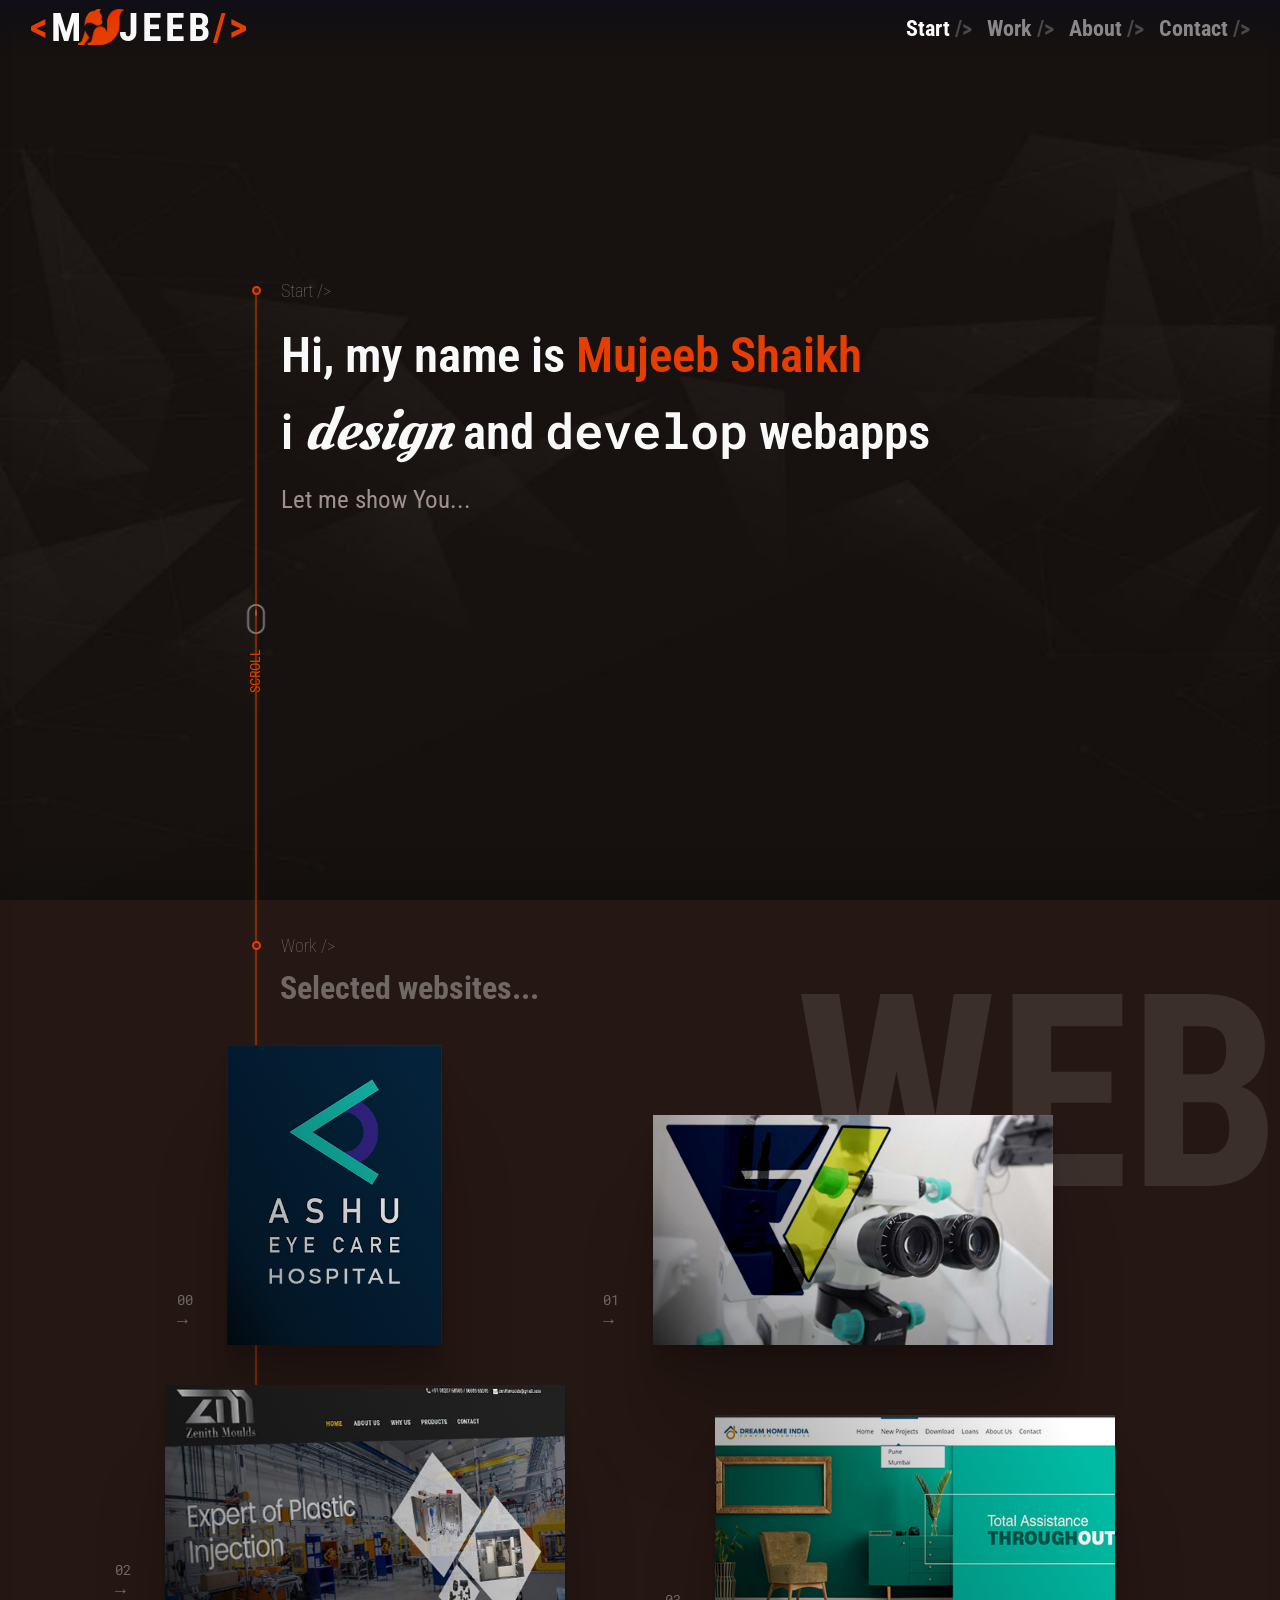
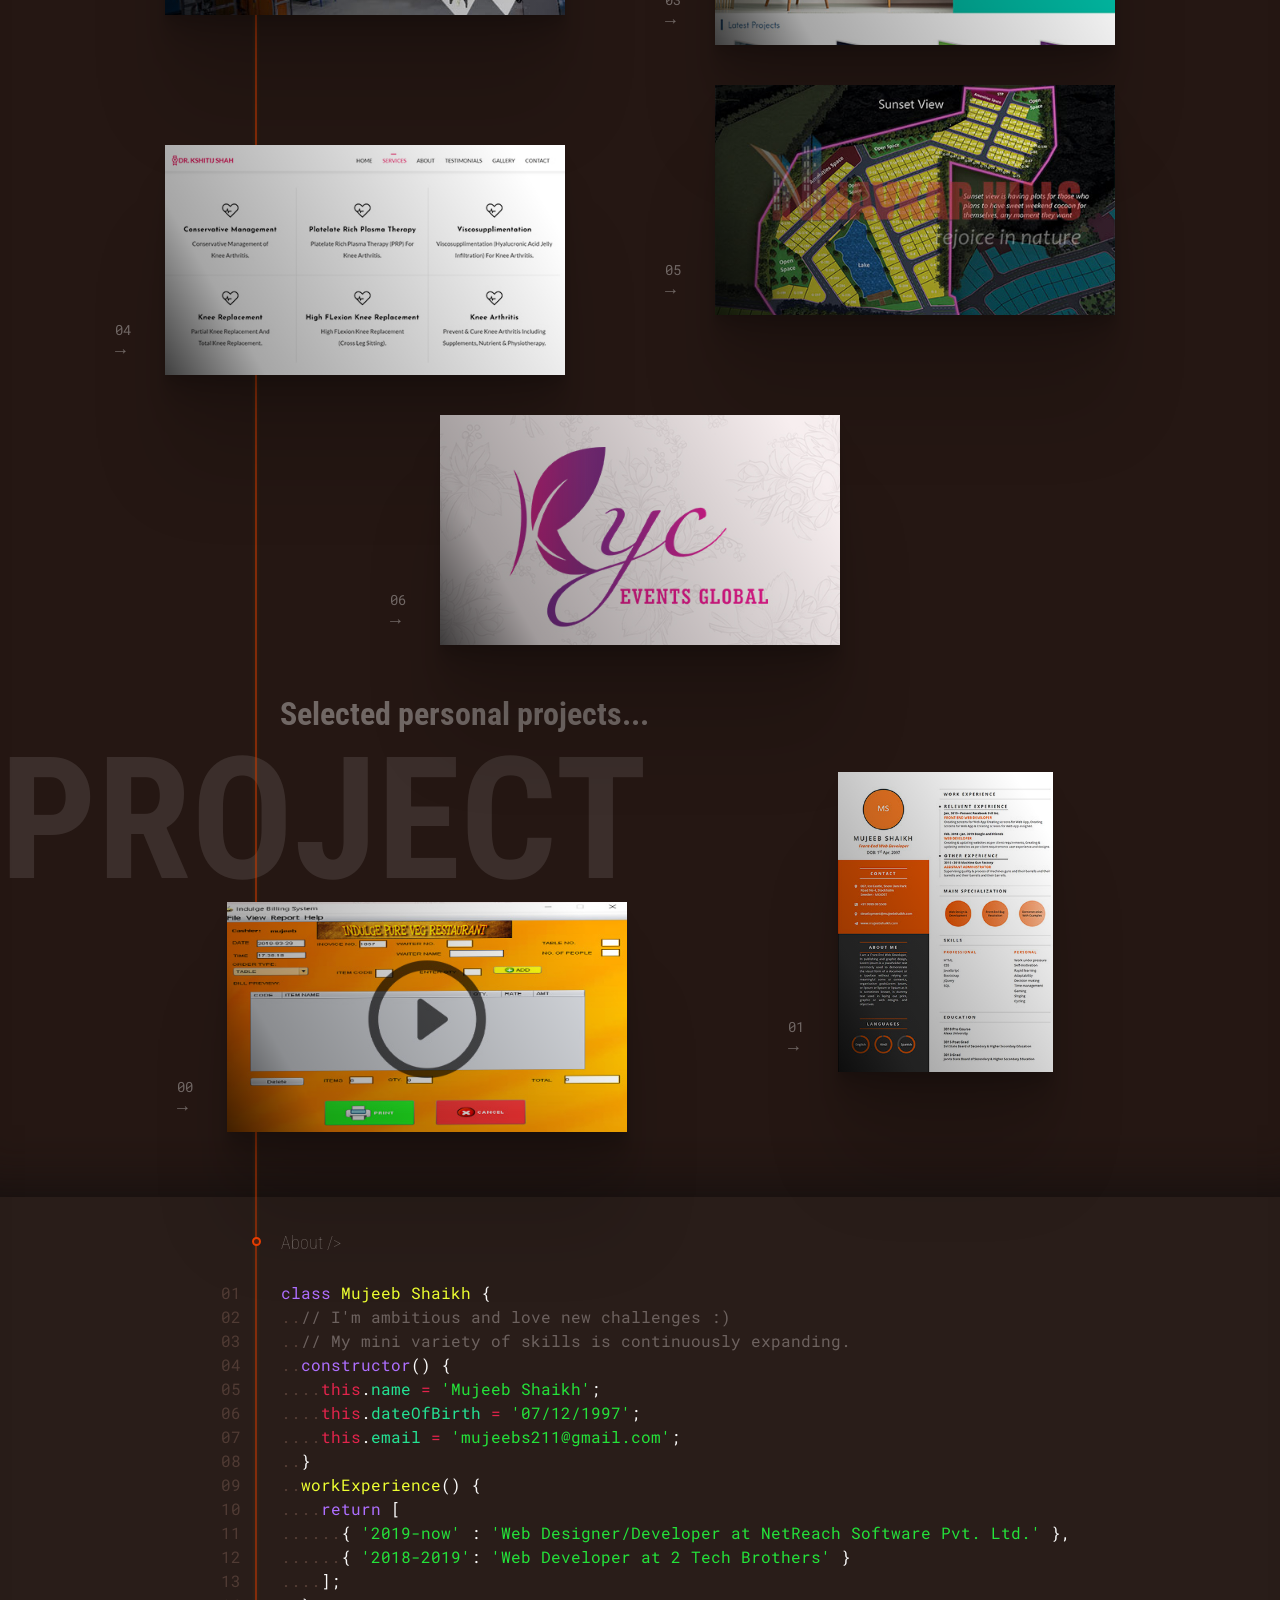
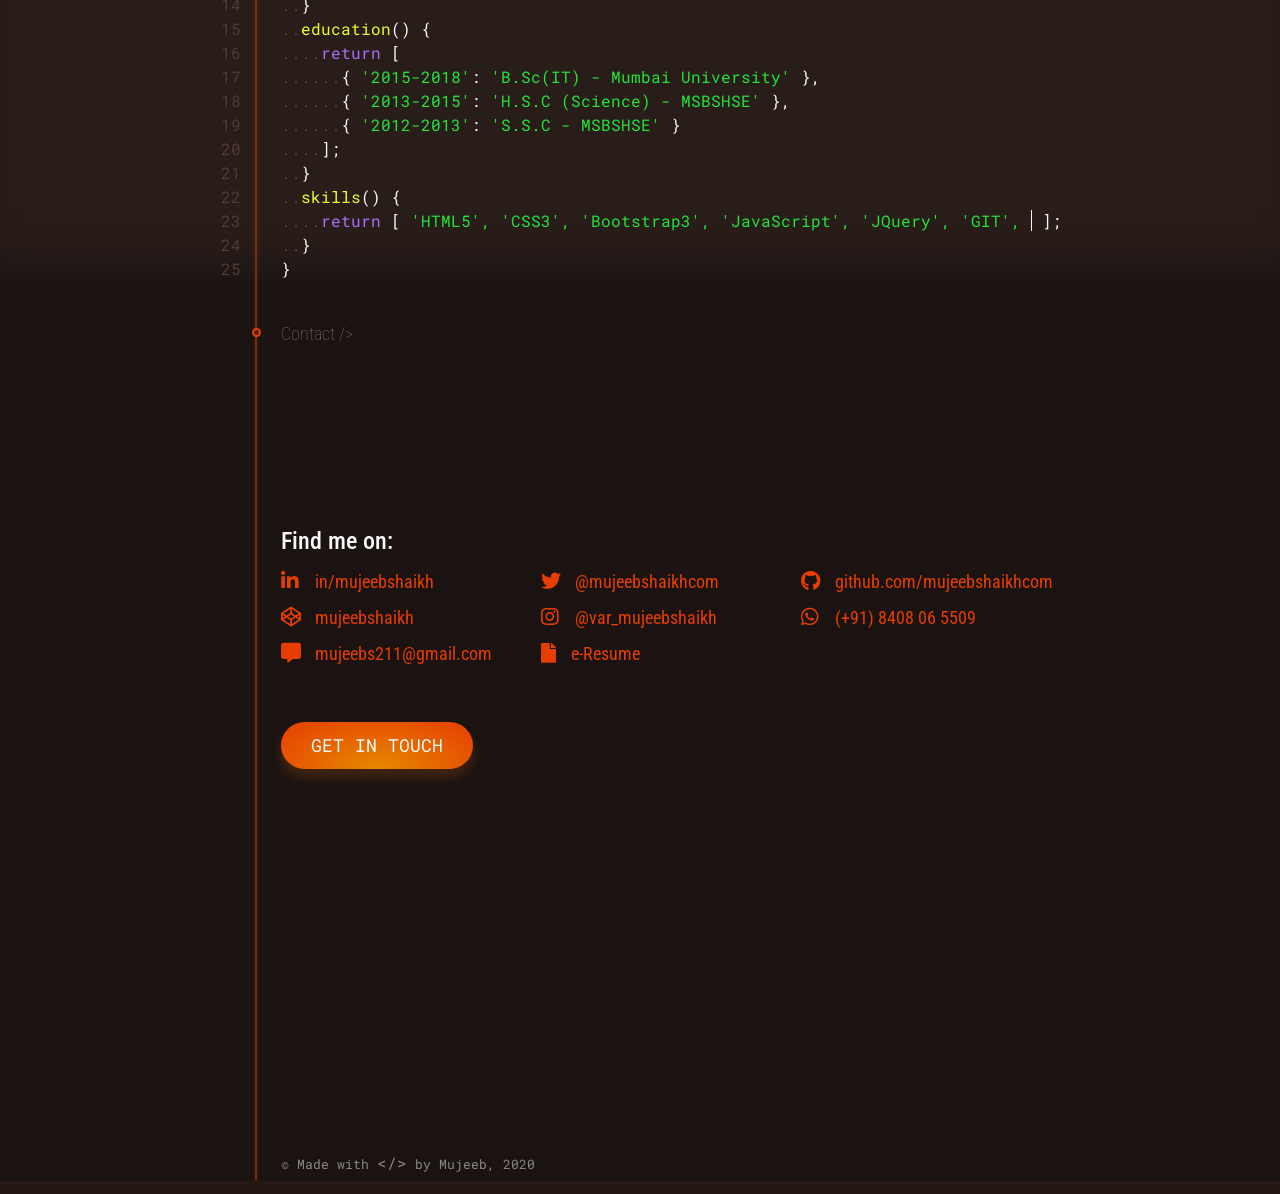
==== index.html @ 078da567 "work section completed with responsiveness" ====
<!DOCTYPE html>
<html lang="en">
<head>
    <meta charset="UTF-8">
    <meta name="viewport" content="width=device-width, initial-scale=1.0">
    <meta name="theme-color" content="#E63D00">
    <meta name="apple-mobile-web-app-status-bar-style" content="#E63D00">
    <meta name="description" content="Web Developer in Mumbai, UI Developer in Mumbai, Web Developer in Vasai, UI Developer in Vasai, Web Developer in Vasai-Virar, UI Developer in Vasai-Virar">
    <meta name="msapplication-square310x310logo" content="assets/images/icon.jpg">
    <link rel="shortcut icon" href="assets/images/favicon.png" />
    <link rel="apple-touch-icon" href="assets/images/logo.png" />
    <link rel="icon" sizes="192x192" href="assets/images/myicon.jpg">
    <link rel="apple-touch-startup-image" href="assets/images/logo.png">
    <link href="https://fonts.googleapis.com/css2?family=Oleo+Script:wght@400;700&family=Roboto+Condensed:ital,wght@0,300;0,400;0,700;1,300;1,400;1,700&family=Roboto+Mono:ital,wght@0,100;0,300;0,400;0,500;0,700;1,100;1,300;1,400;1,500;1,700&display=swap" rel="stylesheet">
    <link rel="stylesheet" href="https://maxcdn.bootstrapcdn.com/bootstrap/4.0.0/css/bootstrap.min.css" integrity="sha384-Gn5384xqQ1aoWXA+058RXPxPg6fy4IWvTNh0E263XmFcJlSAwiGgFAW/dAiS6JXm" crossorigin="anonymous">
    <link href="assets/fonts/fontawesome-free-5.13.0-web/css/all.min.css" rel="stylesheet">
    <link rel="stylesheet" href="assets/style/style.css" />
    <script src="https://code.jquery.com/jquery-3.5.1.js" integrity="sha256-QWo7LDvxbWT2tbbQ97B53yJnYU3WhH/C8ycbRAkjPDc=" crossorigin="anonymous"></script>
    <title>&lt;Mujeeb/&gt; Portfolio | Front-end Developer</title>
</head>
<body class="scrollspy">
    <header>
        <div class="navi-bar">
            <div class="logo-holder">
                <a class="theme-white" href=""><span class="theme-color">&lt;</span>M<img class="logoImg" src="./assets/images/logo.png" />JEEB<span class="theme-color">/&gt;</span></a>
            </div>
            <div class="hamburger">
                <div class="line"></div>
            </div>
            <div class="navi-links" >
                <ul class="nav" id="navbar-ms">
                    <li class="active"><a href="#start" class="">Start <span class="">/&gt;</span></a></li>
                    <li><a href="#work">Work <span class="">/&gt;</span></a></li>
                    <li><a href="#about">About <span class="">/&gt;</span></a></li>
                    <li><a href="#contact">Contact <span class="">/&gt;</span></a></li>
                </ul>
            </div>
        </div>
    </header>
    <div>
        <section id="start">
            <div class="sec-body">
                <h4 class="sec-title">Start /&gt;</h4>
                <div class="intro">
                    <h1>Hi, my name is <span class="theme-color">Mujeeb&nbsp;Shaikh</span><br/>
                        i <span class="emp-font">design</span> and <span class="code-font">develop</span> webapps
                    </h1>
                    <p class="side-text">Let me show You...</p>
                </div>
                <div class="scroll-cmd "><a href="#work" class="theme-color"><span>SCROLL</span><img src="assets/images/mouse.png" /></a></div>
            </div>
        </section>

        <section id="work">
            <div class="sec-body">
                <h4 class="sec-title">Work /&gt;</h4>
                <div class="website-container">
                    <h1 class="bigWeb">WEB</h1>
                    <div class="work-gallery">
                        <h2>Selected websites...</h2>
                        <div class="wkCard-wrapper container">
                            <div class="wkCard portrait" data-tilt data-tilt-glare data-tilt-max-glare="0.15">
                                <a href="http://ashulaservision.com/" target="_blank">    
                                    <div class="cardTxt">
                                        <div class="lWrap">
                                            <div class="title">
                                                Ashu <br/> Laser <br/> Vision
                                            </div>
                                            <div class="serial code-font">
                                                <span>00</span><br>
                                                <span class="arr">&rarr;</span>
                                            </div>
                                        </div>
                                        <div class="logo">
                                            <img src="./assets/images/ashulogo.png" alt="">
                                        </div>
                                    </div>
                                </a>
                            </div>
                            
                            <div class="wkCard landscape" data-tilt data-tilt-glare data-tilt-max-glare="0.15">
                                <a href="http://futurevisioneyecare.com/" target="_blank">    
                                    <div class="cardTxt">
                                        <div class="lWrap">
                                            <div class="title">
                                                Future <br/> Vision <br/> Eyecare
                                            </div>
                                            <div class="serial code-font">
                                                <span>01</span><br>
                                                <span class="arr">&rarr;</span>
                                            </div>
                                        </div>
                                        <div class="logo">
                                            <img src="./assets/images/futureLogo.JPG" alt="">
                                        </div>
                                    </div>
                                </a>
                            </div>
                            
                            <div class="wkCard landscape" data-tilt data-tilt-glare data-tilt-max-glare="0.15">
                                <a href="http://www.zenithmoulds.com/" target="_blank">    
                                    <div class="cardTxt">
                                        <div class="lWrap">
                                            <div class="title">
                                                Zenith <br/> Moulds
                                            </div>
                                            <div class="serial code-font">
                                                <span>02</span><br>
                                                <span class="arr">&rarr;</span>
                                            </div>
                                        </div>
                                        <div class="logo">
                                            <img src="./assets/images/zmLogo.png" alt="">
                                        </div>
                                    </div>
                                </a>
                            </div>
                            
                            <div class="wkCard landscape" data-tilt data-tilt-glare data-tilt-max-glare="0.15">
                                <a href="http://dreamhomeindia.co/" target="_blank">    
                                    <div class="cardTxt">
                                        <div class="lWrap">
                                            <div class="title">
                                                Dream <br/> Home <br/> India
                                            </div>
                                            <div class="serial code-font">
                                                <span>03</span><br>
                                                <span class="arr">&rarr;</span>
                                            </div>
                                        </div>
                                        <div class="logo">
                                            <img src="./assets/images/dhi-logo.png" alt="">
                                        </div>
                                    </div>
                                </a>
                            </div>
                            
                            <div class="wkCard landscape" data-tilt data-tilt-glare data-tilt-max-glare="0.15">
                                <a href="http://drkshitijshah.com" target="_blank">    
                                    <div class="cardTxt">
                                        <div class="lWrap">
                                            <div class="title">
                                                Prime <br/> Orthopedic <br/> Speciality <br/> Hospital
                                            </div>
                                            <div class="serial code-font">
                                                <span>04</span><br>
                                                <span class="arr">&rarr;</span>
                                            </div>
                                        </div>
                                        <div class="logo">
                                            <img src="./assets/images/DrKshitijLogo.png" alt="">
                                        </div>
                                    </div>
                                </a>
                            </div>
                            
                            <div class="wkCard landscape" data-tilt data-tilt-glare data-tilt-max-glare="0.15">
                                <a href="http://navkarhills.com/" target="_blank">    
                                    <div class="cardTxt">
                                        <div class="lWrap">
                                            <div class="title">
                                                Navkar <br/> Hills
                                            </div>
                                            <div class="serial code-font">
                                                <span>05</span><br>
                                                <span class="arr">&rarr;</span>
                                            </div>
                                        </div>
                                        <div class="logo">
                                            <img src="./assets/images/navkar-hillsLogo.png" alt="">
                                        </div>
                                    </div>
                                </a>
                            </div>
                            
                            <div class="wkCard landscape" data-tilt data-tilt-glare data-tilt-max-glare="0.15">
                                <a href="https://www.kycevents.in/destination-wedding.aspx" target="_blank">    
                                    <div class="cardTxt">
                                        <div class="lWrap">
                                            <div class="title">
                                                KYC Events |<br/> Destination <br/> Wedding
                                            </div>
                                            <div class="serial code-font">
                                                <span>06</span><br>
                                                <span class="arr">&rarr;</span>
                                            </div>
                                        </div>
                                        <div class="logo">
                                            <img src="./assets/images/kycLogo.png" alt="">
                                        </div>
                                    </div>
                                </a>
                            </div>
                        </div>
                    </div>
                </div>
                
                <div class="proj-container">
                    <h1 class="bigProj">PROJECT</h1>
                    <div class="work-gallery">
                        <h2>Selected personal projects...</h2>
                        <div class="pjCard-wrapper container">
                            <div class="pjCard landscape" data-tilt data-tilt-glare data-tilt-max-glare="0.15">
                                <a id="indulgeVidMod">    
                                    <div class="cardTxt">
                                        <div class="lWrap">
                                            <div class="title">
                                                Indulge <br/> Billing <br/> System
                                            </div>
                                            <div class="serial code-font">
                                                <span>00</span><br>
                                                <span class="arr">&rarr;</span>
                                            </div>
                                        </div>
                                    </div>
                                </a>
                            </div>
                            
                            <div class="pjCard portrait" data-tilt data-tilt-glare data-tilt-max-glare="0.15">
                                <a href="./eResume.html" target="_blank">    
                                    <div class="cardTxt">
                                        <div class="lWrap">
                                            <div class="title">
                                                E-Resume
                                            </div>
                                            <div class="serial code-font">
                                                <span>01</span><br>
                                                <span class="arr">&rarr;</span>
                                            </div>
                                        </div>
                                    </div>
                                </a>
                            </div>
                        </div>
                    </div>
                </div>
                
            </div>
        </section>

        <section id="about">
            <div class="sec-body">
                <h4 class="sec-title">About /&gt;</h4>
                <div class="code-font abt-data">
                    <div class="row">
                        <div class="line-no">
                            <span>01</span>
                        </div>
                        <div class="abt-line">
                            <span class="syntax-theme">class</span> 
                            <span class="syntax-yellow">Mujeeb Shaikh</span> 
                            <span class="syntax-bracket">{</span>
                        </div>
                    </div>
                    <div class="row">
                        <div class="line-no">
                            <span>02</span>
                        </div>
                        <div class="abt-line">
                            <span class="syntax-dot">..</span><span class="syntax-comment">// I'm ambitious and love new challenges :)</span> 
                        </div>
                    </div>
                    <div class="row">
                        <div class="line-no">
                            <span>03</span>
                        </div>
                        <div class="abt-line">
                            <span class="syntax-dot">..</span><span class="syntax-comment">// My mini variety of skills is continuously expanding.</span> 
                        </div>
                    </div>
                    <div class="row">
                        <div class="line-no">
                            <span>04</span>
                        </div>
                        <div class="abt-line">
                            <span class="syntax-dot">..</span><span class="syntax-theme">constructor</span><span class="syntax-bracket">() {</span>
                        </div>
                    </div>
                    <div class="row">
                        <div class="line-no">
                            <span>05</span>
                        </div>
                        <div class="abt-line">
                            <span class="syntax-dot">....</span><span class="syntax-red">this</span><span class="syntax-bracket">.</span><span class="syntax-green1">name</span>
                            <span class="syntax-red">=</span>
                            <span class="syntax-green2">'Mujeeb Shaikh'</span><span class="syntax-bracket">;</span>
                        </div>
                    </div>
                    <div class="row">
                        <div class="line-no">
                            <span>06</span>
                        </div>
                        <div class="abt-line">
                            <span class="syntax-dot">....</span><span class="syntax-red">this</span><span class="syntax-bracket">.</span><span class="syntax-green1">dateOfBirth</span>
                            <span class="syntax-red">=</span>
                            <span class="syntax-green2">'07/12/1997'</span><span class="syntax-bracket">;</span>
                        </div>
                    </div>
                    <div class="row">
                        <div class="line-no">
                            <span>07</span>
                        </div>
                        <div class="abt-line">
                            <span class="syntax-dot">....</span><span class="syntax-red">this</span><span class="syntax-bracket">.</span><span class="syntax-green1">email</span>
                            <span class="syntax-red">=</span>
                            <span class="syntax-green2">'mujeebs211@gmail.com'</span><span class="syntax-bracket">;</span>
                        </div>
                    </div>
                    <div class="row">
                        <div class="line-no">
                            <span>08</span>
                        </div>
                        <div class="abt-line">
                            <span class="syntax-dot">..</span><span class="syntax-bracket">}</span>
                        </div>
                    </div>
                    <div class="row">
                        <div class="line-no">
                            <span>09</span>
                        </div>
                        <div class="abt-line">
                            <span class="syntax-dot">..</span><span class="syntax-yellow">workExperience</span><span class="syntax-bracket">() {</span>
                        </div>
                    </div>
                    <div class="row">
                        <div class="line-no">
                            <span>10</span>
                        </div>
                        <div class="abt-line">
                            <span class="syntax-dot">....</span><span class="syntax-theme">return</span>
                            <span class="syntax-bracket">[</span>
                        </div>
                    </div>
                    <div class="row">
                        <div class="line-no">
                            <span>11</span>
                        </div>
                        <div class="abt-line">
                            <span class="syntax-dot">......</span><span class="syntax-bracket">{</span>
                            <span class="syntax-green2">'2019-now'</span>
                            <span class="syntax-bracket">:</span>
                            <span class="syntax-green2">'Web Designer/Developer at NetReach Software Pvt. Ltd.'</span>
                            <span class="syntax-bracket">}</span><span class="syntax-bracket">,</span>
                        </div>
                    </div>
                    <div class="row">
                        <div class="line-no">
                            <span>12</span>
                        </div>
                        <div class="abt-line">
                            <span class="syntax-dot">......</span><span class="syntax-bracket">{</span>
                            <span class="syntax-green2">'2018-2019'</span><span class="syntax-bracket">:</span>
                            <span class="syntax-green2">'Web Developer at 2 Tech Brothers'</span>
                            <span class="syntax-bracket">}</span>
                        </div>
                    </div>
                    <div class="row">
                        <div class="line-no">
                            <span>13</span>
                        </div>
                        <div class="abt-line">
                            <span class="syntax-dot">....</span><span class="syntax-bracket">]</span><span class="syntax-bracket">;</span>
                        </div>
                    </div>
                    <div class="row">
                        <div class="line-no">
                            <span>14</span>
                        </div>
                        <div class="abt-line">
                            <span class="syntax-dot">..</span><span class="syntax-bracket">}</span>
                        </div>
                    </div>
                    <div class="row">
                        <div class="line-no">
                            <span>15</span>
                        </div>
                        <div class="abt-line">
                            <span class="syntax-dot">..</span><span class="syntax-yellow">education</span><span class="syntax-bracket">() {</span>
                        </div>
                    </div>
                    <div class="row">
                        <div class="line-no">
                            <span>16</span>
                        </div>
                        <div class="abt-line">
                            <span class="syntax-dot">....</span><span class="syntax-theme">return</span>
                            <span class="syntax-bracket">[</span>
                        </div>
                    </div>
                    <div class="row">
                        <div class="line-no">
                            <span>17</span>
                        </div>
                        <div class="abt-line">
                            <span class="syntax-dot">......</span><span class="syntax-bracket">{</span>
                            <span class="syntax-green2">'2015-2018'</span><span class="syntax-bracket">:</span>
                            <span class="syntax-green2">'B.Sc(IT) - Mumbai University'</span>
                            <span class="syntax-bracket">}</span><span class="syntax-bracket">,</span>
                        </div>
                    </div>
                    <div class="row">
                        <div class="line-no">
                            <span>18</span>
                        </div>
                        <div class="abt-line">
                            <span class="syntax-dot">......</span><span class="syntax-bracket">{</span>
                            <span class="syntax-green2">'2013-2015'</span><span class="syntax-bracket">:</span>
                            <span class="syntax-green2">'H.S.C (Science) - MSBSHSE'</span>
                            <span class="syntax-bracket">}</span><span class="syntax-bracket">,</span>
                        </div>
                    </div>
                    <div class="row">
                        <div class="line-no">
                            <span>19</span>
                        </div>
                        <div class="abt-line">
                            <span class="syntax-dot">......</span><span class="syntax-bracket">{</span>
                            <span class="syntax-green2">'2012-2013'</span><span class="syntax-bracket">:</span>
                            <span class="syntax-green2">'S.S.C - MSBSHSE'</span>
                            <span class="syntax-bracket">}</span>
                        </div>
                    </div>
                    <div class="row">
                        <div class="line-no">
                            <span>20</span>
                        </div>
                        <div class="abt-line">
                            <span class="syntax-dot">....</span><span class="syntax-bracket">]</span><span class="syntax-bracket">;</span>
                        </div>
                    </div>
                    <div class="row">
                        <div class="line-no">
                            <span>21</span>
                        </div>
                        <div class="abt-line">
                            <span class="syntax-dot">..</span><span class="syntax-bracket">}</span>
                        </div>
                    </div>
                    <div class="row">
                        <div class="line-no">
                            <span>22</span>
                        </div>
                        <div class="abt-line">
                            <span class="syntax-dot">..</span><span class="syntax-yellow">skills</span><span class="syntax-bracket">() {</span>
                        </div>
                    </div>
                    <div class="row">
                        <div class="line-no">
                            <span>23</span>
                        </div>
                        <div class="abt-line">
                            <span class="syntax-dot">....</span><span class="syntax-theme">return</span>
                            <span class="syntax-bracket">[</span>
                            <span class="syntax-green2">'HTML5', 'CSS3', 'Bootstrap3', 'JavaScript', 'JQuery', 'GIT',</span>
                            <span class="anim-cursor"></span>
                            <span class="syntax-bracket">&nbsp;]</span><span class="syntax-bracket">;</span>
                        </div>
                    </div>
                    <div class="row">
                        <div class="line-no">
                            <span>24</span>
                        </div>
                        <div class="abt-line">
                            <span class="syntax-dot">..</span><span class="syntax-bracket">}</span>
                        </div>
                    </div>
                    <div class="row">
                        <div class="line-no">
                            <span>25</span>
                        </div>
                        <div class="abt-line">
                            <span class="syntax-bracket">}</span>
                        </div>
                    </div>
                </div>
            </div>
        </section>

        <section id="contact">
            <div class="sec-body">
                <h4 class="sec-title">Contact /&gt;</h4>
                <div class="cont-wrapper">
                    <div class="cont-data">
                        <h4>Find me on:</h4>
                        <div class="social-links">
                            <div class="row">
                                <a class="theme-color" href="https://www.linkedin.com/in/mujeebshaikh" target="_blank"><i class="fab fa-linkedin-in"></i> in/mujeebshaikh</a>
                                <a class="theme-color" href="https://twitter.com/mujeebshaikhcom" target="_blank"><i class="fab fa-twitter"></i> @mujeebshaikhcom</a>
                                <a class="theme-color" href="https://github.com/mujeebshaikhcom" target="_blank"><i class="fab fa-github"></i> github.com/mujeebshaikhcom</a>
                            </div>
                            <div class="row">
                                <a class="theme-color" href="https://codepen.io/mujeebshaikh" target="_blank"><i class="fab fa-codepen"></i> mujeebshaikh</a>
                                <a class="theme-color" href="https://www.instagram.com/var_mujeebshaikh" target="_blank"><i class="fab fa-instagram"></i> @var_mujeebshaikh</a>
                                <a class="theme-color" href="https://wa.me/+918408065509?text=Hi%20Mujeeb,%20I'm%20interested%20in%20your%20profile" target="_blank"><i class="fab fa-whatsapp"></i> (+91) 8408 06 5509</a>
                            </div>
                            <div class="row">
                                <a class="theme-color" href="mailto:mujeebs211@gmail.com" target="_blank"><i class="fas fa-comment-alt"></i> mujeebs211@gmail.com</a>
                                <a class="theme-color" href="./eResume.html" target="_blank"><i class="fas fa-file"></i>e-Resume</a>
                                
                            </div>
                        </div>
                        <div class="contact-btn">
                            <button id="getInTch" class="code-font">GET IN TOUCH</button>
                        </div>
                    </div>
                    <div class="copyR code-font">
                        <p>&copy; Made with <span class="big">&lt;/&gt;</span> by Mujeeb, 2020</p>
                    </div>
                </div>
            </div>
            <div class="contact-steps-wrapper">
                <div class="contact-steps-body">
                    <i id="closeForm" class="fa fa-times"></i>
                    <div>
                        <div class="steps-head">
                            <h2>Get in touch!</h2>
                        </div>
                        <form id="contForm">
                            <div class="contact-steps">
                                <div>
                                    Hi, my name is
                                    <div class="d-inline">
                                        <input type="text" id="nameInput" />
                                        <label for="nameInput" class="placeholder">your name</label> 
                                    </div>
                                    and my email is
                                    <div class="d-inline">
                                        <input type="text" id="emailInput" />
                                        <label for="emailInput" class="placeholder">your email</label> 
                                    </div>
                                </div>
                            </div>
                            <div class="contact-steps">
                                <div>
                                    I'm interested in
                                    <div class="d-inline">
                                        <input type="text" id="interestInput" />
                                        <label for="interestInput" class="placeholder">job offer</label> 
                                    </div>
                                </div>
                            </div>
                            <div class="contact-steps">
                                <div>
                                    Your message:
                                    <div class="d-inline">
                                        <input type="text" id="messageInput" />
                                        <label for="messageInput" class="placeholder">Hi, Mujeeb</label> 
                                    </div>
                                </div>
                            </div>
                            <div class="contact-steps">
                                <div>
                                    Sending...
                                </div>
                            </div>
                        </form>
                        <div class="steps-nav">
                            <span class="step">STEP <span class="curr-step">1</span>/4</span>
                            <div class="contact-btn">
                                <button id="nextStep" class="code-font">NEXT &rarr;</button>
                            </div>
                        </div>
                    </div>
                </div>
            </div>
        </section>
        
        <hr class="theme-bg-color timeline" />
        
    </div>
    
    <div class="cur-follo"><div class="outer-cir"></div></div>

    <!-- video modal -->
    <div id="indulgeModal">
        <i id="closeVid" class="fa fa-times"></i>
        <div class="video-container">
            <div id="player"></div>
            <!-- <iframe src="https://www.youtube.com/embed/4-GMGyH9dGw" frameborder="0" allow="accelerometer; autoplay; encrypted-media; gyroscope; picture-in-picture" allowfullscreen></iframe> -->
        </div>
    </div>

</body>
    <script src="/assets/script/vanilla-tilt.js"></script>
    <script src="assets/script/main.js"></script>
</html>
---- assets/fonts/fontawesome-free-5.13.0-web/css/all.min.css ----
.fa,.fab,.fad,.fal,.far,.fas{-moz-osx-font-smoothing:grayscale;-webkit-font-smoothing:antialiased;display:inline-block;font-style:normal;font-variant:normal;text-rendering:auto;line-height:1}.fa-lg{font-size:1.33333em;line-height:.75em;vertical-align:-.0667em}.fa-xs{font-size:.75em}.fa-sm{font-size:.875em}.fa-1x{font-size:1em}.fa-2x{font-size:2em}.fa-3x{font-size:3em}.fa-4x{font-size:4em}.fa-5x{font-size:5em}.fa-6x{font-size:6em}.fa-7x{font-size:7em}.fa-8x{font-size:8em}.fa-9x{font-size:9em}.fa-10x{font-size:10em}.fa-fw{text-align:center;width:1.25em}.fa-ul{list-style-type:none;margin-left:2.5em;padding-left:0}.fa-ul>li{position:relative}.fa-li{left:-2em;position:absolute;text-align:center;width:2em;line-height:inherit}.fa-border{border:.08em solid #eee;border-radius:.1em;padding:.2em .25em .15em}.fa-pull-left{float:left}.fa-pull-right{float:right}.fa.fa-pull-left,.fab.fa-pull-left,.fal.fa-pull-left,.far.fa-pull-left,.fas.fa-pull-left{margin-right:.3em}.fa.fa-pull-right,.fab.fa-pull-right,.fal.fa-pull-right,.far.fa-pull-right,.fas.fa-pull-right{margin-left:.3em}.fa-spin{-webkit-animation:fa-spin 2s linear infinite;animation:fa-spin 2s linear infinite}.fa-pulse{-webkit-animation:fa-spin 1s steps(8) infinite;animation:fa-spin 1s steps(8) infinite}@-webkit-keyframes fa-spin{0%{-webkit-transform:rotate(0deg);transform:rotate(0deg)}to{-webkit-transform:rotate(1turn);transform:rotate(1turn)}}@keyframes fa-spin{0%{-webkit-transform:rotate(0deg);transform:rotate(0deg)}to{-webkit-transform:rotate(1turn);transform:rotate(1turn)}}.fa-rotate-90{-ms-filter:"progid:DXImageTransform.Microsoft.BasicImage(rotation=1)";-webkit-transform:rotate(90deg);transform:rotate(90deg)}.fa-rotate-180{-ms-filter:"progid:DXImageTransform.Microsoft.BasicImage(rotation=2)";-webkit-transform:rotate(180deg);transform:rotate(180deg)}.fa-rotate-270{-ms-filter:"progid:DXImageTransform.Microsoft.BasicImage(rotation=3)";-webkit-transform:rotate(270deg);transform:rotate(270deg)}.fa-flip-horizontal{-ms-filter:"progid:DXImageTransform.Microsoft.BasicImage(rotation=0, mirror=1)";-webkit-transform:scaleX(-1);transform:scaleX(-1)}.fa-flip-vertical{-webkit-transform:scaleY(-1);transform:scaleY(-1)}.fa-flip-both,.fa-flip-horizontal.fa-flip-vertical,.fa-flip-vertical{-ms-filter:"progid:DXImageTransform.Microsoft.BasicImage(rotation=2, mirror=1)"}.fa-flip-both,.fa-flip-horizontal.fa-flip-vertical{-webkit-transform:scale(-1);transform:scale(-1)}:root .fa-flip-both,:root .fa-flip-horizontal,:root .fa-flip-vertical,:root .fa-rotate-90,:root .fa-rotate-180,:root .fa-rotate-270{-webkit-filter:none;filter:none}.fa-stack{display:inline-block;height:2em;line-height:2em;position:relative;vertical-align:middle;width:2.5em}.fa-stack-1x,.fa-stack-2x{left:0;position:absolute;text-align:center;width:100%}.fa-stack-1x{line-height:inherit}.fa-stack-2x{font-size:2em}.fa-inverse{color:#fff}.fa-500px:before{content:"\f26e"}.fa-accessible-icon:before{content:"\f368"}.fa-accusoft:before{content:"\f369"}.fa-acquisitions-incorporated:before{content:"\f6af"}.fa-ad:before{content:"\f641"}.fa-address-book:before{content:"\f2b9"}.fa-address-card:before{content:"\f2bb"}.fa-adjust:before{content:"\f042"}.fa-adn:before{content:"\f170"}.fa-adobe:before{content:"\f778"}.fa-adversal:before{content:"\f36a"}.fa-affiliatetheme:before{content:"\f36b"}.fa-air-freshener:before{content:"\f5d0"}.fa-airbnb:before{content:"\f834"}.fa-algolia:before{content:"\f36c"}.fa-align-center:before{content:"\f037"}.fa-align-justify:before{content:"\f039"}.fa-align-left:before{content:"\f036"}.fa-align-right:before{content:"\f038"}.fa-alipay:before{content:"\f642"}.fa-allergies:before{content:"\f461"}.fa-amazon:before{content:"\f270"}.fa-amazon-pay:before{content:"\f42c"}.fa-ambulance:before{content:"\f0f9"}.fa-american-sign-language-interpreting:before{content:"\f2a3"}.fa-amilia:before{content:"\f36d"}.fa-anchor:before{content:"\f13d"}.fa-android:before{content:"\f17b"}.fa-angellist:before{content:"\f209"}.fa-angle-double-down:before{content:"\f103"}.fa-angle-double-left:before{content:"\f100"}.fa-angle-double-right:before{content:"\f101"}.fa-angle-double-up:before{content:"\f102"}.fa-angle-down:before{content:"\f107"}.fa-angle-left:before{content:"\f104"}.fa-angle-right:before{content:"\f105"}.fa-angle-up:before{content:"\f106"}.fa-angry:before{content:"\f556"}.fa-angrycreative:before{content:"\f36e"}.fa-angular:before{content:"\f420"}.fa-ankh:before{content:"\f644"}.fa-app-store:before{content:"\f36f"}.fa-app-store-ios:before{content:"\f370"}.fa-apper:before{content:"\f371"}.fa-apple:before{content:"\f179"}.fa-apple-alt:before{content:"\f5d1"}.fa-apple-pay:before{content:"\f415"}.fa-archive:before{content:"\f187"}.fa-archway:before{content:"\f557"}.fa-arrow-alt-circle-down:before{content:"\f358"}.fa-arrow-alt-circle-left:before{content:"\f359"}.fa-arrow-alt-circle-right:before{content:"\f35a"}.fa-arrow-alt-circle-up:before{content:"\f35b"}.fa-arrow-circle-down:before{content:"\f0ab"}.fa-arrow-circle-left:before{content:"\f0a8"}.fa-arrow-circle-right:before{content:"\f0a9"}.fa-arrow-circle-up:before{content:"\f0aa"}.fa-arrow-down:before{content:"\f063"}.fa-arrow-left:before{content:"\f060"}.fa-arrow-right:before{content:"\f061"}.fa-arrow-up:before{content:"\f062"}.fa-arrows-alt:before{content:"\f0b2"}.fa-arrows-alt-h:before{content:"\f337"}.fa-arrows-alt-v:before{content:"\f338"}.fa-artstation:before{content:"\f77a"}.fa-assistive-listening-systems:before{content:"\f2a2"}.fa-asterisk:before{content:"\f069"}.fa-asymmetrik:before{content:"\f372"}.fa-at:before{content:"\f1fa"}.fa-atlas:before{content:"\f558"}.fa-atlassian:before{content:"\f77b"}.fa-atom:before{content:"\f5d2"}.fa-audible:before{content:"\f373"}.fa-audio-description:before{content:"\f29e"}.fa-autoprefixer:before{content:"\f41c"}.fa-avianex:before{content:"\f374"}.fa-aviato:before{content:"\f421"}.fa-award:before{content:"\f559"}.fa-aws:before{content:"\f375"}.fa-baby:before{content:"\f77c"}.fa-baby-carriage:before{content:"\f77d"}.fa-backspace:before{content:"\f55a"}.fa-backward:before{content:"\f04a"}.fa-bacon:before{content:"\f7e5"}.fa-bahai:before{content:"\f666"}.fa-balance-scale:before{content:"\f24e"}.fa-balance-scale-left:before{content:"\f515"}.fa-balance-scale-right:before{content:"\f516"}.fa-ban:before{content:"\f05e"}.fa-band-aid:before{content:"\f462"}.fa-bandcamp:before{content:"\f2d5"}.fa-barcode:before{content:"\f02a"}.fa-bars:before{content:"\f0c9"}.fa-baseball-ball:before{content:"\f433"}.fa-basketball-ball:before{content:"\f434"}.fa-bath:before{content:"\f2cd"}.fa-battery-empty:before{content:"\f244"}.fa-battery-full:before{content:"\f240"}.fa-battery-half:before{content:"\f242"}.fa-battery-quarter:before{content:"\f243"}.fa-battery-three-quarters:before{content:"\f241"}.fa-battle-net:before{content:"\f835"}.fa-bed:before{content:"\f236"}.fa-beer:before{content:"\f0fc"}.fa-behance:before{content:"\f1b4"}.fa-behance-square:before{content:"\f1b5"}.fa-bell:before{content:"\f0f3"}.fa-bell-slash:before{content:"\f1f6"}.fa-bezier-curve:before{content:"\f55b"}.fa-bible:before{content:"\f647"}.fa-bicycle:before{content:"\f206"}.fa-biking:before{content:"\f84a"}.fa-bimobject:before{content:"\f378"}.fa-binoculars:before{content:"\f1e5"}.fa-biohazard:before{content:"\f780"}.fa-birthday-cake:before{content:"\f1fd"}.fa-bitbucket:before{content:"\f171"}.fa-bitcoin:before{content:"\f379"}.fa-bity:before{content:"\f37a"}.fa-black-tie:before{content:"\f27e"}.fa-blackberry:before{content:"\f37b"}.fa-blender:before{content:"\f517"}.fa-blender-phone:before{content:"\f6b6"}.fa-blind:before{content:"\f29d"}.fa-blog:before{content:"\f781"}.fa-blogger:before{content:"\f37c"}.fa-blogger-b:before{content:"\f37d"}.fa-bluetooth:before{content:"\f293"}.fa-bluetooth-b:before{content:"\f294"}.fa-bold:before{content:"\f032"}.fa-bolt:before{content:"\f0e7"}.fa-bomb:before{content:"\f1e2"}.fa-bone:before{content:"\f5d7"}.fa-bong:before{content:"\f55c"}.fa-book:before{content:"\f02d"}.fa-book-dead:before{content:"\f6b7"}.fa-book-medical:before{content:"\f7e6"}.fa-book-open:before{content:"\f518"}.fa-book-reader:before{content:"\f5da"}.fa-bookmark:before{content:"\f02e"}.fa-bootstrap:before{content:"\f836"}.fa-border-all:before{content:"\f84c"}.fa-border-none:before{content:"\f850"}.fa-border-style:before{content:"\f853"}.fa-bowling-ball:before{content:"\f436"}.fa-box:before{content:"\f466"}.fa-box-open:before{content:"\f49e"}.fa-box-tissue:before{content:"\f95b"}.fa-boxes:before{content:"\f468"}.fa-braille:before{content:"\f2a1"}.fa-brain:before{content:"\f5dc"}.fa-bread-slice:before{content:"\f7ec"}.fa-briefcase:before{content:"\f0b1"}.fa-briefcase-medical:before{content:"\f469"}.fa-broadcast-tower:before{content:"\f519"}.fa-broom:before{content:"\f51a"}.fa-brush:before{content:"\f55d"}.fa-btc:before{content:"\f15a"}.fa-buffer:before{content:"\f837"}.fa-bug:before{content:"\f188"}.fa-building:before{content:"\f1ad"}.fa-bullhorn:before{content:"\f0a1"}.fa-bullseye:before{content:"\f140"}.fa-burn:before{content:"\f46a"}.fa-buromobelexperte:before{content:"\f37f"}.fa-bus:before{content:"\f207"}.fa-bus-alt:before{content:"\f55e"}.fa-business-time:before{content:"\f64a"}.fa-buy-n-large:before{content:"\f8a6"}.fa-buysellads:before{content:"\f20d"}.fa-calculator:before{content:"\f1ec"}.fa-calendar:before{content:"\f133"}.fa-calendar-alt:before{content:"\f073"}.fa-calendar-check:before{content:"\f274"}.fa-calendar-day:before{content:"\f783"}.fa-calendar-minus:before{content:"\f272"}.fa-calendar-plus:before{content:"\f271"}.fa-calendar-times:before{content:"\f273"}.fa-calendar-week:before{content:"\f784"}.fa-camera:before{content:"\f030"}.fa-camera-retro:before{content:"\f083"}.fa-campground:before{content:"\f6bb"}.fa-canadian-maple-leaf:before{content:"\f785"}.fa-candy-cane:before{content:"\f786"}.fa-cannabis:before{content:"\f55f"}.fa-capsules:before{content:"\f46b"}.fa-car:before{content:"\f1b9"}.fa-car-alt:before{content:"\f5de"}.fa-car-battery:before{content:"\f5df"}.fa-car-crash:before{content:"\f5e1"}.fa-car-side:before{content:"\f5e4"}.fa-caravan:before{content:"\f8ff"}.fa-caret-down:before{content:"\f0d7"}.fa-caret-left:before{content:"\f0d9"}.fa-caret-right:before{content:"\f0da"}.fa-caret-square-down:before{content:"\f150"}.fa-caret-square-left:before{content:"\f191"}.fa-caret-square-right:before{content:"\f152"}.fa-caret-square-up:before{content:"\f151"}.fa-caret-up:before{content:"\f0d8"}.fa-carrot:before{content:"\f787"}.fa-cart-arrow-down:before{content:"\f218"}.fa-cart-plus:before{content:"\f217"}.fa-cash-register:before{content:"\f788"}.fa-cat:before{content:"\f6be"}.fa-cc-amazon-pay:before{content:"\f42d"}.fa-cc-amex:before{content:"\f1f3"}.fa-cc-apple-pay:before{content:"\f416"}.fa-cc-diners-club:before{content:"\f24c"}.fa-cc-discover:before{content:"\f1f2"}.fa-cc-jcb:before{content:"\f24b"}.fa-cc-mastercard:before{content:"\f1f1"}.fa-cc-paypal:before{content:"\f1f4"}.fa-cc-stripe:before{content:"\f1f5"}.fa-cc-visa:before{content:"\f1f0"}.fa-centercode:before{content:"\f380"}.fa-centos:before{content:"\f789"}.fa-certificate:before{content:"\f0a3"}.fa-chair:before{content:"\f6c0"}.fa-chalkboard:before{content:"\f51b"}.fa-chalkboard-teacher:before{content:"\f51c"}.fa-charging-station:before{content:"\f5e7"}.fa-chart-area:before{content:"\f1fe"}.fa-chart-bar:before{content:"\f080"}.fa-chart-line:before{content:"\f201"}.fa-chart-pie:before{content:"\f200"}.fa-check:before{content:"\f00c"}.fa-check-circle:before{content:"\f058"}.fa-check-double:before{content:"\f560"}.fa-check-square:before{content:"\f14a"}.fa-cheese:before{content:"\f7ef"}.fa-chess:before{content:"\f439"}.fa-chess-bishop:before{content:"\f43a"}.fa-chess-board:before{content:"\f43c"}.fa-chess-king:before{content:"\f43f"}.fa-chess-knight:before{content:"\f441"}.fa-chess-pawn:before{content:"\f443"}.fa-chess-queen:before{content:"\f445"}.fa-chess-rook:before{content:"\f447"}.fa-chevron-circle-down:before{content:"\f13a"}.fa-chevron-circle-left:before{content:"\f137"}.fa-chevron-circle-right:before{content:"\f138"}.fa-chevron-circle-up:before{content:"\f139"}.fa-chevron-down:before{content:"\f078"}.fa-chevron-left:before{content:"\f053"}.fa-chevron-right:before{content:"\f054"}.fa-chevron-up:before{content:"\f077"}.fa-child:before{content:"\f1ae"}.fa-chrome:before{content:"\f268"}.fa-chromecast:before{content:"\f838"}.fa-church:before{content:"\f51d"}.fa-circle:before{content:"\f111"}.fa-circle-notch:before{content:"\f1ce"}.fa-city:before{content:"\f64f"}.fa-clinic-medical:before{content:"\f7f2"}.fa-clipboard:before{content:"\f328"}.fa-clipboard-check:before{content:"\f46c"}.fa-clipboard-list:before{content:"\f46d"}.fa-clock:before{content:"\f017"}.fa-clone:before{content:"\f24d"}.fa-closed-captioning:before{content:"\f20a"}.fa-cloud:before{content:"\f0c2"}.fa-cloud-download-alt:before{content:"\f381"}.fa-cloud-meatball:before{content:"\f73b"}.fa-cloud-moon:before{content:"\f6c3"}.fa-cloud-moon-rain:before{content:"\f73c"}.fa-cloud-rain:before{content:"\f73d"}.fa-cloud-showers-heavy:before{content:"\f740"}.fa-cloud-sun:before{content:"\f6c4"}.fa-cloud-sun-rain:before{content:"\f743"}.fa-cloud-upload-alt:before{content:"\f382"}.fa-cloudscale:before{content:"\f383"}.fa-cloudsmith:before{content:"\f384"}.fa-cloudversify:before{content:"\f385"}.fa-cocktail:before{content:"\f561"}.fa-code:before{content:"\f121"}.fa-code-branch:before{content:"\f126"}.fa-codepen:before{content:"\f1cb"}.fa-codiepie:before{content:"\f284"}.fa-coffee:before{content:"\f0f4"}.fa-cog:before{content:"\f013"}.fa-cogs:before{content:"\f085"}.fa-coins:before{content:"\f51e"}.fa-columns:before{content:"\f0db"}.fa-comment:before{content:"\f075"}.fa-comment-alt:before{content:"\f27a"}.fa-comment-dollar:before{content:"\f651"}.fa-comment-dots:before{content:"\f4ad"}.fa-comment-medical:before{content:"\f7f5"}.fa-comment-slash:before{content:"\f4b3"}.fa-comments:before{content:"\f086"}.fa-comments-dollar:before{content:"\f653"}.fa-compact-disc:before{content:"\f51f"}.fa-compass:before{content:"\f14e"}.fa-compress:before{content:"\f066"}.fa-compress-alt:before{content:"\f422"}.fa-compress-arrows-alt:before{content:"\f78c"}.fa-concierge-bell:before{content:"\f562"}.fa-confluence:before{content:"\f78d"}.fa-connectdevelop:before{content:"\f20e"}.fa-contao:before{content:"\f26d"}.fa-cookie:before{content:"\f563"}.fa-cookie-bite:before{content:"\f564"}.fa-copy:before{content:"\f0c5"}.fa-copyright:before{content:"\f1f9"}.fa-cotton-bureau:before{content:"\f89e"}.fa-couch:before{content:"\f4b8"}.fa-cpanel:before{content:"\f388"}.fa-creative-commons:before{content:"\f25e"}.fa-creative-commons-by:before{content:"\f4e7"}.fa-creative-commons-nc:before{content:"\f4e8"}.fa-creative-commons-nc-eu:before{content:"\f4e9"}.fa-creative-commons-nc-jp:before{content:"\f4ea"}.fa-creative-commons-nd:before{content:"\f4eb"}.fa-creative-commons-pd:before{content:"\f4ec"}.fa-creative-commons-pd-alt:before{content:"\f4ed"}.fa-creative-commons-remix:before{content:"\f4ee"}.fa-creative-commons-sa:before{content:"\f4ef"}.fa-creative-commons-sampling:before{content:"\f4f0"}.fa-creative-commons-sampling-plus:before{content:"\f4f1"}.fa-creative-commons-share:before{content:"\f4f2"}.fa-creative-commons-zero:before{content:"\f4f3"}.fa-credit-card:before{content:"\f09d"}.fa-critical-role:before{content:"\f6c9"}.fa-crop:before{content:"\f125"}.fa-crop-alt:before{content:"\f565"}.fa-cross:before{content:"\f654"}.fa-crosshairs:before{content:"\f05b"}.fa-crow:before{content:"\f520"}.fa-crown:before{content:"\f521"}.fa-crutch:before{content:"\f7f7"}.fa-css3:before{content:"\f13c"}.fa-css3-alt:before{content:"\f38b"}.fa-cube:before{content:"\f1b2"}.fa-cubes:before{content:"\f1b3"}.fa-cut:before{content:"\f0c4"}.fa-cuttlefish:before{content:"\f38c"}.fa-d-and-d:before{content:"\f38d"}.fa-d-and-d-beyond:before{content:"\f6ca"}.fa-dailymotion:before{content:"\f952"}.fa-dashcube:before{content:"\f210"}.fa-database:before{content:"\f1c0"}.fa-deaf:before{content:"\f2a4"}.fa-delicious:before{content:"\f1a5"}.fa-democrat:before{content:"\f747"}.fa-deploydog:before{content:"\f38e"}.fa-deskpro:before{content:"\f38f"}.fa-desktop:before{content:"\f108"}.fa-dev:before{content:"\f6cc"}.fa-deviantart:before{content:"\f1bd"}.fa-dharmachakra:before{content:"\f655"}.fa-dhl:before{content:"\f790"}.fa-diagnoses:before{content:"\f470"}.fa-diaspora:before{content:"\f791"}.fa-dice:before{content:"\f522"}.fa-dice-d20:before{content:"\f6cf"}.fa-dice-d6:before{content:"\f6d1"}.fa-dice-five:before{content:"\f523"}.fa-dice-four:before{content:"\f524"}.fa-dice-one:before{content:"\f525"}.fa-dice-six:before{content:"\f526"}.fa-dice-three:before{content:"\f527"}.fa-dice-two:before{content:"\f528"}.fa-digg:before{content:"\f1a6"}.fa-digital-ocean:before{content:"\f391"}.fa-digital-tachograph:before{content:"\f566"}.fa-directions:before{content:"\f5eb"}.fa-discord:before{content:"\f392"}.fa-discourse:before{content:"\f393"}.fa-disease:before{content:"\f7fa"}.fa-divide:before{content:"\f529"}.fa-dizzy:before{content:"\f567"}.fa-dna:before{content:"\f471"}.fa-dochub:before{content:"\f394"}.fa-docker:before{content:"\f395"}.fa-dog:before{content:"\f6d3"}.fa-dollar-sign:before{content:"\f155"}.fa-dolly:before{content:"\f472"}.fa-dolly-flatbed:before{content:"\f474"}.fa-donate:before{content:"\f4b9"}.fa-door-closed:before{content:"\f52a"}.fa-door-open:before{content:"\f52b"}.fa-dot-circle:before{content:"\f192"}.fa-dove:before{content:"\f4ba"}.fa-download:before{content:"\f019"}.fa-draft2digital:before{content:"\f396"}.fa-drafting-compass:before{content:"\f568"}.fa-dragon:before{content:"\f6d5"}.fa-draw-polygon:before{content:"\f5ee"}.fa-dribbble:before{content:"\f17d"}.fa-dribbble-square:before{content:"\f397"}.fa-dropbox:before{content:"\f16b"}.fa-drum:before{content:"\f569"}.fa-drum-steelpan:before{content:"\f56a"}.fa-drumstick-bite:before{content:"\f6d7"}.fa-drupal:before{content:"\f1a9"}.fa-dumbbell:before{content:"\f44b"}.fa-dumpster:before{content:"\f793"}.fa-dumpster-fire:before{content:"\f794"}.fa-dungeon:before{content:"\f6d9"}.fa-dyalog:before{content:"\f399"}.fa-earlybirds:before{content:"\f39a"}.fa-ebay:before{content:"\f4f4"}.fa-edge:before{content:"\f282"}.fa-edit:before{content:"\f044"}.fa-egg:before{content:"\f7fb"}.fa-eject:before{content:"\f052"}.fa-elementor:before{content:"\f430"}.fa-ellipsis-h:before{content:"\f141"}.fa-ellipsis-v:before{content:"\f142"}.fa-ello:before{content:"\f5f1"}.fa-ember:before{content:"\f423"}.fa-empire:before{content:"\f1d1"}.fa-envelope:before{content:"\f0e0"}.fa-envelope-open:before{content:"\f2b6"}.fa-envelope-open-text:before{content:"\f658"}.fa-envelope-square:before{content:"\f199"}.fa-envira:before{content:"\f299"}.fa-equals:before{content:"\f52c"}.fa-eraser:before{content:"\f12d"}.fa-erlang:before{content:"\f39d"}.fa-ethereum:before{content:"\f42e"}.fa-ethernet:before{content:"\f796"}.fa-etsy:before{content:"\f2d7"}.fa-euro-sign:before{content:"\f153"}.fa-evernote:before{content:"\f839"}.fa-exchange-alt:before{content:"\f362"}.fa-exclamation:before{content:"\f12a"}.fa-exclamation-circle:before{content:"\f06a"}.fa-exclamation-triangle:before{content:"\f071"}.fa-expand:before{content:"\f065"}.fa-expand-alt:before{content:"\f424"}.fa-expand-arrows-alt:before{content:"\f31e"}.fa-expeditedssl:before{content:"\f23e"}.fa-external-link-alt:before{content:"\f35d"}.fa-external-link-square-alt:before{content:"\f360"}.fa-eye:before{content:"\f06e"}.fa-eye-dropper:before{content:"\f1fb"}.fa-eye-slash:before{content:"\f070"}.fa-facebook:before{content:"\f09a"}.fa-facebook-f:before{content:"\f39e"}.fa-facebook-messenger:before{content:"\f39f"}.fa-facebook-square:before{content:"\f082"}.fa-fan:before{content:"\f863"}.fa-fantasy-flight-games:before{content:"\f6dc"}.fa-fast-backward:before{content:"\f049"}.fa-fast-forward:before{content:"\f050"}.fa-faucet:before{content:"\f905"}.fa-fax:before{content:"\f1ac"}.fa-feather:before{content:"\f52d"}.fa-feather-alt:before{content:"\f56b"}.fa-fedex:before{content:"\f797"}.fa-fedora:before{content:"\f798"}.fa-female:before{content:"\f182"}.fa-fighter-jet:before{content:"\f0fb"}.fa-figma:before{content:"\f799"}.fa-file:before{content:"\f15b"}.fa-file-alt:before{content:"\f15c"}.fa-file-archive:before{content:"\f1c6"}.fa-file-audio:before{content:"\f1c7"}.fa-file-code:before{content:"\f1c9"}.fa-file-contract:before{content:"\f56c"}.fa-file-csv:before{content:"\f6dd"}.fa-file-download:before{content:"\f56d"}.fa-file-excel:before{content:"\f1c3"}.fa-file-export:before{content:"\f56e"}.fa-file-image:before{content:"\f1c5"}.fa-file-import:before{content:"\f56f"}.fa-file-invoice:before{content:"\f570"}.fa-file-invoice-dollar:before{content:"\f571"}.fa-file-medical:before{content:"\f477"}.fa-file-medical-alt:before{content:"\f478"}.fa-file-pdf:before{content:"\f1c1"}.fa-file-powerpoint:before{content:"\f1c4"}.fa-file-prescription:before{content:"\f572"}.fa-file-signature:before{content:"\f573"}.fa-file-upload:before{content:"\f574"}.fa-file-video:before{content:"\f1c8"}.fa-file-word:before{content:"\f1c2"}.fa-fill:before{content:"\f575"}.fa-fill-drip:before{content:"\f576"}.fa-film:before{content:"\f008"}.fa-filter:before{content:"\f0b0"}.fa-fingerprint:before{content:"\f577"}.fa-fire:before{content:"\f06d"}.fa-fire-alt:before{content:"\f7e4"}.fa-fire-extinguisher:before{content:"\f134"}.fa-firefox:before{content:"\f269"}.fa-firefox-browser:before{content:"\f907"}.fa-first-aid:before{content:"\f479"}.fa-first-order:before{content:"\f2b0"}.fa-first-order-alt:before{content:"\f50a"}.fa-firstdraft:before{content:"\f3a1"}.fa-fish:before{content:"\f578"}.fa-fist-raised:before{content:"\f6de"}.fa-flag:before{content:"\f024"}.fa-flag-checkered:before{content:"\f11e"}.fa-flag-usa:before{content:"\f74d"}.fa-flask:before{content:"\f0c3"}.fa-flickr:before{content:"\f16e"}.fa-flipboard:before{content:"\f44d"}.fa-flushed:before{content:"\f579"}.fa-fly:before{content:"\f417"}.fa-folder:before{content:"\f07b"}.fa-folder-minus:before{content:"\f65d"}.fa-folder-open:before{content:"\f07c"}.fa-folder-plus:before{content:"\f65e"}.fa-font:before{content:"\f031"}.fa-font-awesome:before{content:"\f2b4"}.fa-font-awesome-alt:before{content:"\f35c"}.fa-font-awesome-flag:before{content:"\f425"}.fa-font-awesome-logo-full:before{content:"\f4e6"}.fa-fonticons:before{content:"\f280"}.fa-fonticons-fi:before{content:"\f3a2"}.fa-football-ball:before{content:"\f44e"}.fa-fort-awesome:before{content:"\f286"}.fa-fort-awesome-alt:before{content:"\f3a3"}.fa-forumbee:before{content:"\f211"}.fa-forward:before{content:"\f04e"}.fa-foursquare:before{content:"\f180"}.fa-free-code-camp:before{content:"\f2c5"}.fa-freebsd:before{content:"\f3a4"}.fa-frog:before{content:"\f52e"}.fa-frown:before{content:"\f119"}.fa-frown-open:before{content:"\f57a"}.fa-fulcrum:before{content:"\f50b"}.fa-funnel-dollar:before{content:"\f662"}.fa-futbol:before{content:"\f1e3"}.fa-galactic-republic:before{content:"\f50c"}.fa-galactic-senate:before{content:"\f50d"}.fa-gamepad:before{content:"\f11b"}.fa-gas-pump:before{content:"\f52f"}.fa-gavel:before{content:"\f0e3"}.fa-gem:before{content:"\f3a5"}.fa-genderless:before{content:"\f22d"}.fa-get-pocket:before{content:"\f265"}.fa-gg:before{content:"\f260"}.fa-gg-circle:before{content:"\f261"}.fa-ghost:before{content:"\f6e2"}.fa-gift:before{content:"\f06b"}.fa-gifts:before{content:"\f79c"}.fa-git:before{content:"\f1d3"}.fa-git-alt:before{content:"\f841"}.fa-git-square:before{content:"\f1d2"}.fa-github:before{content:"\f09b"}.fa-github-alt:before{content:"\f113"}.fa-github-square:before{content:"\f092"}.fa-gitkraken:before{content:"\f3a6"}.fa-gitlab:before{content:"\f296"}.fa-gitter:before{content:"\f426"}.fa-glass-cheers:before{content:"\f79f"}.fa-glass-martini:before{content:"\f000"}.fa-glass-martini-alt:before{content:"\f57b"}.fa-glass-whiskey:before{content:"\f7a0"}.fa-glasses:before{content:"\f530"}.fa-glide:before{content:"\f2a5"}.fa-glide-g:before{content:"\f2a6"}.fa-globe:before{content:"\f0ac"}.fa-globe-africa:before{content:"\f57c"}.fa-globe-americas:before{content:"\f57d"}.fa-globe-asia:before{content:"\f57e"}.fa-globe-europe:before{content:"\f7a2"}.fa-gofore:before{content:"\f3a7"}.fa-golf-ball:before{content:"\f450"}.fa-goodreads:before{content:"\f3a8"}.fa-goodreads-g:before{content:"\f3a9"}.fa-google:before{content:"\f1a0"}.fa-google-drive:before{content:"\f3aa"}.fa-google-play:before{content:"\f3ab"}.fa-google-plus:before{content:"\f2b3"}.fa-google-plus-g:before{content:"\f0d5"}.fa-google-plus-square:before{content:"\f0d4"}.fa-google-wallet:before{content:"\f1ee"}.fa-gopuram:before{content:"\f664"}.fa-graduation-cap:before{content:"\f19d"}.fa-gratipay:before{content:"\f184"}.fa-grav:before{content:"\f2d6"}.fa-greater-than:before{content:"\f531"}.fa-greater-than-equal:before{content:"\f532"}.fa-grimace:before{content:"\f57f"}.fa-grin:before{content:"\f580"}.fa-grin-alt:before{content:"\f581"}.fa-grin-beam:before{content:"\f582"}.fa-grin-beam-sweat:before{content:"\f583"}.fa-grin-hearts:before{content:"\f584"}.fa-grin-squint:before{content:"\f585"}.fa-grin-squint-tears:before{content:"\f586"}.fa-grin-stars:before{content:"\f587"}.fa-grin-tears:before{content:"\f588"}.fa-grin-tongue:before{content:"\f589"}.fa-grin-tongue-squint:before{content:"\f58a"}.fa-grin-tongue-wink:before{content:"\f58b"}.fa-grin-wink:before{content:"\f58c"}.fa-grip-horizontal:before{content:"\f58d"}.fa-grip-lines:before{content:"\f7a4"}.fa-grip-lines-vertical:before{content:"\f7a5"}.fa-grip-vertical:before{content:"\f58e"}.fa-gripfire:before{content:"\f3ac"}.fa-grunt:before{content:"\f3ad"}.fa-guitar:before{content:"\f7a6"}.fa-gulp:before{content:"\f3ae"}.fa-h-square:before{content:"\f0fd"}.fa-hacker-news:before{content:"\f1d4"}.fa-hacker-news-square:before{content:"\f3af"}.fa-hackerrank:before{content:"\f5f7"}.fa-hamburger:before{content:"\f805"}.fa-hammer:before{content:"\f6e3"}.fa-hamsa:before{content:"\f665"}.fa-hand-holding:before{content:"\f4bd"}.fa-hand-holding-heart:before{content:"\f4be"}.fa-hand-holding-medical:before{content:"\f95c"}.fa-hand-holding-usd:before{content:"\f4c0"}.fa-hand-holding-water:before{content:"\f4c1"}.fa-hand-lizard:before{content:"\f258"}.fa-hand-middle-finger:before{content:"\f806"}.fa-hand-paper:before{content:"\f256"}.fa-hand-peace:before{content:"\f25b"}.fa-hand-point-down:before{content:"\f0a7"}.fa-hand-point-left:before{content:"\f0a5"}.fa-hand-point-right:before{content:"\f0a4"}.fa-hand-point-up:before{content:"\f0a6"}.fa-hand-pointer:before{content:"\f25a"}.fa-hand-rock:before{content:"\f255"}.fa-hand-scissors:before{content:"\f257"}.fa-hand-sparkles:before{content:"\f95d"}.fa-hand-spock:before{content:"\f259"}.fa-hands:before{content:"\f4c2"}.fa-hands-helping:before{content:"\f4c4"}.fa-hands-wash:before{content:"\f95e"}.fa-handshake:before{content:"\f2b5"}.fa-handshake-alt-slash:before{content:"\f95f"}.fa-handshake-slash:before{content:"\f960"}.fa-hanukiah:before{content:"\f6e6"}.fa-hard-hat:before{content:"\f807"}.fa-hashtag:before{content:"\f292"}.fa-hat-cowboy:before{content:"\f8c0"}.fa-hat-cowboy-side:before{content:"\f8c1"}.fa-hat-wizard:before{content:"\f6e8"}.fa-hdd:before{content:"\f0a0"}.fa-head-side-cough:before{content:"\f961"}.fa-head-side-cough-slash:before{content:"\f962"}.fa-head-side-mask:before{content:"\f963"}.fa-head-side-virus:before{content:"\f964"}.fa-heading:before{content:"\f1dc"}.fa-headphones:before{content:"\f025"}.fa-headphones-alt:before{content:"\f58f"}.fa-headset:before{content:"\f590"}.fa-heart:before{content:"\f004"}.fa-heart-broken:before{content:"\f7a9"}.fa-heartbeat:before{content:"\f21e"}.fa-helicopter:before{content:"\f533"}.fa-highlighter:before{content:"\f591"}.fa-hiking:before{content:"\f6ec"}.fa-hippo:before{content:"\f6ed"}.fa-hips:before{content:"\f452"}.fa-hire-a-helper:before{content:"\f3b0"}.fa-history:before{content:"\f1da"}.fa-hockey-puck:before{content:"\f453"}.fa-holly-berry:before{content:"\f7aa"}.fa-home:before{content:"\f015"}.fa-hooli:before{content:"\f427"}.fa-hornbill:before{content:"\f592"}.fa-horse:before{content:"\f6f0"}.fa-horse-head:before{content:"\f7ab"}.fa-hospital:before{content:"\f0f8"}.fa-hospital-alt:before{content:"\f47d"}.fa-hospital-symbol:before{content:"\f47e"}.fa-hospital-user:before{content:"\f80d"}.fa-hot-tub:before{content:"\f593"}.fa-hotdog:before{content:"\f80f"}.fa-hotel:before{content:"\f594"}.fa-hotjar:before{content:"\f3b1"}.fa-hourglass:before{content:"\f254"}.fa-hourglass-end:before{content:"\f253"}.fa-hourglass-half:before{content:"\f252"}.fa-hourglass-start:before{content:"\f251"}.fa-house-damage:before{content:"\f6f1"}.fa-house-user:before{content:"\f965"}.fa-houzz:before{content:"\f27c"}.fa-hryvnia:before{content:"\f6f2"}.fa-html5:before{content:"\f13b"}.fa-hubspot:before{content:"\f3b2"}.fa-i-cursor:before{content:"\f246"}.fa-ice-cream:before{content:"\f810"}.fa-icicles:before{content:"\f7ad"}.fa-icons:before{content:"\f86d"}.fa-id-badge:before{content:"\f2c1"}.fa-id-card:before{content:"\f2c2"}.fa-id-card-alt:before{content:"\f47f"}.fa-ideal:before{content:"\f913"}.fa-igloo:before{content:"\f7ae"}.fa-image:before{content:"\f03e"}.fa-images:before{content:"\f302"}.fa-imdb:before{content:"\f2d8"}.fa-inbox:before{content:"\f01c"}.fa-indent:before{content:"\f03c"}.fa-industry:before{content:"\f275"}.fa-infinity:before{content:"\f534"}.fa-info:before{content:"\f129"}.fa-info-circle:before{content:"\f05a"}.fa-instagram:before{content:"\f16d"}.fa-instagram-square:before{content:"\f955"}.fa-intercom:before{content:"\f7af"}.fa-internet-explorer:before{content:"\f26b"}.fa-invision:before{content:"\f7b0"}.fa-ioxhost:before{content:"\f208"}.fa-italic:before{content:"\f033"}.fa-itch-io:before{content:"\f83a"}.fa-itunes:before{content:"\f3b4"}.fa-itunes-note:before{content:"\f3b5"}.fa-java:before{content:"\f4e4"}.fa-jedi:before{content:"\f669"}.fa-jedi-order:before{content:"\f50e"}.fa-jenkins:before{content:"\f3b6"}.fa-jira:before{content:"\f7b1"}.fa-joget:before{content:"\f3b7"}.fa-joint:before{content:"\f595"}.fa-joomla:before{content:"\f1aa"}.fa-journal-whills:before{content:"\f66a"}.fa-js:before{content:"\f3b8"}.fa-js-square:before{content:"\f3b9"}.fa-jsfiddle:before{content:"\f1cc"}.fa-kaaba:before{content:"\f66b"}.fa-kaggle:before{content:"\f5fa"}.fa-key:before{content:"\f084"}.fa-keybase:before{content:"\f4f5"}.fa-keyboard:before{content:"\f11c"}.fa-keycdn:before{content:"\f3ba"}.fa-khanda:before{content:"\f66d"}.fa-kickstarter:before{content:"\f3bb"}.fa-kickstarter-k:before{content:"\f3bc"}.fa-kiss:before{content:"\f596"}.fa-kiss-beam:before{content:"\f597"}.fa-kiss-wink-heart:before{content:"\f598"}.fa-kiwi-bird:before{content:"\f535"}.fa-korvue:before{content:"\f42f"}.fa-landmark:before{content:"\f66f"}.fa-language:before{content:"\f1ab"}.fa-laptop:before{content:"\f109"}.fa-laptop-code:before{content:"\f5fc"}.fa-laptop-house:before{content:"\f966"}.fa-laptop-medical:before{content:"\f812"}.fa-laravel:before{content:"\f3bd"}.fa-lastfm:before{content:"\f202"}.fa-lastfm-square:before{content:"\f203"}.fa-laugh:before{content:"\f599"}.fa-laugh-beam:before{content:"\f59a"}.fa-laugh-squint:before{content:"\f59b"}.fa-laugh-wink:before{content:"\f59c"}.fa-layer-group:before{content:"\f5fd"}.fa-leaf:before{content:"\f06c"}.fa-leanpub:before{content:"\f212"}.fa-lemon:before{content:"\f094"}.fa-less:before{content:"\f41d"}.fa-less-than:before{content:"\f536"}.fa-less-than-equal:before{content:"\f537"}.fa-level-down-alt:before{content:"\f3be"}.fa-level-up-alt:before{content:"\f3bf"}.fa-life-ring:before{content:"\f1cd"}.fa-lightbulb:before{content:"\f0eb"}.fa-line:before{content:"\f3c0"}.fa-link:before{content:"\f0c1"}.fa-linkedin:before{content:"\f08c"}.fa-linkedin-in:before{content:"\f0e1"}.fa-linode:before{content:"\f2b8"}.fa-linux:before{content:"\f17c"}.fa-lira-sign:before{content:"\f195"}.fa-list:before{content:"\f03a"}.fa-list-alt:before{content:"\f022"}.fa-list-ol:before{content:"\f0cb"}.fa-list-ul:before{content:"\f0ca"}.fa-location-arrow:before{content:"\f124"}.fa-lock:before{content:"\f023"}.fa-lock-open:before{content:"\f3c1"}.fa-long-arrow-alt-down:before{content:"\f309"}.fa-long-arrow-alt-left:before{content:"\f30a"}.fa-long-arrow-alt-right:before{content:"\f30b"}.fa-long-arrow-alt-up:before{content:"\f30c"}.fa-low-vision:before{content:"\f2a8"}.fa-luggage-cart:before{content:"\f59d"}.fa-lungs:before{content:"\f604"}.fa-lungs-virus:before{content:"\f967"}.fa-lyft:before{content:"\f3c3"}.fa-magento:before{content:"\f3c4"}.fa-magic:before{content:"\f0d0"}.fa-magnet:before{content:"\f076"}.fa-mail-bulk:before{content:"\f674"}.fa-mailchimp:before{content:"\f59e"}.fa-male:before{content:"\f183"}.fa-mandalorian:before{content:"\f50f"}.fa-map:before{content:"\f279"}.fa-map-marked:before{content:"\f59f"}.fa-map-marked-alt:before{content:"\f5a0"}.fa-map-marker:before{content:"\f041"}.fa-map-marker-alt:before{content:"\f3c5"}.fa-map-pin:before{content:"\f276"}.fa-map-signs:before{content:"\f277"}.fa-markdown:before{content:"\f60f"}.fa-marker:before{content:"\f5a1"}.fa-mars:before{content:"\f222"}.fa-mars-double:before{content:"\f227"}.fa-mars-stroke:before{content:"\f229"}.fa-mars-stroke-h:before{content:"\f22b"}.fa-mars-stroke-v:before{content:"\f22a"}.fa-mask:before{content:"\f6fa"}.fa-mastodon:before{content:"\f4f6"}.fa-maxcdn:before{content:"\f136"}.fa-mdb:before{content:"\f8ca"}.fa-medal:before{content:"\f5a2"}.fa-medapps:before{content:"\f3c6"}.fa-medium:before{content:"\f23a"}.fa-medium-m:before{content:"\f3c7"}.fa-medkit:before{content:"\f0fa"}.fa-medrt:before{content:"\f3c8"}.fa-meetup:before{content:"\f2e0"}.fa-megaport:before{content:"\f5a3"}.fa-meh:before{content:"\f11a"}.fa-meh-blank:before{content:"\f5a4"}.fa-meh-rolling-eyes:before{content:"\f5a5"}.fa-memory:before{content:"\f538"}.fa-mendeley:before{content:"\f7b3"}.fa-menorah:before{content:"\f676"}.fa-mercury:before{content:"\f223"}.fa-meteor:before{content:"\f753"}.fa-microblog:before{content:"\f91a"}.fa-microchip:before{content:"\f2db"}.fa-microphone:before{content:"\f130"}.fa-microphone-alt:before{content:"\f3c9"}.fa-microphone-alt-slash:before{content:"\f539"}.fa-microphone-slash:before{content:"\f131"}.fa-microscope:before{content:"\f610"}.fa-microsoft:before{content:"\f3ca"}.fa-minus:before{content:"\f068"}.fa-minus-circle:before{content:"\f056"}.fa-minus-square:before{content:"\f146"}.fa-mitten:before{content:"\f7b5"}.fa-mix:before{content:"\f3cb"}.fa-mixcloud:before{content:"\f289"}.fa-mixer:before{content:"\f956"}.fa-mizuni:before{content:"\f3cc"}.fa-mobile:before{content:"\f10b"}.fa-mobile-alt:before{content:"\f3cd"}.fa-modx:before{content:"\f285"}.fa-monero:before{content:"\f3d0"}.fa-money-bill:before{content:"\f0d6"}.fa-money-bill-alt:before{content:"\f3d1"}.fa-money-bill-wave:before{content:"\f53a"}.fa-money-bill-wave-alt:before{content:"\f53b"}.fa-money-check:before{content:"\f53c"}.fa-money-check-alt:before{content:"\f53d"}.fa-monument:before{content:"\f5a6"}.fa-moon:before{content:"\f186"}.fa-mortar-pestle:before{content:"\f5a7"}.fa-mosque:before{content:"\f678"}.fa-motorcycle:before{content:"\f21c"}.fa-mountain:before{content:"\f6fc"}.fa-mouse:before{content:"\f8cc"}.fa-mouse-pointer:before{content:"\f245"}.fa-mug-hot:before{content:"\f7b6"}.fa-music:before{content:"\f001"}.fa-napster:before{content:"\f3d2"}.fa-neos:before{content:"\f612"}.fa-network-wired:before{content:"\f6ff"}.fa-neuter:before{content:"\f22c"}.fa-newspaper:before{content:"\f1ea"}.fa-nimblr:before{content:"\f5a8"}.fa-node:before{content:"\f419"}.fa-node-js:before{content:"\f3d3"}.fa-not-equal:before{content:"\f53e"}.fa-notes-medical:before{content:"\f481"}.fa-npm:before{content:"\f3d4"}.fa-ns8:before{content:"\f3d5"}.fa-nutritionix:before{content:"\f3d6"}.fa-object-group:before{content:"\f247"}.fa-object-ungroup:before{content:"\f248"}.fa-odnoklassniki:before{content:"\f263"}.fa-odnoklassniki-square:before{content:"\f264"}.fa-oil-can:before{content:"\f613"}.fa-old-republic:before{content:"\f510"}.fa-om:before{content:"\f679"}.fa-opencart:before{content:"\f23d"}.fa-openid:before{content:"\f19b"}.fa-opera:before{content:"\f26a"}.fa-optin-monster:before{content:"\f23c"}.fa-orcid:before{content:"\f8d2"}.fa-osi:before{content:"\f41a"}.fa-otter:before{content:"\f700"}.fa-outdent:before{content:"\f03b"}.fa-page4:before{content:"\f3d7"}.fa-pagelines:before{content:"\f18c"}.fa-pager:before{content:"\f815"}.fa-paint-brush:before{content:"\f1fc"}.fa-paint-roller:before{content:"\f5aa"}.fa-palette:before{content:"\f53f"}.fa-palfed:before{content:"\f3d8"}.fa-pallet:before{content:"\f482"}.fa-paper-plane:before{content:"\f1d8"}.fa-paperclip:before{content:"\f0c6"}.fa-parachute-box:before{content:"\f4cd"}.fa-paragraph:before{content:"\f1dd"}.fa-parking:before{content:"\f540"}.fa-passport:before{content:"\f5ab"}.fa-pastafarianism:before{content:"\f67b"}.fa-paste:before{content:"\f0ea"}.fa-patreon:before{content:"\f3d9"}.fa-pause:before{content:"\f04c"}.fa-pause-circle:before{content:"\f28b"}.fa-paw:before{content:"\f1b0"}.fa-paypal:before{content:"\f1ed"}.fa-peace:before{content:"\f67c"}.fa-pen:before{content:"\f304"}.fa-pen-alt:before{content:"\f305"}.fa-pen-fancy:before{content:"\f5ac"}.fa-pen-nib:before{content:"\f5ad"}.fa-pen-square:before{content:"\f14b"}.fa-pencil-alt:before{content:"\f303"}.fa-pencil-ruler:before{content:"\f5ae"}.fa-penny-arcade:before{content:"\f704"}.fa-people-arrows:before{content:"\f968"}.fa-people-carry:before{content:"\f4ce"}.fa-pepper-hot:before{content:"\f816"}.fa-percent:before{content:"\f295"}.fa-percentage:before{content:"\f541"}.fa-periscope:before{content:"\f3da"}.fa-person-booth:before{content:"\f756"}.fa-phabricator:before{content:"\f3db"}.fa-phoenix-framework:before{content:"\f3dc"}.fa-phoenix-squadron:before{content:"\f511"}.fa-phone:before{content:"\f095"}.fa-phone-alt:before{content:"\f879"}.fa-phone-slash:before{content:"\f3dd"}.fa-phone-square:before{content:"\f098"}.fa-phone-square-alt:before{content:"\f87b"}.fa-phone-volume:before{content:"\f2a0"}.fa-photo-video:before{content:"\f87c"}.fa-php:before{content:"\f457"}.fa-pied-piper:before{content:"\f2ae"}.fa-pied-piper-alt:before{content:"\f1a8"}.fa-pied-piper-hat:before{content:"\f4e5"}.fa-pied-piper-pp:before{content:"\f1a7"}.fa-pied-piper-square:before{content:"\f91e"}.fa-piggy-bank:before{content:"\f4d3"}.fa-pills:before{content:"\f484"}.fa-pinterest:before{content:"\f0d2"}.fa-pinterest-p:before{content:"\f231"}.fa-pinterest-square:before{content:"\f0d3"}.fa-pizza-slice:before{content:"\f818"}.fa-place-of-worship:before{content:"\f67f"}.fa-plane:before{content:"\f072"}.fa-plane-arrival:before{content:"\f5af"}.fa-plane-departure:before{content:"\f5b0"}.fa-plane-slash:before{content:"\f969"}.fa-play:before{content:"\f04b"}.fa-play-circle:before{content:"\f144"}.fa-playstation:before{content:"\f3df"}.fa-plug:before{content:"\f1e6"}.fa-plus:before{content:"\f067"}.fa-plus-circle:before{content:"\f055"}.fa-plus-square:before{content:"\f0fe"}.fa-podcast:before{content:"\f2ce"}.fa-poll:before{content:"\f681"}.fa-poll-h:before{content:"\f682"}.fa-poo:before{content:"\f2fe"}.fa-poo-storm:before{content:"\f75a"}.fa-poop:before{content:"\f619"}.fa-portrait:before{content:"\f3e0"}.fa-pound-sign:before{content:"\f154"}.fa-power-off:before{content:"\f011"}.fa-pray:before{content:"\f683"}.fa-praying-hands:before{content:"\f684"}.fa-prescription:before{content:"\f5b1"}.fa-prescription-bottle:before{content:"\f485"}.fa-prescription-bottle-alt:before{content:"\f486"}.fa-print:before{content:"\f02f"}.fa-procedures:before{content:"\f487"}.fa-product-hunt:before{content:"\f288"}.fa-project-diagram:before{content:"\f542"}.fa-pump-medical:before{content:"\f96a"}.fa-pump-soap:before{content:"\f96b"}.fa-pushed:before{content:"\f3e1"}.fa-puzzle-piece:before{content:"\f12e"}.fa-python:before{content:"\f3e2"}.fa-qq:before{content:"\f1d6"}.fa-qrcode:before{content:"\f029"}.fa-question:before{content:"\f128"}.fa-question-circle:before{content:"\f059"}.fa-quidditch:before{content:"\f458"}.fa-quinscape:before{content:"\f459"}.fa-quora:before{content:"\f2c4"}.fa-quote-left:before{content:"\f10d"}.fa-quote-right:before{content:"\f10e"}.fa-quran:before{content:"\f687"}.fa-r-project:before{content:"\f4f7"}.fa-radiation:before{content:"\f7b9"}.fa-radiation-alt:before{content:"\f7ba"}.fa-rainbow:before{content:"\f75b"}.fa-random:before{content:"\f074"}.fa-raspberry-pi:before{content:"\f7bb"}.fa-ravelry:before{content:"\f2d9"}.fa-react:before{content:"\f41b"}.fa-reacteurope:before{content:"\f75d"}.fa-readme:before{content:"\f4d5"}.fa-rebel:before{content:"\f1d0"}.fa-receipt:before{content:"\f543"}.fa-record-vinyl:before{content:"\f8d9"}.fa-recycle:before{content:"\f1b8"}.fa-red-river:before{content:"\f3e3"}.fa-reddit:before{content:"\f1a1"}.fa-reddit-alien:before{content:"\f281"}.fa-reddit-square:before{content:"\f1a2"}.fa-redhat:before{content:"\f7bc"}.fa-redo:before{content:"\f01e"}.fa-redo-alt:before{content:"\f2f9"}.fa-registered:before{content:"\f25d"}.fa-remove-format:before{content:"\f87d"}.fa-renren:before{content:"\f18b"}.fa-reply:before{content:"\f3e5"}.fa-reply-all:before{content:"\f122"}.fa-replyd:before{content:"\f3e6"}.fa-republican:before{content:"\f75e"}.fa-researchgate:before{content:"\f4f8"}.fa-resolving:before{content:"\f3e7"}.fa-restroom:before{content:"\f7bd"}.fa-retweet:before{content:"\f079"}.fa-rev:before{content:"\f5b2"}.fa-ribbon:before{content:"\f4d6"}.fa-ring:before{content:"\f70b"}.fa-road:before{content:"\f018"}.fa-robot:before{content:"\f544"}.fa-rocket:before{content:"\f135"}.fa-rocketchat:before{content:"\f3e8"}.fa-rockrms:before{content:"\f3e9"}.fa-route:before{content:"\f4d7"}.fa-rss:before{content:"\f09e"}.fa-rss-square:before{content:"\f143"}.fa-ruble-sign:before{content:"\f158"}.fa-ruler:before{content:"\f545"}.fa-ruler-combined:before{content:"\f546"}.fa-ruler-horizontal:before{content:"\f547"}.fa-ruler-vertical:before{content:"\f548"}.fa-running:before{content:"\f70c"}.fa-rupee-sign:before{content:"\f156"}.fa-sad-cry:before{content:"\f5b3"}.fa-sad-tear:before{content:"\f5b4"}.fa-safari:before{content:"\f267"}.fa-salesforce:before{content:"\f83b"}.fa-sass:before{content:"\f41e"}.fa-satellite:before{content:"\f7bf"}.fa-satellite-dish:before{content:"\f7c0"}.fa-save:before{content:"\f0c7"}.fa-schlix:before{content:"\f3ea"}.fa-school:before{content:"\f549"}.fa-screwdriver:before{content:"\f54a"}.fa-scribd:before{content:"\f28a"}.fa-scroll:before{content:"\f70e"}.fa-sd-card:before{content:"\f7c2"}.fa-search:before{content:"\f002"}.fa-search-dollar:before{content:"\f688"}.fa-search-location:before{content:"\f689"}.fa-search-minus:before{content:"\f010"}.fa-search-plus:before{content:"\f00e"}.fa-searchengin:before{content:"\f3eb"}.fa-seedling:before{content:"\f4d8"}.fa-sellcast:before{content:"\f2da"}.fa-sellsy:before{content:"\f213"}.fa-server:before{content:"\f233"}.fa-servicestack:before{content:"\f3ec"}.fa-shapes:before{content:"\f61f"}.fa-share:before{content:"\f064"}.fa-share-alt:before{content:"\f1e0"}.fa-share-alt-square:before{content:"\f1e1"}.fa-share-square:before{content:"\f14d"}.fa-shekel-sign:before{content:"\f20b"}.fa-shield-alt:before{content:"\f3ed"}.fa-shield-virus:before{content:"\f96c"}.fa-ship:before{content:"\f21a"}.fa-shipping-fast:before{content:"\f48b"}.fa-shirtsinbulk:before{content:"\f214"}.fa-shoe-prints:before{content:"\f54b"}.fa-shopify:before{content:"\f957"}.fa-shopping-bag:before{content:"\f290"}.fa-shopping-basket:before{content:"\f291"}.fa-shopping-cart:before{content:"\f07a"}.fa-shopware:before{content:"\f5b5"}.fa-shower:before{content:"\f2cc"}.fa-shuttle-van:before{content:"\f5b6"}.fa-sign:before{content:"\f4d9"}.fa-sign-in-alt:before{content:"\f2f6"}.fa-sign-language:before{content:"\f2a7"}.fa-sign-out-alt:before{content:"\f2f5"}.fa-signal:before{content:"\f012"}.fa-signature:before{content:"\f5b7"}.fa-sim-card:before{content:"\f7c4"}.fa-simplybuilt:before{content:"\f215"}.fa-sistrix:before{content:"\f3ee"}.fa-sitemap:before{content:"\f0e8"}.fa-sith:before{content:"\f512"}.fa-skating:before{content:"\f7c5"}.fa-sketch:before{content:"\f7c6"}.fa-skiing:before{content:"\f7c9"}.fa-skiing-nordic:before{content:"\f7ca"}.fa-skull:before{content:"\f54c"}.fa-skull-crossbones:before{content:"\f714"}.fa-skyatlas:before{content:"\f216"}.fa-skype:before{content:"\f17e"}.fa-slack:before{content:"\f198"}.fa-slack-hash:before{content:"\f3ef"}.fa-slash:before{content:"\f715"}.fa-sleigh:before{content:"\f7cc"}.fa-sliders-h:before{content:"\f1de"}.fa-slideshare:before{content:"\f1e7"}.fa-smile:before{content:"\f118"}.fa-smile-beam:before{content:"\f5b8"}.fa-smile-wink:before{content:"\f4da"}.fa-smog:before{content:"\f75f"}.fa-smoking:before{content:"\f48d"}.fa-smoking-ban:before{content:"\f54d"}.fa-sms:before{content:"\f7cd"}.fa-snapchat:before{content:"\f2ab"}.fa-snapchat-ghost:before{content:"\f2ac"}.fa-snapchat-square:before{content:"\f2ad"}.fa-snowboarding:before{content:"\f7ce"}.fa-snowflake:before{content:"\f2dc"}.fa-snowman:before{content:"\f7d0"}.fa-snowplow:before{content:"\f7d2"}.fa-soap:before{content:"\f96e"}.fa-socks:before{content:"\f696"}.fa-solar-panel:before{content:"\f5ba"}.fa-sort:before{content:"\f0dc"}.fa-sort-alpha-down:before{content:"\f15d"}.fa-sort-alpha-down-alt:before{content:"\f881"}.fa-sort-alpha-up:before{content:"\f15e"}.fa-sort-alpha-up-alt:before{content:"\f882"}.fa-sort-amount-down:before{content:"\f160"}.fa-sort-amount-down-alt:before{content:"\f884"}.fa-sort-amount-up:before{content:"\f161"}.fa-sort-amount-up-alt:before{content:"\f885"}.fa-sort-down:before{content:"\f0dd"}.fa-sort-numeric-down:before{content:"\f162"}.fa-sort-numeric-down-alt:before{content:"\f886"}.fa-sort-numeric-up:before{content:"\f163"}.fa-sort-numeric-up-alt:before{content:"\f887"}.fa-sort-up:before{content:"\f0de"}.fa-soundcloud:before{content:"\f1be"}.fa-sourcetree:before{content:"\f7d3"}.fa-spa:before{content:"\f5bb"}.fa-space-shuttle:before{content:"\f197"}.fa-speakap:before{content:"\f3f3"}.fa-speaker-deck:before{content:"\f83c"}.fa-spell-check:before{content:"\f891"}.fa-spider:before{content:"\f717"}.fa-spinner:before{content:"\f110"}.fa-splotch:before{content:"\f5bc"}.fa-spotify:before{content:"\f1bc"}.fa-spray-can:before{content:"\f5bd"}.fa-square:before{content:"\f0c8"}.fa-square-full:before{content:"\f45c"}.fa-square-root-alt:before{content:"\f698"}.fa-squarespace:before{content:"\f5be"}.fa-stack-exchange:before{content:"\f18d"}.fa-stack-overflow:before{content:"\f16c"}.fa-stackpath:before{content:"\f842"}.fa-stamp:before{content:"\f5bf"}.fa-star:before{content:"\f005"}.fa-star-and-crescent:before{content:"\f699"}.fa-star-half:before{content:"\f089"}.fa-star-half-alt:before{content:"\f5c0"}.fa-star-of-david:before{content:"\f69a"}.fa-star-of-life:before{content:"\f621"}.fa-staylinked:before{content:"\f3f5"}.fa-steam:before{content:"\f1b6"}.fa-steam-square:before{content:"\f1b7"}.fa-steam-symbol:before{content:"\f3f6"}.fa-step-backward:before{content:"\f048"}.fa-step-forward:before{content:"\f051"}.fa-stethoscope:before{content:"\f0f1"}.fa-sticker-mule:before{content:"\f3f7"}.fa-sticky-note:before{content:"\f249"}.fa-stop:before{content:"\f04d"}.fa-stop-circle:before{content:"\f28d"}.fa-stopwatch:before{content:"\f2f2"}.fa-stopwatch-20:before{content:"\f96f"}.fa-store:before{content:"\f54e"}.fa-store-alt:before{content:"\f54f"}.fa-store-alt-slash:before{content:"\f970"}.fa-store-slash:before{content:"\f971"}.fa-strava:before{content:"\f428"}.fa-stream:before{content:"\f550"}.fa-street-view:before{content:"\f21d"}.fa-strikethrough:before{content:"\f0cc"}.fa-stripe:before{content:"\f429"}.fa-stripe-s:before{content:"\f42a"}.fa-stroopwafel:before{content:"\f551"}.fa-studiovinari:before{content:"\f3f8"}.fa-stumbleupon:before{content:"\f1a4"}.fa-stumbleupon-circle:before{content:"\f1a3"}.fa-subscript:before{content:"\f12c"}.fa-subway:before{content:"\f239"}.fa-suitcase:before{content:"\f0f2"}.fa-suitcase-rolling:before{content:"\f5c1"}.fa-sun:before{content:"\f185"}.fa-superpowers:before{content:"\f2dd"}.fa-superscript:before{content:"\f12b"}.fa-supple:before{content:"\f3f9"}.fa-surprise:before{content:"\f5c2"}.fa-suse:before{content:"\f7d6"}.fa-swatchbook:before{content:"\f5c3"}.fa-swift:before{content:"\f8e1"}.fa-swimmer:before{content:"\f5c4"}.fa-swimming-pool:before{content:"\f5c5"}.fa-symfony:before{content:"\f83d"}.fa-synagogue:before{content:"\f69b"}.fa-sync:before{content:"\f021"}.fa-sync-alt:before{content:"\f2f1"}.fa-syringe:before{content:"\f48e"}.fa-table:before{content:"\f0ce"}.fa-table-tennis:before{content:"\f45d"}.fa-tablet:before{content:"\f10a"}.fa-tablet-alt:before{content:"\f3fa"}.fa-tablets:before{content:"\f490"}.fa-tachometer-alt:before{content:"\f3fd"}.fa-tag:before{content:"\f02b"}.fa-tags:before{content:"\f02c"}.fa-tape:before{content:"\f4db"}.fa-tasks:before{content:"\f0ae"}.fa-taxi:before{content:"\f1ba"}.fa-teamspeak:before{content:"\f4f9"}.fa-teeth:before{content:"\f62e"}.fa-teeth-open:before{content:"\f62f"}.fa-telegram:before{content:"\f2c6"}.fa-telegram-plane:before{content:"\f3fe"}.fa-temperature-high:before{content:"\f769"}.fa-temperature-low:before{content:"\f76b"}.fa-tencent-weibo:before{content:"\f1d5"}.fa-tenge:before{content:"\f7d7"}.fa-terminal:before{content:"\f120"}.fa-text-height:before{content:"\f034"}.fa-text-width:before{content:"\f035"}.fa-th:before{content:"\f00a"}.fa-th-large:before{content:"\f009"}.fa-th-list:before{content:"\f00b"}.fa-the-red-yeti:before{content:"\f69d"}.fa-theater-masks:before{content:"\f630"}.fa-themeco:before{content:"\f5c6"}.fa-themeisle:before{content:"\f2b2"}.fa-thermometer:before{content:"\f491"}.fa-thermometer-empty:before{content:"\f2cb"}.fa-thermometer-full:before{content:"\f2c7"}.fa-thermometer-half:before{content:"\f2c9"}.fa-thermometer-quarter:before{content:"\f2ca"}.fa-thermometer-three-quarters:before{content:"\f2c8"}.fa-think-peaks:before{content:"\f731"}.fa-thumbs-down:before{content:"\f165"}.fa-thumbs-up:before{content:"\f164"}.fa-thumbtack:before{content:"\f08d"}.fa-ticket-alt:before{content:"\f3ff"}.fa-times:before{content:"\f00d"}.fa-times-circle:before{content:"\f057"}.fa-tint:before{content:"\f043"}.fa-tint-slash:before{content:"\f5c7"}.fa-tired:before{content:"\f5c8"}.fa-toggle-off:before{content:"\f204"}.fa-toggle-on:before{content:"\f205"}.fa-toilet:before{content:"\f7d8"}.fa-toilet-paper:before{content:"\f71e"}.fa-toilet-paper-slash:before{content:"\f972"}.fa-toolbox:before{content:"\f552"}.fa-tools:before{content:"\f7d9"}.fa-tooth:before{content:"\f5c9"}.fa-torah:before{content:"\f6a0"}.fa-torii-gate:before{content:"\f6a1"}.fa-tractor:before{content:"\f722"}.fa-trade-federation:before{content:"\f513"}.fa-trademark:before{content:"\f25c"}.fa-traffic-light:before{content:"\f637"}.fa-trailer:before{content:"\f941"}.fa-train:before{content:"\f238"}.fa-tram:before{content:"\f7da"}.fa-transgender:before{content:"\f224"}.fa-transgender-alt:before{content:"\f225"}.fa-trash:before{content:"\f1f8"}.fa-trash-alt:before{content:"\f2ed"}.fa-trash-restore:before{content:"\f829"}.fa-trash-restore-alt:before{content:"\f82a"}.fa-tree:before{content:"\f1bb"}.fa-trello:before{content:"\f181"}.fa-tripadvisor:before{content:"\f262"}.fa-trophy:before{content:"\f091"}.fa-truck:before{content:"\f0d1"}.fa-truck-loading:before{content:"\f4de"}.fa-truck-monster:before{content:"\f63b"}.fa-truck-moving:before{content:"\f4df"}.fa-truck-pickup:before{content:"\f63c"}.fa-tshirt:before{content:"\f553"}.fa-tty:before{content:"\f1e4"}.fa-tumblr:before{content:"\f173"}.fa-tumblr-square:before{content:"\f174"}.fa-tv:before{content:"\f26c"}.fa-twitch:before{content:"\f1e8"}.fa-twitter:before{content:"\f099"}.fa-twitter-square:before{content:"\f081"}.fa-typo3:before{content:"\f42b"}.fa-uber:before{content:"\f402"}.fa-ubuntu:before{content:"\f7df"}.fa-uikit:before{content:"\f403"}.fa-umbraco:before{content:"\f8e8"}.fa-umbrella:before{content:"\f0e9"}.fa-umbrella-beach:before{content:"\f5ca"}.fa-underline:before{content:"\f0cd"}.fa-undo:before{content:"\f0e2"}.fa-undo-alt:before{content:"\f2ea"}.fa-uniregistry:before{content:"\f404"}.fa-unity:before{content:"\f949"}.fa-universal-access:before{content:"\f29a"}.fa-university:before{content:"\f19c"}.fa-unlink:before{content:"\f127"}.fa-unlock:before{content:"\f09c"}.fa-unlock-alt:before{content:"\f13e"}.fa-untappd:before{content:"\f405"}.fa-upload:before{content:"\f093"}.fa-ups:before{content:"\f7e0"}.fa-usb:before{content:"\f287"}.fa-user:before{content:"\f007"}.fa-user-alt:before{content:"\f406"}.fa-user-alt-slash:before{content:"\f4fa"}.fa-user-astronaut:before{content:"\f4fb"}.fa-user-check:before{content:"\f4fc"}.fa-user-circle:before{content:"\f2bd"}.fa-user-clock:before{content:"\f4fd"}.fa-user-cog:before{content:"\f4fe"}.fa-user-edit:before{content:"\f4ff"}.fa-user-friends:before{content:"\f500"}.fa-user-graduate:before{content:"\f501"}.fa-user-injured:before{content:"\f728"}.fa-user-lock:before{content:"\f502"}.fa-user-md:before{content:"\f0f0"}.fa-user-minus:before{content:"\f503"}.fa-user-ninja:before{content:"\f504"}.fa-user-nurse:before{content:"\f82f"}.fa-user-plus:before{content:"\f234"}.fa-user-secret:before{content:"\f21b"}.fa-user-shield:before{content:"\f505"}.fa-user-slash:before{content:"\f506"}.fa-user-tag:before{content:"\f507"}.fa-user-tie:before{content:"\f508"}.fa-user-times:before{content:"\f235"}.fa-users:before{content:"\f0c0"}.fa-users-cog:before{content:"\f509"}.fa-usps:before{content:"\f7e1"}.fa-ussunnah:before{content:"\f407"}.fa-utensil-spoon:before{content:"\f2e5"}.fa-utensils:before{content:"\f2e7"}.fa-vaadin:before{content:"\f408"}.fa-vector-square:before{content:"\f5cb"}.fa-venus:before{content:"\f221"}.fa-venus-double:before{content:"\f226"}.fa-venus-mars:before{content:"\f228"}.fa-viacoin:before{content:"\f237"}.fa-viadeo:before{content:"\f2a9"}.fa-viadeo-square:before{content:"\f2aa"}.fa-vial:before{content:"\f492"}.fa-vials:before{content:"\f493"}.fa-viber:before{content:"\f409"}.fa-video:before{content:"\f03d"}.fa-video-slash:before{content:"\f4e2"}.fa-vihara:before{content:"\f6a7"}.fa-vimeo:before{content:"\f40a"}.fa-vimeo-square:before{content:"\f194"}.fa-vimeo-v:before{content:"\f27d"}.fa-vine:before{content:"\f1ca"}.fa-virus:before{content:"\f974"}.fa-virus-slash:before{content:"\f975"}.fa-viruses:before{content:"\f976"}.fa-vk:before{content:"\f189"}.fa-vnv:before{content:"\f40b"}.fa-voicemail:before{content:"\f897"}.fa-volleyball-ball:before{content:"\f45f"}.fa-volume-down:before{content:"\f027"}.fa-volume-mute:before{content:"\f6a9"}.fa-volume-off:before{content:"\f026"}.fa-volume-up:before{content:"\f028"}.fa-vote-yea:before{content:"\f772"}.fa-vr-cardboard:before{content:"\f729"}.fa-vuejs:before{content:"\f41f"}.fa-walking:before{content:"\f554"}.fa-wallet:before{content:"\f555"}.fa-warehouse:before{content:"\f494"}.fa-water:before{content:"\f773"}.fa-wave-square:before{content:"\f83e"}.fa-waze:before{content:"\f83f"}.fa-weebly:before{content:"\f5cc"}.fa-weibo:before{content:"\f18a"}.fa-weight:before{content:"\f496"}.fa-weight-hanging:before{content:"\f5cd"}.fa-weixin:before{content:"\f1d7"}.fa-whatsapp:before{content:"\f232"}.fa-whatsapp-square:before{content:"\f40c"}.fa-wheelchair:before{content:"\f193"}.fa-whmcs:before{content:"\f40d"}.fa-wifi:before{content:"\f1eb"}.fa-wikipedia-w:before{content:"\f266"}.fa-wind:before{content:"\f72e"}.fa-window-close:before{content:"\f410"}.fa-window-maximize:before{content:"\f2d0"}.fa-window-minimize:before{content:"\f2d1"}.fa-window-restore:before{content:"\f2d2"}.fa-windows:before{content:"\f17a"}.fa-wine-bottle:before{content:"\f72f"}.fa-wine-glass:before{content:"\f4e3"}.fa-wine-glass-alt:before{content:"\f5ce"}.fa-wix:before{content:"\f5cf"}.fa-wizards-of-the-coast:before{content:"\f730"}.fa-wolf-pack-battalion:before{content:"\f514"}.fa-won-sign:before{content:"\f159"}.fa-wordpress:before{content:"\f19a"}.fa-wordpress-simple:before{content:"\f411"}.fa-wpbeginner:before{content:"\f297"}.fa-wpexplorer:before{content:"\f2de"}.fa-wpforms:before{content:"\f298"}.fa-wpressr:before{content:"\f3e4"}.fa-wrench:before{content:"\f0ad"}.fa-x-ray:before{content:"\f497"}.fa-xbox:before{content:"\f412"}.fa-xing:before{content:"\f168"}.fa-xing-square:before{content:"\f169"}.fa-y-combinator:before{content:"\f23b"}.fa-yahoo:before{content:"\f19e"}.fa-yammer:before{content:"\f840"}.fa-yandex:before{content:"\f413"}.fa-yandex-international:before{content:"\f414"}.fa-yarn:before{content:"\f7e3"}.fa-yelp:before{content:"\f1e9"}.fa-yen-sign:before{content:"\f157"}.fa-yin-yang:before{content:"\f6ad"}.fa-yoast:before{content:"\f2b1"}.fa-youtube:before{content:"\f167"}.fa-youtube-square:before{content:"\f431"}.fa-zhihu:before{content:"\f63f"}.sr-only{border:0;clip:rect(0,0,0,0);height:1px;margin:-1px;overflow:hidden;padding:0;position:absolute;width:1px}.sr-only-focusable:active,.sr-only-focusable:focus{clip:auto;height:auto;margin:0;overflow:visible;position:static;width:auto}@font-face{font-family:"Font Awesome 5 Brands";font-style:normal;font-weight:400;font-display:block;src:url(../webfonts/fa-brands-400.eot);src:url(../webfonts/fa-brands-400.eot?#iefix) format("embedded-opentype"),url(../webfonts/fa-brands-400.woff2) format("woff2"),url(../webfonts/fa-brands-400.woff) format("woff"),url(../webfonts/fa-brands-400.ttf) format("truetype"),url(../webfonts/fa-brands-400.svg#fontawesome) format("svg")}.fab{font-family:"Font Awesome 5 Brands"}@font-face{font-family:"Font Awesome 5 Free";font-style:normal;font-weight:400;font-display:block;src:url(../webfonts/fa-regular-400.eot);src:url(../webfonts/fa-regular-400.eot?#iefix) format("embedded-opentype"),url(../webfonts/fa-regular-400.woff2) format("woff2"),url(../webfonts/fa-regular-400.woff) format("woff"),url(../webfonts/fa-regular-400.ttf) format("truetype"),url(../webfonts/fa-regular-400.svg#fontawesome) format("svg")}.fab,.far{font-weight:400}@font-face{font-family:"Font Awesome 5 Free";font-style:normal;font-weight:900;font-display:block;src:url(../webfonts/fa-solid-900.eot);src:url(../webfonts/fa-solid-900.eot?#iefix) format("embedded-opentype"),url(../webfonts/fa-solid-900.woff2) format("woff2"),url(../webfonts/fa-solid-900.woff) format("woff"),url(../webfonts/fa-solid-900.ttf) format("truetype"),url(../webfonts/fa-solid-900.svg#fontawesome) format("svg")}.fa,.far,.fas{font-family:"Font Awesome 5 Free"}.fa,.fas{font-weight:900}
---- assets/style/style.css ----
html, body {
    scroll-behavior: smooth;
}
body {
    margin: 0;
    background-color: #251713;
    color: #f9f9f9;
    font-family: 'Roboto Condensed', sans-serif;
    position: relative;
    cursor: none;
    overflow-x: hidden;
}
::-moz-selection { /* Code for Firefox */
    color: #f9f9f9;
    background: #ffc300;
}
::selection {
    color: #f9f9f9;
    background: #ffc300;
}
  /* width */
::-webkit-scrollbar {
  width: 17px;
}
/* Track */
::-webkit-scrollbar-track {
  background: #ffc300;
  box-shadow: inset 0 0 1px 5px #251713;
}
/* Handle */
::-webkit-scrollbar-thumb {
  background: #E64D00; 
  border-radius: 10px;
  border: 2px solid #251713;
  box-shadow: 0 0 10px 1px rgba(0,0,0,0.75);
}
/* Handle on hover */
::-webkit-scrollbar-thumb:hover, ::-webkit-scrollbar-thumb:active {
  background: #E63D00; 
}
.logoImg {
    width: 46px;
    margin: -7px -5px 0 -6px;
}
a, .btn:not(:disabled):not(.disabled), input, label {
    cursor: none;
}
.cur-follo {
    border: 1px solid rgba(255,255,255,0.45);
    border-radius: 50%;
    width: 1px;
    height: 1px;
    padding: 12px;
    position: absolute;
    transform: translate(-50%, -50%);
    -ms-transform: translate(-50%, -50%);
    -moz-transform: translate(-50%, -50%);
    -webkit-transform: translate(-50%, -50%);
    pointer-events: none;
    background-color: rgba(0,0,0,0.3);
    z-index: 10;
    background-image: url("data:image/svg+xml,%3Csvg xmlns='http://www.w3.org/2000/svg'%3E%3Ccircle r='3' cx='12' cy='12' fill='white'/%3E%3C/svg%3E");
    display: none;
    mix-blend-mode: difference;
}
.outer-cir {
    background-image: url(../images/aim.png);
    background-size: contain;
    border-radius: 50%;
    width: 1px;
    height: 1px;
    padding: 26px;
    transform: translate(-50%, -50%);
    -ms-transform: translate(-50%, -50%);
    -moz-transform: translate(-50%, -50%);
    -webkit-transform: translate(-50%, -50%);
    -webkit-animation: 1s pan ease-out infinite;
    -moz-animation: 1s pan ease-out infinite;
    -ms-animation: 1s pan ease-out infinite;
    -o-animation: 1s pan ease-out infinite;
    animation: 1s pan ease-out infinite;
    display: none;
}
@keyframes pan { from, to { padding: 23px; } 50% { padding: 26px; }}
@-moz-keyframes pan { from, to { padding: 23px; } 50% { padding: 26px; }}
@-webkit-keyframes pan { from, to { padding: 23px; } 50% { padding: 26px; }}
@-ms-keyframes pan { from, to { padding: 23px; } 50% { padding: 26px; }}
@-o-keyframes pan { from, to { padding: 23px; } 50% { padding: 26px; }}
section {
    box-shadow: inset 0px -60px 60px -60px #110e0e;
}
.emp-font {
    font-family: 'Oleo Script', cursive;
}
.code-font {
    font-family: 'Roboto Mono', monospace;
}
.theme-white, .theme-white:hover {
    color: #f9f9f9;
}
.theme-color, .theme-color:hover {
    color: #E63D00;
}
.theme-bg-color {
    background-color: #E63D00;
}
hr.timeline {
    position: absolute;
    top: 30vh;
    left: 20vw;
    transform: rotate(90deg);
    -ms-transform: rotate(90deg);
    -moz-transform: rotate(90deg);
    -webkit-transform: rotate(90deg);
    transform-origin: 0%;
    -ms-transform-origin: 0%;
    -moz-transform-origin: 0%;
    -webkit-transform-origin: 0%;
    box-shadow: 0 0 4px 0px #e6cb003b;
    z-index: 0;
}
header {
    position: fixed;
    width: 100%;
    z-index: 9;
    transform: translateY(0px);
    -moz-transform: translateY(0px);
    -ms-transform: translateY(0px);
    -webkit-transform: translateY(0px);
    transition: transform 0.3s ease-out;
}
header.headerHide {
    transform: translateY(-56px);
    -moz-transform: translateY(-56px);
    -ms-transform: translateY(-56px);
    -webkit-transform: translateY(-56px);
    transition: transform 0.5s ease-out;
}
a, a:hover {
    text-decoration: none;
}
.logo-holder {
    font-size: 40px;
    font-weight: bold;
    line-height: 40px;
    letter-spacing: 3px;
}
.navi-bar {
    padding: 8px 30px;
    display: flex;
    justify-content: space-between;
    align-items: center;
    background-image: linear-gradient(180deg, #100e17, transparent);
}
.navi-links {
    font-size: 22px;
    font-weight: bold;
}
.navi-links>ul>li.active a, .navi-links>ul>li.active a:hover {
    color: #fff;
}
.navi-links>ul>li>a {
    color: rgba(255, 255, 255, 0.5);
    transition: color 100ms linear;
    -webkit-transition: color 100ms linear;
}
.navi-links>ul>li>a:hover {
    color: rgba(255, 255, 255, 0.75);
}
.navi-links>ul>li>a.active:hover {
    color: #fff;
}
.navi-links span {
    color: #494949;
}
.navi-links ul li {
    padding-left: 15px;
}
section#start {
    height: 100vh;
    background-image: url(../images/a5d79c8.jpg);
    background-position: 50%;
    background-size: cover;
    background-repeat: no-repeat;
}
section#start>.sec-body {
    padding: 30vh 0 0 20vw;
}
h4.sec-title {
    color: #7c726e;
    font-size: 18px;
    font-weight: 100;
    padding: 10px 0 0 25px;
    margin: 0;
    position: relative;
}
h4.sec-title::before {
    content: '';
    width: 9px;
    height: 9px;
    background-color: #4a2112;
    border: 2px solid #E63D00;
    border-radius: 50%;
    display: inline-block;
    position: absolute;
    left: -4px;
    bottom: 7px;
    z-index: 1;
}
.side-text {
    color: #9f928e;
}
.intro h1 {
    font-weight: 600;
    font-size: 49px;
    line-height: 1.4;
}
.intro {
    padding: 20px 0px 0 25px;
}
.intro .emp-font {
    font-weight: 100;
    font-style: italic;
    font-size: larger;
}
.intro .side-text {
    font-size: 25px;
}
.scroll-cmd {
    font-size: 14px;
    transform-origin: 0%;
    -ms-transform-origin: 0%;
    -moz-transform-origin: 0%;
    -webkit-transform-origin: 0%;
    transform: rotate(-90deg) scale(1.0);
    -ms-transform: rotate(-90deg) scale(1.0);
    -moz-transform: rotate(-90deg) scale(1.0);
    -webkit-transform: rotate(-90deg) scale(1.0);
    display: inline-block;
    position: relative;
    top: 16vh;
    transition: transform 200ms ease-in-out;
    -webkit-transition: transform 200ms ease;
}
.scroll-cmd:hover {
    transform: rotate(-90deg) scale(1.1);
    -ms-transform: rotate(-90deg) scale(1.1);
    -moz-transform: rotate(-90deg) scale(1.1);
    -webkit-transform: rotate(-90deg) scale(1.1);
}
.scroll-cmd img {
    filter: contrast(0);
    -webkit-filter: contrast(0);
    transform: rotate(90deg);
    -ms-transform: rotate(90deg);
    -moz-transform: rotate(90deg);
    -webkit-transform: rotate(90deg);
    width: 30px;
    margin-left: 15px;
}
section#work {
    padding-top: 25px;
    padding-bottom: 25px;
}
section#work .sec-title, section#about .sec-title, section#contact .sec-title {
    left: 20vw;
    display: inline-block;
}
section#about {
    padding-top: 25px;
    background-color: #291d19;
}
section#contact {
    background-color: #1b1311;
    height: 100vh;
    padding-top: 32px;
    box-shadow: none;
}
.abt-data .row {
    margin: 0;
}
.abt-data .row:hover {
    background-color: #362b26;
}
.anim-cursor {
    border-right: 1.5px solid #f9f9f9;
    -webkit-animation: 1s blink step-end infinite;
    -moz-animation: 1s blink step-end infinite;
    -ms-animation: 1s blink step-end infinite;
    -o-animation: 1s blink step-end infinite;
    animation: 1s blink step-end infinite;
}
  
@keyframes blink {from, to {    border-color: transparent;}50% {    border-color: #f9f9f9;}}
@-moz-keyframes blink {from, to {    border-color: transparent;}50% {    border-color: #f9f9f9;}}
@-webkit-keyframes blink {from, to {    border-color: transparent;}50% {    border-color: #f9f9f9;}}
@-ms-keyframes blink {from, to {    border-color: transparent;}50% {    border-color: #f9f9f9;}}
@-o-keyframes blink {from, to {    border-color: transparent;}50% {    border-color: #f9f9f9;}}
.syntax-theme   { color : #ae6fff; }
.line-no>span   { color : #503b34; }
.syntax-comment { color : #6d625f; }
.syntax-yellow  { color : #eeff31; }
.syntax-red     { color : #e3244c; }
.syntax-green1  { color : #24e394; }
.syntax-green2  { color : #24e33a; }
.syntax-dot     { color : #543d36; }
.abt-data {
    margin-top: 25px;
    margin-left: -35px;
}
.abt-data .row {
    padding-left: 20vw;
    flex-wrap: nowrap;
}
.line-no {
    padding-right: 15px;
}
.abt-line {
    padding-left: 25px;
}
.cont-wrapper {
    height: calc(100vh - 65px);
    display: flex;
    flex-direction: column;
    justify-content: space-between;
    padding-left: 20vw;
}
.cont-data {
    padding-left: 25px;
    margin-top: 20vh;
}
.copyR p {
    margin: 6px 25px;
    font-size: 13px;
    color: #888;
}
.copyR .big {
    font-size: larger;
}
.social-links .row {
    margin: 0;
}
.social-links a {
    width: 260px;
    font-size: 18px;
    line-height: 36px;
}
.social-links a > i {
    width: 30px;
    font-size: 20px;
}
.contact-btn button {
    background-image: radial-gradient(ellipse at bottom, #e68900, #e63d00);
    color: #f9f9f9;
    font-size: 18px;
    padding: 10px 30px;
    border: none;
    border-radius: 30px;
    box-shadow: 0px 8px 10px 1px #e66b002e;
    transform: scale(1);
    -ms-transform: scale(1);
    -moz-transform: scale(1);
    -webkit-transform: scale(1);
    background-position: 0px;
    transition: transform 0.3s ease, background-position 1.5s ease-in-out, box-shadow 1.5s ease-in-out;
    -o-transition: transform 0.3s ease, background-position 1.5s ease-in-out, box-shadow 1.5s ease-in-out;
    -moz-transition: transform 0.3s ease, background-position 1.5s ease-in-out, box-shadow 1.5s ease-in-out;
    -webkit-transition: transform 0.3s ease, background-position 1.5s ease-in-out, box-shadow 1.5s ease-in-out;
}
.contact-btn button:hover {
    background-position: 200px;
    box-shadow: 0px 20px 40px 0px #e66b0073;
    transform: scale(1.1);
    -ms-transform: scale(1.1);
    -moz-transform: scale(1.1);
    -webkit-transform: scale(1.1);
    transition: transform 0.3s ease, background-position 1.5s ease-in-out, box-shadow 1.5s ease-in-out;
    -o-transition: transform 0.3s ease, background-position 1.5s ease-in-out, box-shadow 1.5s ease-in-out;
    -moz-transition: transform 0.3s ease, background-position 1.5s ease-in-out, box-shadow 1.5s ease-in-out;
    -webkit-transition: transform 0.3s ease, background-position 1.5s ease-in-out, box-shadow 1.5s ease-in-out;
    cursor: none;
}
.contact-btn button:focus {
    outline: none;
}
.cont-data .contact-btn {
    margin-top: 50px;
}
.card {
    z-index: 1;
    margin-top: 20px;
}
.contact-steps-wrapper {
    display: none;
}
.steps-head {
    display: flex;
    justify-content: center;
}
.steps-head>h2 {
    font-weight: 700;
    display: inline-block;
    padding: 0px 8px 22px;
    margin: 0;
    border-bottom: 1px solid rgba(255,255,255,0.5);
}
.contact-steps-body, #indulgeModal {
    position: fixed;
    top: 0;
    right: 0;
    bottom: 0;
    left: 0;
    background: #1b1311;
    z-index: 9;
    display: flex;
    justify-content: center;
    align-items: center;
}
.contact-steps input {
    background: transparent;
    border: none;
    border-bottom: 2px solid;
    border-color: #fff;
    color: #fff;
    transition: border-color 0.3s ease;
    -o-transition: border-color 0.3s ease;
    -moz-transition: border-color 0.3s ease;
    -webkit-transition: border-color 0.3s ease;
}
.contact-steps input:focus, .contact-steps input.hasVal {
    outline: none;
    border-color: #E64D00;
    transition: border-color 0.3s ease;
    -o-transition: border-color 0.3s ease;
    -moz-transition: border-color 0.3s ease;
    -webkit-transition: border-color 0.3s ease;
}
.contact-steps {
    display: inline-block;
    font-size: 24px;
    padding: 16px;
    margin: 32px 0 50px;
    display: none;
}
.contact-steps:last-child {
    line-height: 40px;
}
.contact-steps label {
    position: absolute;
    color: rgba(255,255,255,0.25);
    top: -4px;
    left: 4px;
    margin: 0;
    transition: all 0.3s ease;
    -o-transition: all 0.3s ease;
    -moz-transition: all 0.3s ease;
    -webkit-transition: all 0.3s ease;
}
.contact-steps input:focus + label, .contact-steps input.hasVal + label {
    font-size: 18px;
    top: -20px;
    color: rgba(255,255,255,0.2);
    transition: all 0.3s ease;
    -o-transition: all 0.3s ease;
    -moz-transition: all 0.3s ease;
    -webkit-transition: all 0.3s ease;
}
.contact-steps div.d-inline {
    position: relative;
}
i#closeForm, i#closeVid {
    position: absolute;
    top: 10px;
    right: 15px;
    font-size: 35px;
    color: rgba(255,255,255,0.5);
}
form#contForm {
    display: flex;
    flex-wrap: wrap;
    justify-content: center;
}
.steps-nav {
    display: flex;
    justify-content: center;
}
span.step {
    padding: 11px 28px 11px 0;
    color: rgba(255,255,255,0.5);
    font-weight: 100;
}
input#nameInput {
    width: 200px;
}
h1.bigWeb {
    font-size: 270px;
    font-weight: bold;
    margin: 0;
    position: absolute;
    right: 0;
    line-height: 250px;
}
h1.bigProj {
    font-size: 170px;
    font-weight: bold;
    margin: 0;
    text-align: center;
    position: absolute;
    line-height: 250px;
}
section#work h1 {
    color: rgba(255,255,255,0.1);
    pointer-events: none;
}
.work-gallery h2 {
    font-weight: bold;
    color: rgba(255,255,255,0.35);
    margin-left: 24px;
    margin-top: 10px;
    padding-left: 20vw
}
.wkCard, .pjCard {
    transform-style: preserve-3d;
    transform: perspective(1000px);
    transition: transform 0.1s;
    box-shadow:
    0 2.8px 2.2px rgba(0, 0, 0, 0.034),
    0 6.7px 5.3px rgba(0, 0, 0, 0.048),
    0 12.5px 10px rgba(0, 0, 0, 0.06),
    0 22.3px 17.9px rgba(0, 0, 0, 0.072),
    0 41.8px 33.4px rgba(0, 0, 0, 0.086),
    0 100px 80px rgba(0, 0, 0, 0.12);
    z-index: 1;
    position: relative;
}
.wkCard:hover, .pjCard:hover {
    box-shadow: 0 4px 20px 6px rgba(0,0,0,0.5);
}
span.arr {
    transform: translateX(0);
    display: inline-block;
    transition: transform 0.3s;
}
.wkCard:hover span.arr, .pjCard:hover span.arr {
    transform: translateX(150%);
}
.wkCard.portrait, .pjCard.portrait  {
    height: 300px;
    width: 215px;
}
.wkCard.landscape, .pjCard.landscape {
    height: 230px;
    width: 400px;
}
.wkCard .serial, .pjCard .serial {
    color: rgba(255,255,255,0.35);
    font-size: 14px;
    padding: 10px 0 14px;
}
/*fallback*/
.website-container .wkCard-wrapper .wkCard:nth-child(1) {background-image: url(../images/ashu.jpg);}
.website-container .wkCard-wrapper .wkCard:nth-child(2) {background-image: url(../images/future.JPG);}
.website-container .wkCard-wrapper .wkCard:nth-child(3) {background-image: url(../images/zm.jpg);}
.website-container .wkCard-wrapper .wkCard:nth-child(4) {background-image: url(../images/dhi.jpg);}
.website-container .wkCard-wrapper .wkCard:nth-child(5) {background-image: url(../images/drkshitijShah.jpg);}
.website-container .wkCard-wrapper .wkCard:nth-child(6) {background-image: url(../images/navkarHill.jpg);}
.website-container .wkCard-wrapper .wkCard:nth-child(7) {background-image: url(../images/kycEvents.jpg);}

.proj-container .pjCard-wrapper .pjCard:nth-child(1) {background-image: url(../images/induge.jpg);}
.proj-container .pjCard-wrapper .pjCard:nth-child(2) {background-image: url(../images/eResume.jpg);}

.website-container .wkCard-wrapper .wkCard:nth-child(1) {background-image: linear-gradient(60deg, rgba(0,0,0,0.75) 0% , rgba(0,0,0,0.35) 19%  , transparent 90% ), url(../images/ashu.jpg);}
.website-container .wkCard-wrapper .wkCard:nth-child(2) {background-image: linear-gradient(60deg, rgba(0,0,0,0.75) 0% , rgba(0,0,0,0.35) 19%  , transparent 90% ), url(../images/future.JPG);}
.website-container .wkCard-wrapper .wkCard:nth-child(3) {background-image: linear-gradient(60deg, rgba(0,0,0,0.75) 0% , rgba(0,0,0,0.35) 19%  , transparent 90% ), url(../images/zm.jpg);}
.website-container .wkCard-wrapper .wkCard:nth-child(4) {background-image: linear-gradient(60deg, rgba(0,0,0,0.75) 0% , rgba(0,0,0,0.35) 19%  , transparent 90% ), url(../images/dhi.jpg);}
.website-container .wkCard-wrapper .wkCard:nth-child(5) {background-image: linear-gradient(60deg, rgba(0,0,0,0.75) 0% , rgba(0,0,0,0.35) 19%  , transparent 90% ), url(../images/drkshitijShah.jpg);}
.website-container .wkCard-wrapper .wkCard:nth-child(6) {background-image: linear-gradient(60deg, rgba(0,0,0,0.75) 0% , rgba(0,0,0,0.35) 19%  , transparent 90% ), url(../images/navkarHill.jpg);}
.website-container .wkCard-wrapper .wkCard:nth-child(7) {background-image: linear-gradient(60deg, rgba(0,0,0,0.75) 0% , rgba(0,0,0,0.35) 19%  , transparent 90% ), url(../images/kycEvents.jpg);}

.proj-container .pjCard-wrapper .pjCard:nth-child(1) {background-image: linear-gradient(60deg, rgba(0,0,0,0.75) 0% , rgba(0,0,0,0.35) 19%  , transparent 90% ), url(../images/induge.jpg);}
.proj-container .pjCard-wrapper .pjCard:nth-child(2) {background-image: linear-gradient(60deg, rgba(0,0,0,0.75) 0% , rgba(0,0,0,0.35) 19%  , transparent 90% ), url(../images/eResume.jpg);}

.website-container .wkCard-wrapper .wkCard, .proj-container .pjCard-wrapper .pjCard {
    background-repeat: no-repeat;
    background-size: cover;
    margin: 0px 70px 40px;
}
.cardTxt .title {
    color: #f9f9f9;
    font-size: 25px;
    line-height: 30px;
    font-weight: bold;
    min-width: 130px;
    padding-bottom: 8px;
    border-bottom: 3px solid #f9f9f9;
}
.cardTxt .arr {
    font-size: 18px;
    line-height: 0;
}
.cardTxt .title, .cardTxt .serial {
    transform: translateX(-50px) translateZ(20px);
}
.cardTxt>.logo {
    transform: translateX(50%) translateZ(20px) translateY(100%);
    align-self: flex-start;
}
.cardTxt>.lWrap {
    align-self: flex-end;
}
.cardTxt {
    display: flex;
    justify-content: space-between;
    height: 100%;
}
.logo img {
    filter: drop-shadow(-4px 0px 15px rgba(00,0,0,0.45));
    -webkit-filter: drop-shadow(-4px 0px 6px rgba(00,0,0,0.45));
    max-height: 50px;
    max-width: 100px;
}
.wkCard-wrapper, .pjCard-wrapper {
    display: flex;
    flex-wrap: wrap;
    justify-content: space-evenly;
    align-items: baseline;
    padding-top: 30px;
}
#indulgeModal {
    display: none;
}
.vid-cont-wrapper {
    display: flex;
}
.video-container {
    overflow: hidden;
    position: relative;
    width:100%;
    max-width: 800px;
}
.video-container::after {
    padding-top: 56.25%;
    display: block;
    content: '';
}
.video-container iframe {
    position: absolute;
    top: 0;
    left: 0;
    width: 100%;
    height: 100%;
}
body .html5-video-player {
    background-color: #fff;
}
.ytp-swatch-background-color {
    background-color: #f00999;
}
@media only screen and (max-width: 1200px) {
    h1.bigWeb {
        font-size: 200px;
    }
}
@media only screen and (max-width: 992px) {
    hr.timeline, section#work .sec-title, section#about .sec-title, section#contact .sec-title {
        left: 10vw;
    }
    .abt-data .row, section#start>.sec-body, .cont-wrapper, .work-gallery h2  {
        padding-left: 10vw;
    }
    .social-links a {
        width: 100%;
    }
    h1.bigProj {
        font-size: 100px;
        left: 10%;
        transform: rotate(90deg);
        transform-origin: 0 100%;
        line-height: 75px;
    }
}
@media only screen and (max-width: 768px) {
    .scroll-cmd {
        top: 0;
    }
    .hamburger .line {
        width: 30px;
        height: 0;
        border: 1px solid #f9f9f9;
        border-radius: 5px;
        background-color: #fff;
        transition-property: transform, top, left;
        transition-duration: 0.3s;
    }
    .hamburger .line::after {
        content: "";
        width: 30px;
        height: 0;
        display: inline-block;
        border: 1px solid #f9f9f9;
        border-radius: 5px;
        position: absolute;
        top: 8px;
        left: 0;
        background-color: #fff;
        transition-property: transform, top, left;
        transition-duration: 0.3s;
    }
    .hamburger .line::before {
        content: "";
        width: 30px;
        height: 0;
        display: inline-block;
        border: 1px solid #f9f9f9;
        border-radius: 5px;
        position: absolute;
        top: 16px;
        left: 0;
        opacity: 1;
        background-color: #fff;
        transition-property: transform, top, left, opacity;
        transition-duration: 0.3s;
    }
    .hamburger.close .line {
        transform-origin: 0 0;
        transform: rotate(45deg);
        transition-property: transform, top, left;
        transition-duration: 0.3s;
    }
    .hamburger.close .line::after {
        content: "";
         display: inline-block;
        top: -1px;
        left: -1px;
        transform: rotate(90deg);
        transition-property: transform, top, left;
        transition-duration: 0.3s;
    }
    .hamburger.close .line::before {
        content: "";
        display: inline-block;
        transform-origin: 0% 0%;
        transform: rotate(-90deg);
        opacity: 0;
        top: 14px;
        left: 13px;
        transition-property: transform, top, left, opacity;
        transition-duration: 0.3s;
    }
    .hamburger {
        position: absolute;
        right: 15px;
        z-index: 9;
        display: flex;
        flex-direction: column;
        justify-content: space-between;
        height: 25px;
        cursor: pointer;
    }
    .navi-links .nav {
        position: fixed;
        height: 100vh;
        width: 100vw;
        left: 0;
        top: 0;
        justify-content: space-evenly;
        flex-direction: column;
        align-items: center;
        background-color: #1b1311;
        clip-path: circle(100px at 115vh -15vw);
        -webkit-clip-path: circle(100px at 115vh -15vw);
        pointer-events: none;
        transition: clip-path 300ms ease-out;
    }
    .navi-links .nav.open {
        clip-path: circle(1400px at 100vh -15vw);
        pointer-events: all;
        transition: clip-path 500ms ease-out;
    }
    .navi-links .nav li {
        opacity: 0;
        transition: opacity 500ms ease 100ms;
    }
    .navi-links .nav li.fade {
        opacity: 1;
    }
    .navi-links .nav li.fade:nth-child(1) {
        transition: opacity 500ms ease 100ms;
    }
    .navi-links .nav li.fade:nth-child(2) {
        transition: opacity 500ms ease 200ms;
    }
    .navi-links .nav li.fade:nth-child(3) {
        transition: opacity 500ms ease 300ms;
    }
    .navi-links .nav li.fade:nth-child(4) {
        transition: opacity 500ms ease 400ms;
    }
    h1.bigProj {
        display: none;
    }
    .cardTxt>.logo {
        transform: translateX(10%) translateZ(20px) translateY(100%);
    }
    .cardTxt .title, .cardTxt .serial {
        transform: translateX(-20px) translateZ(20px);
    }
    .website-container .wkCard-wrapper .wkCard, .proj-container .pjCard-wrapper .pjCard {
        margin: 0px 25px 25px;
    }
}
@media only screen and (max-width: 576px) {
    section#start>.sec-body {
        padding-top: 18vh;
    }
    hr.timeline {
        top: 18vh;
    }
    .intro h1 {
        font-size: 250%;
    }
    .line-no {
        padding-right: 5px;
    }
    .abt-line, h4.sec-title {
        padding-left: 10px;
    }
    .abt-data {
        margin-left: -25px;
    }
    .social-links a {
        font-size: 16px;
    }
    .copyR p {
        margin: 6px 10px;
    }
    .cardTxt>.logo {
        transform: translateX(0%) translateZ(20px) translateY(100%);
    }
    .cardTxt .title, .cardTxt .serial {
        transform: translateX(0px) translateZ(20px);
    }
    .website-container .wkCard-wrapper .wkCard, .proj-container .pjCard-wrapper .pjCard {
        margin: 0 0 70px;
    }
    .wkCard .serial, .pjCard .serial {
        color: rgb(0, 255, 170);
    }
    .wkCard, .pjCard {
        max-width: 90%;
    }
    h4.sec-title {
        font-size: 20px;
        padding: 6px 0 0 25px;
    }
}
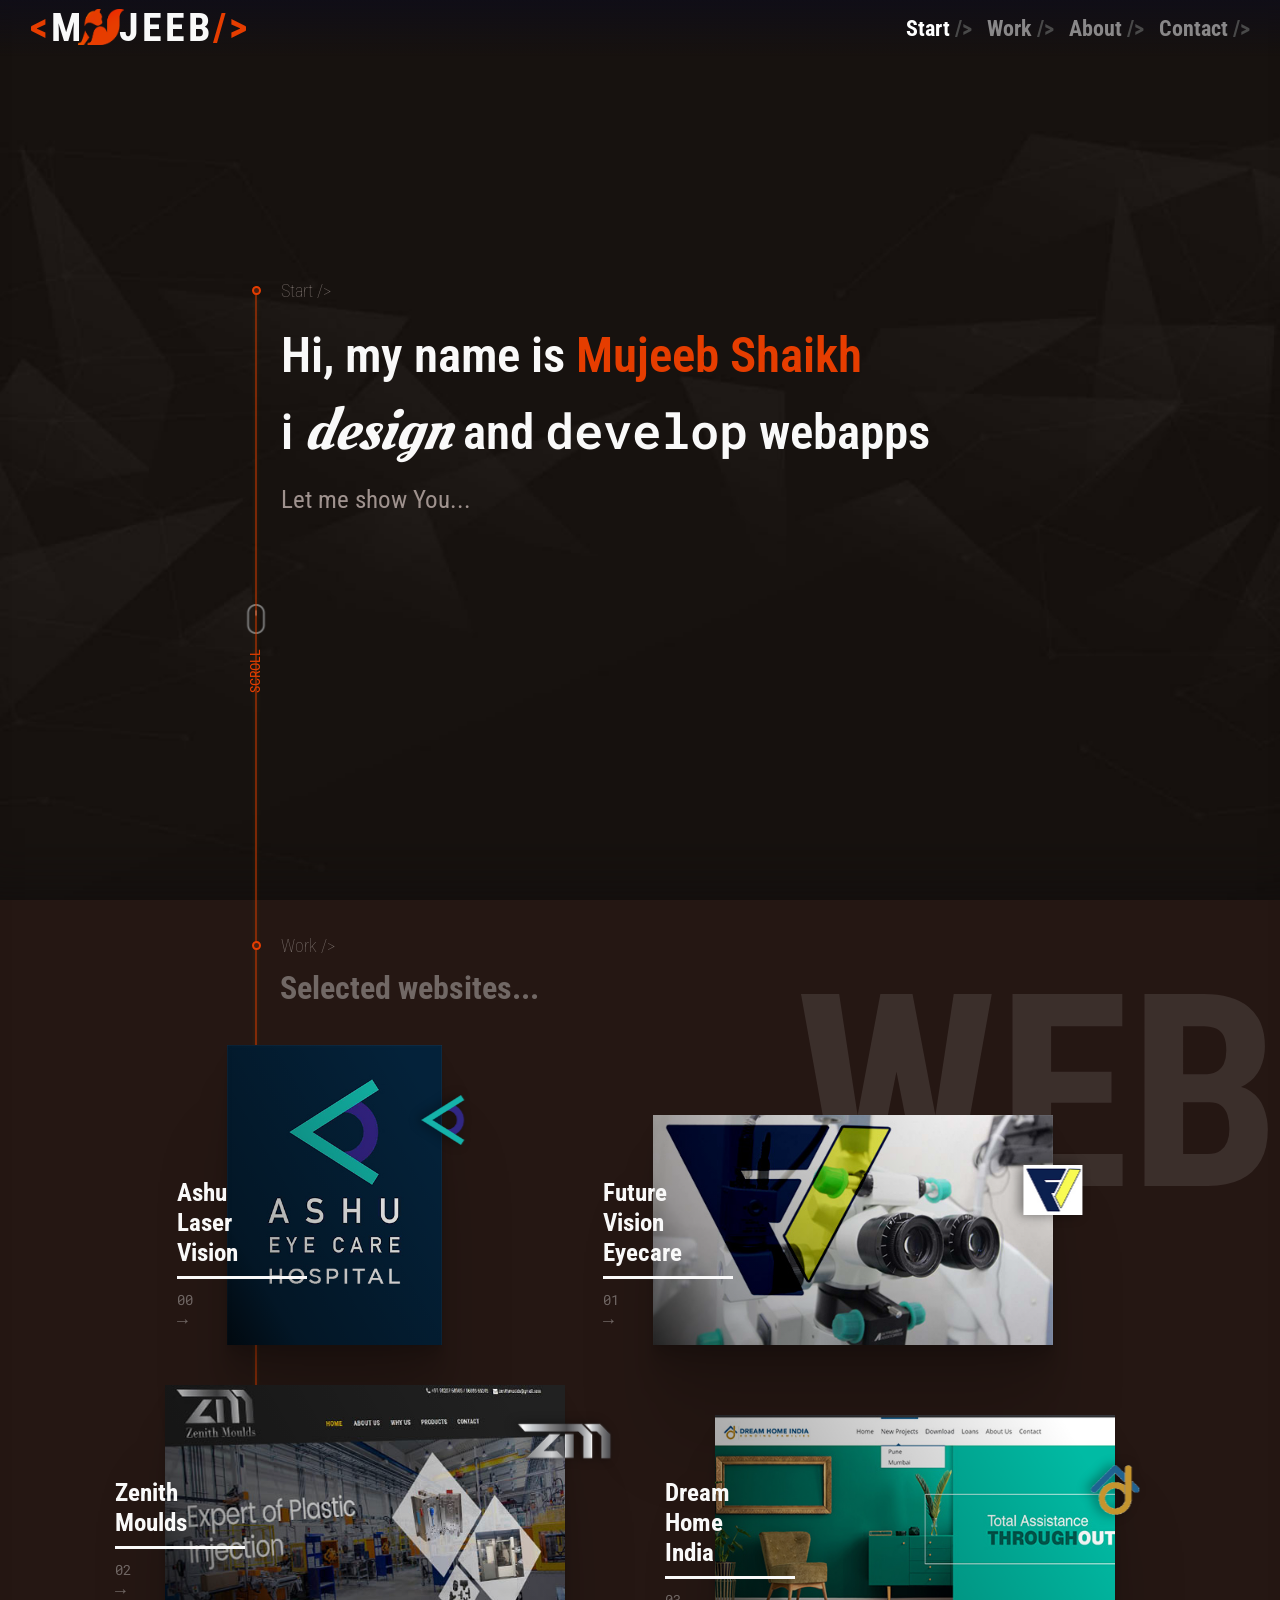
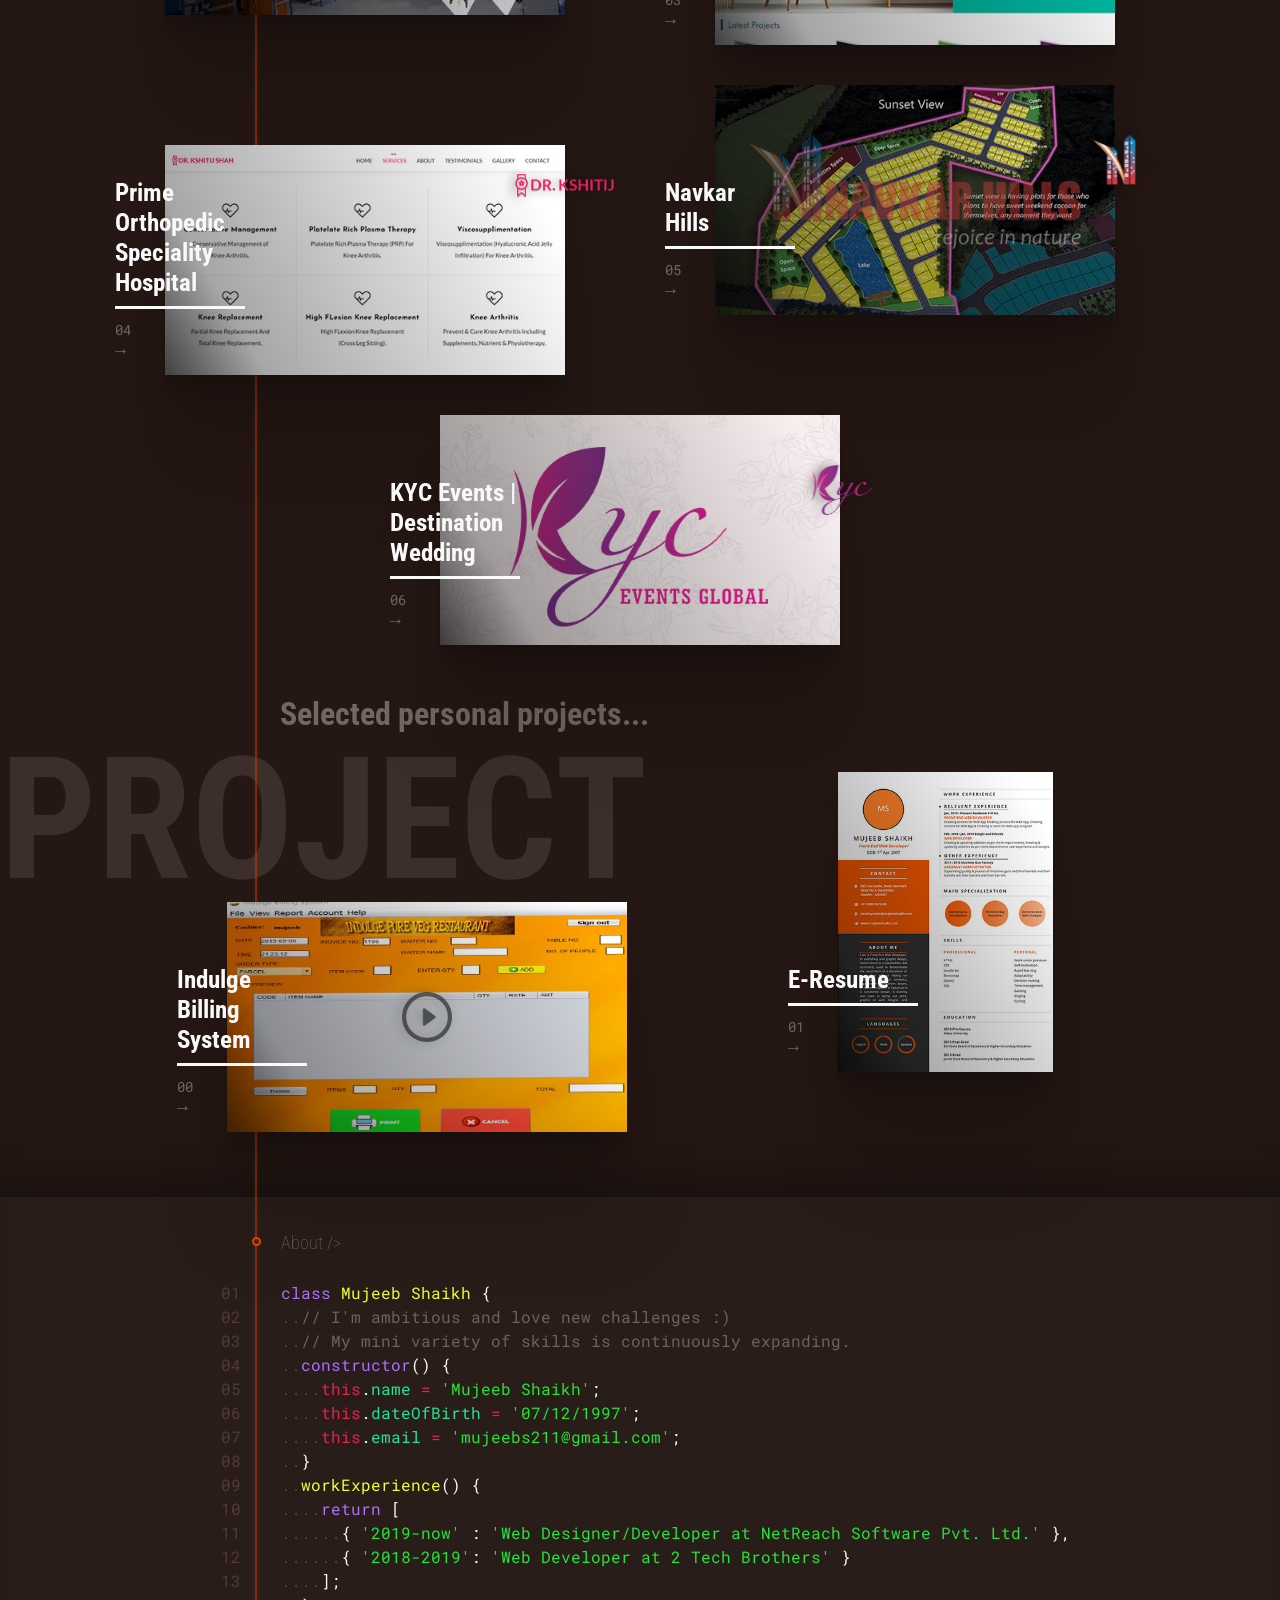
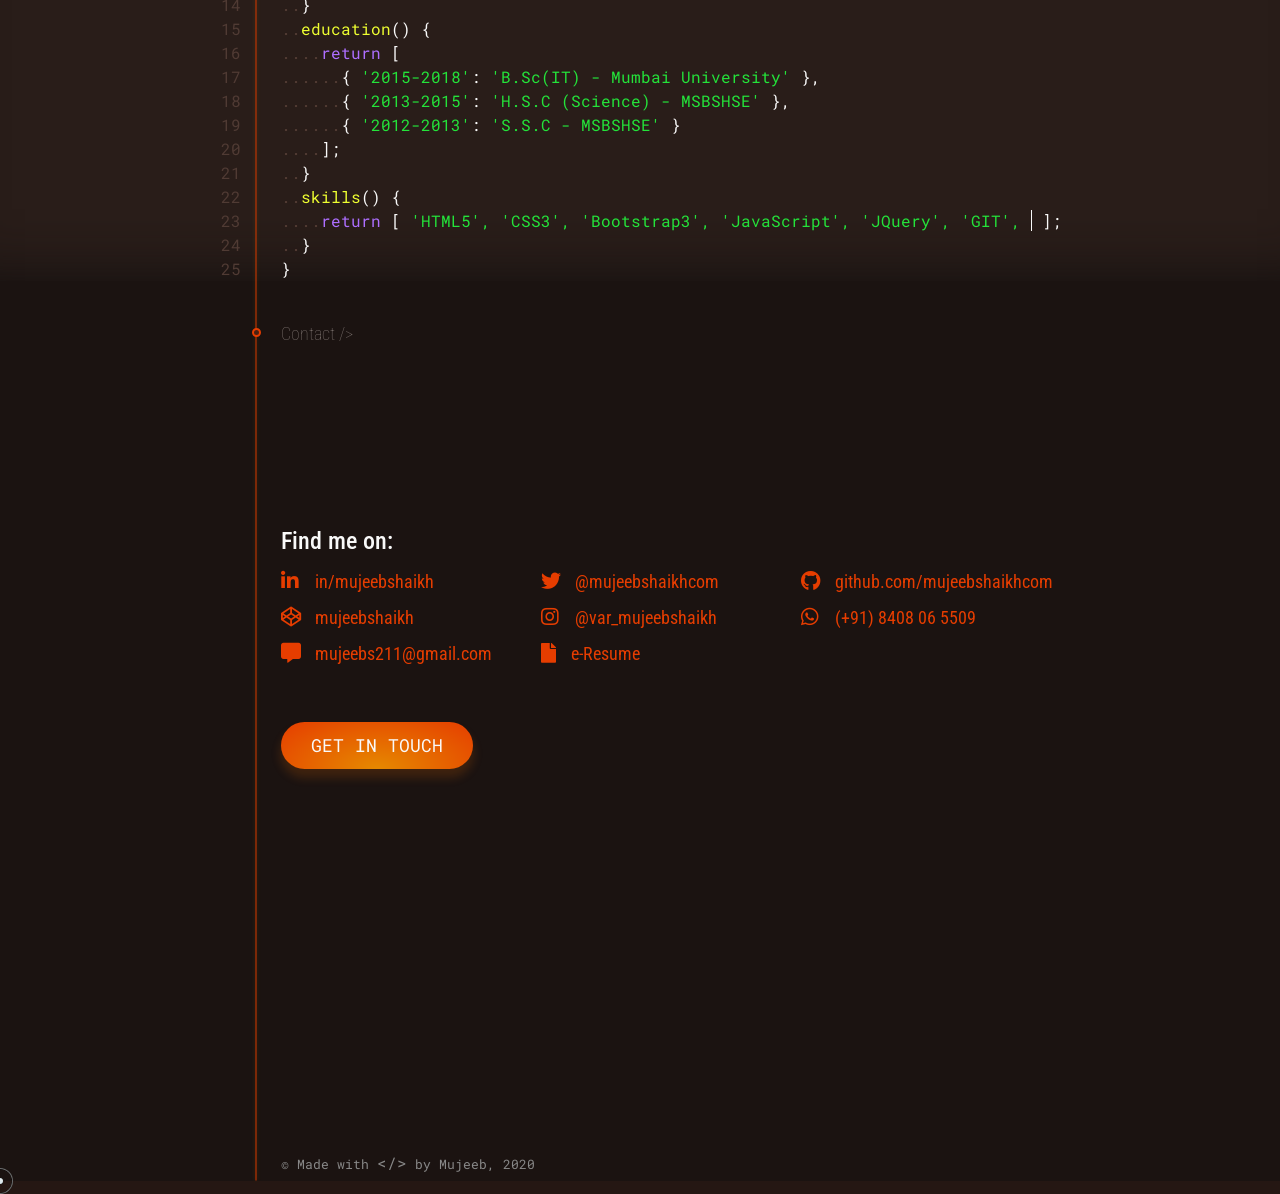
==== commit 247ffdbd: "changes and 404 page added" ====
--- a/index.html
+++ b/index.html
@@ -212,6 +212,9 @@
                                                 <span class="arr">&rarr;</span>
                                             </div>
                                         </div>
+                                        <div class="logo">
+                                            <img src="./assets/images/play-btn.png" alt="">
+                                        </div>
                                     </div>
                                 </a>
                             </div>
@@ -518,21 +521,21 @@
                         <form id="contForm">
                             <div class="contact-steps">
                                 <div>
-                                    Hi, my name is
+                                    Hi,&nbsp;my&nbsp;name&nbsp;is
                                     <div class="d-inline">
                                         <input type="text" id="nameInput" />
-                                        <label for="nameInput" class="placeholder">your name</label> 
-                                    </div>
-                                    and my email is
+                                        <label for="nameInput" class="placeholder">your&nbsp;name</label> 
+                                    </div>
+                                    and&nbsp;my&nbsp;email&nbsp;is
                                     <div class="d-inline">
                                         <input type="text" id="emailInput" />
-                                        <label for="emailInput" class="placeholder">your email</label> 
+                                        <label for="emailInput" class="placeholder">your&nbsp;email</label> 
                                     </div>
                                 </div>
                             </div>
                             <div class="contact-steps">
                                 <div>
-                                    I'm interested in
+                                    I'm&nbsp;interested&nbsp;in
                                     <div class="d-inline">
                                         <input type="text" id="interestInput" />
                                         <label for="interestInput" class="placeholder">job offer</label> 
@@ -541,7 +544,7 @@
                             </div>
                             <div class="contact-steps">
                                 <div>
-                                    Your message:
+                                    Your&nbsp;message:
                                     <div class="d-inline">
                                         <input type="text" id="messageInput" />
                                         <label for="messageInput" class="placeholder">Hi, Mujeeb</label> 
--- a/assets/style/style.css
+++ b/assets/style/style.css
@@ -441,6 +441,7 @@
     padding: 16px;
     margin: 32px 0 50px;
     display: none;
+    text-align: center;
 }
 .contact-steps:last-child {
     line-height: 40px;
@@ -605,6 +606,13 @@
     transform: translateX(50%) translateZ(20px) translateY(100%);
     align-self: flex-start;
 }
+#indulgeVidMod .cardTxt>.logo {
+    transform: translateX(-50%) translateZ(40px) translateY(-50%);
+    top: 50%;
+    left: 50%;
+    position: absolute;
+    opacity: 0.7;
+}
 .cardTxt>.lWrap {
     align-self: flex-end;
 }
@@ -649,12 +657,6 @@
     left: 0;
     width: 100%;
     height: 100%;
-}
-body .html5-video-player {
-    background-color: #fff;
-}
-.ytp-swatch-background-color {
-    background-color: #f00999;
 }
 @media only screen and (max-width: 1200px) {
     h1.bigWeb {
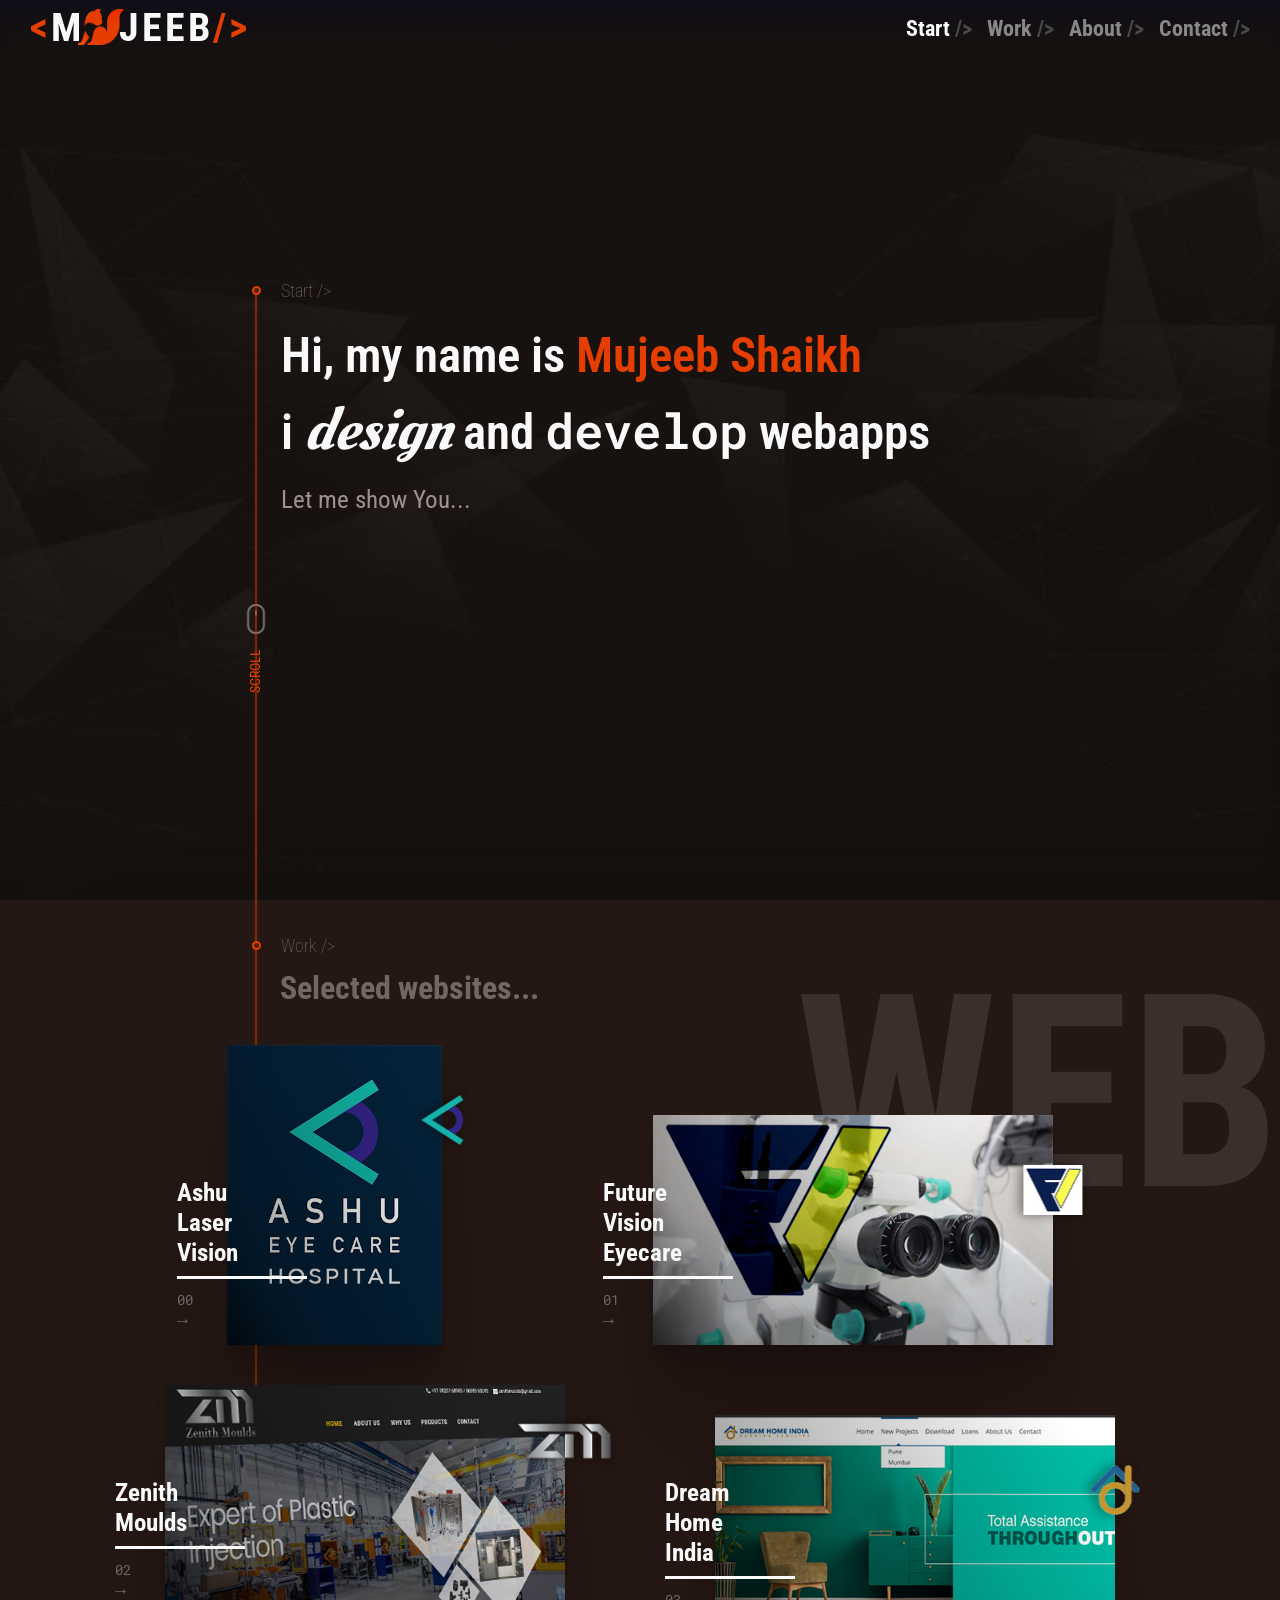
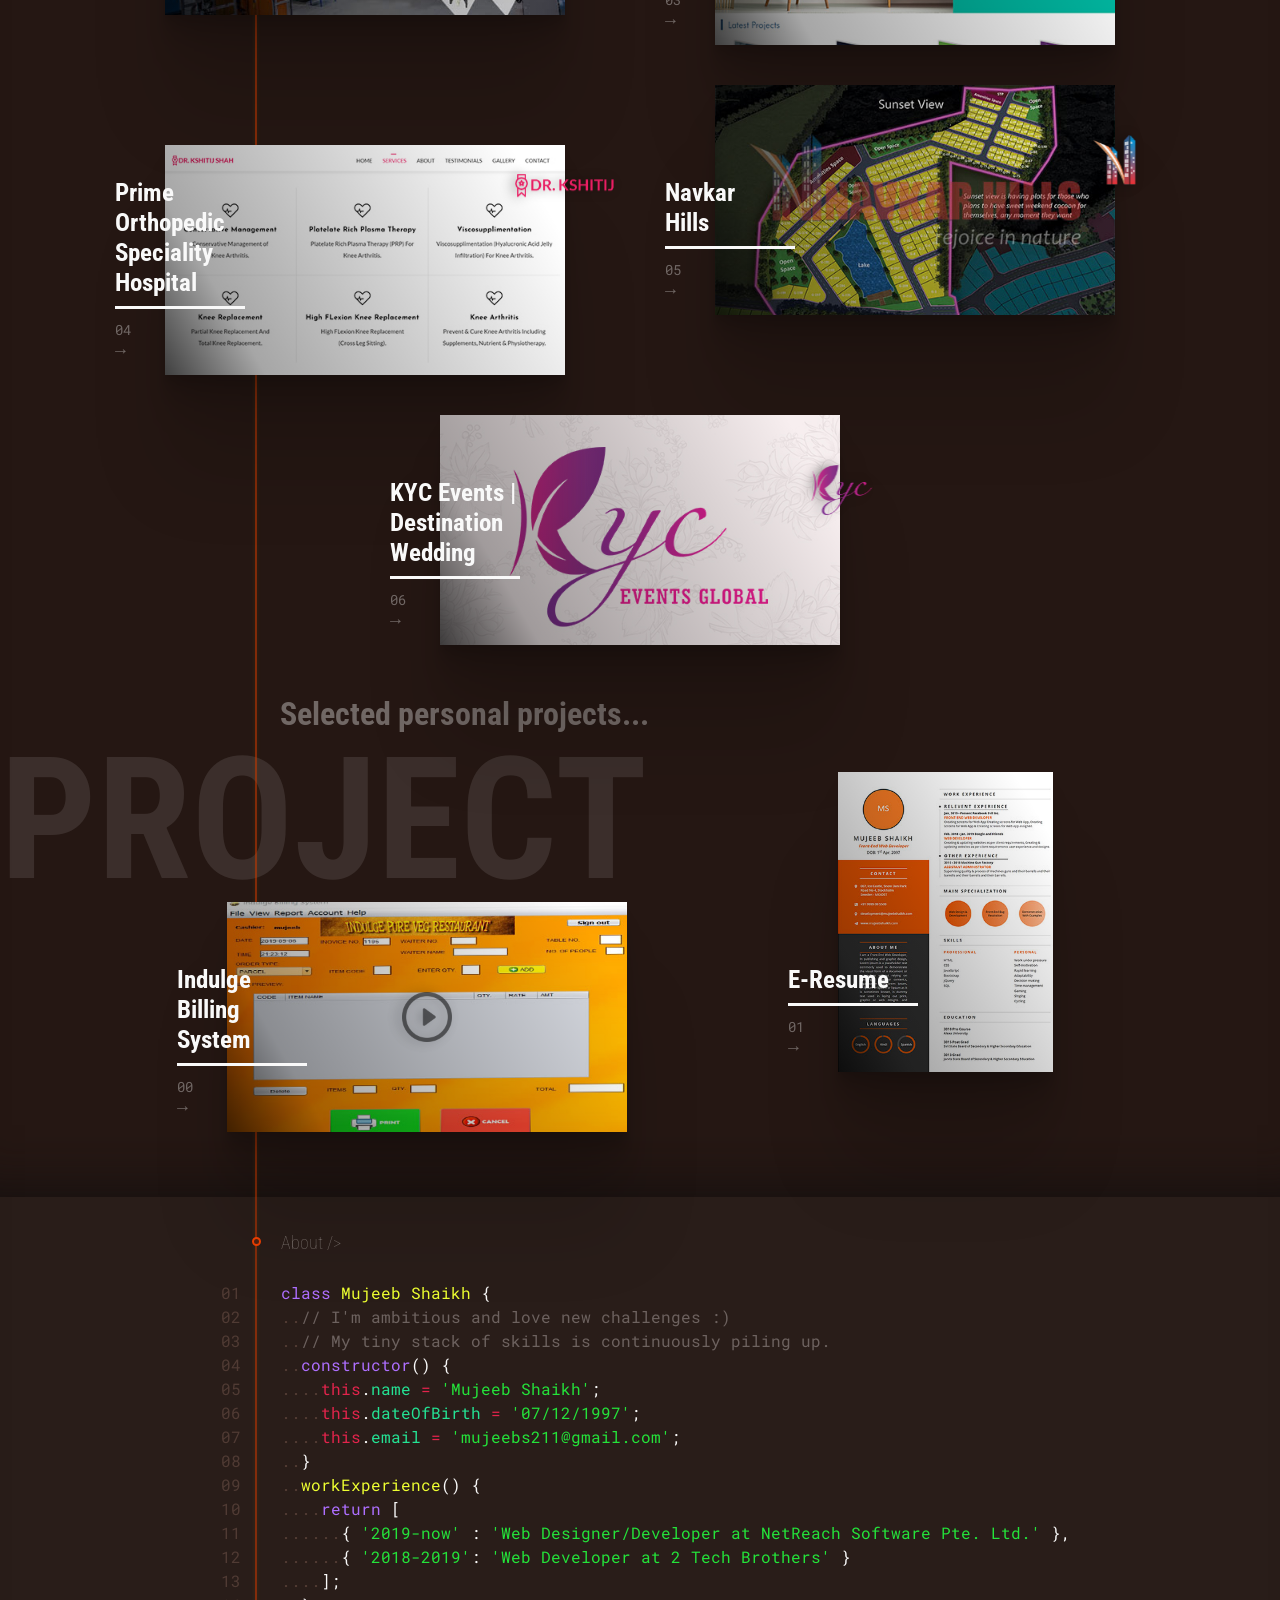
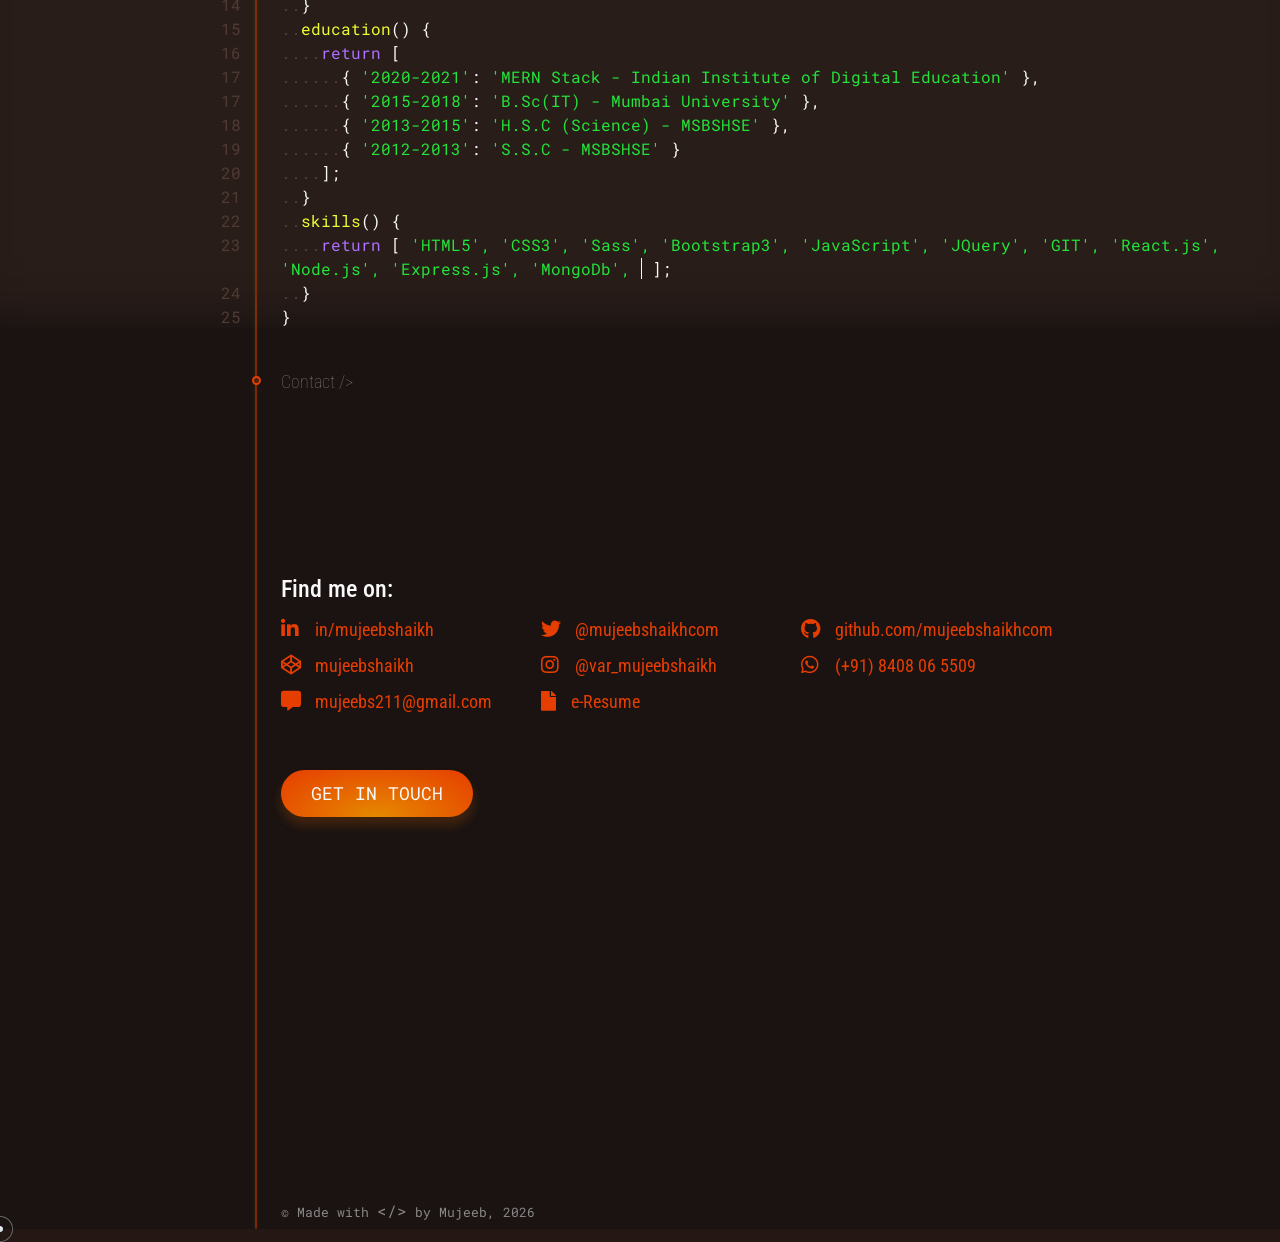
==== commit 73670bd2: "Data changes update sep 21" ====
--- a/index.html
+++ b/index.html
@@ -1,12 +1,20 @@
 <!DOCTYPE html>
 <html lang="en">
 <head>
+    <!-- Google Tag Manager -->
+    <script>(function(w,d,s,l,i){w[l]=w[l]||[];w[l].push({'gtm.start':
+    new Date().getTime(),event:'gtm.js'});var f=d.getElementsByTagName(s)[0],
+    j=d.createElement(s),dl=l!='dataLayer'?'&l='+l:'';j.async=true;j.src=
+    'https://www.googletagmanager.com/gtm.js?id='+i+dl;f.parentNode.insertBefore(j,f);
+    })(window,document,'script','dataLayer','GTM-53VFDRC');</script>
+    <!-- End Google Tag Manager -->
     <meta charset="UTF-8">
     <meta name="viewport" content="width=device-width, initial-scale=1.0">
     <meta name="theme-color" content="#E63D00">
     <meta name="apple-mobile-web-app-status-bar-style" content="#E63D00">
     <meta name="description" content="Web Developer in Mumbai, UI Developer in Mumbai, Web Developer in Vasai, UI Developer in Vasai, Web Developer in Vasai-Virar, UI Developer in Vasai-Virar">
     <meta name="msapplication-square310x310logo" content="assets/images/icon.jpg">
+    <meta name="google-site-verification" content="2gL-ATtdERD00NltFIj6uICjqB5Hg9DNRQGzJNHBAKs" />
     <link rel="shortcut icon" href="assets/images/favicon.png" />
     <link rel="apple-touch-icon" href="assets/images/logo.png" />
     <link rel="icon" sizes="192x192" href="assets/images/myicon.jpg">
@@ -19,6 +27,10 @@
     <title>&lt;Mujeeb/&gt; Portfolio | Front-end Developer</title>
 </head>
 <body class="scrollspy">
+    <!-- Google Tag Manager (noscript) -->
+    <noscript><iframe src="https://www.googletagmanager.com/ns.html?id=GTM-53VFDRC"
+    height="0" width="0" style="display:none;visibility:hidden"></iframe></noscript>
+    <!-- End Google Tag Manager (noscript) -->
     <header>
         <div class="navi-bar">
             <div class="logo-holder">
@@ -268,7 +280,7 @@
                             <span>03</span>
                         </div>
                         <div class="abt-line">
-                            <span class="syntax-dot">..</span><span class="syntax-comment">// My mini variety of skills is continuously expanding.</span> 
+                            <span class="syntax-dot">..</span><span class="syntax-comment">// My tiny stack of skills is continuously piling up.</span> 
                         </div>
                     </div>
                     <div class="row">
@@ -342,7 +354,7 @@
                             <span class="syntax-dot">......</span><span class="syntax-bracket">{</span>
                             <span class="syntax-green2">'2019-now'</span>
                             <span class="syntax-bracket">:</span>
-                            <span class="syntax-green2">'Web Designer/Developer at NetReach Software Pvt. Ltd.'</span>
+                            <span class="syntax-green2">'Web Designer/Developer at NetReach Software Pte. Ltd.'</span>
                             <span class="syntax-bracket">}</span><span class="syntax-bracket">,</span>
                         </div>
                     </div>
@@ -396,6 +408,17 @@
                         </div>
                         <div class="abt-line">
                             <span class="syntax-dot">......</span><span class="syntax-bracket">{</span>
+                            <span class="syntax-green2">'2020-2021'</span><span class="syntax-bracket">:</span>
+                            <span class="syntax-green2">'MERN Stack - Indian Institute of Digital Education'</span>
+                            <span class="syntax-bracket">}</span><span class="syntax-bracket">,</span>
+                        </div>
+                    </div>
+                    <div class="row">
+                        <div class="line-no">
+                            <span>17</span>
+                        </div>
+                        <div class="abt-line">
+                            <span class="syntax-dot">......</span><span class="syntax-bracket">{</span>
                             <span class="syntax-green2">'2015-2018'</span><span class="syntax-bracket">:</span>
                             <span class="syntax-green2">'B.Sc(IT) - Mumbai University'</span>
                             <span class="syntax-bracket">}</span><span class="syntax-bracket">,</span>
@@ -454,7 +477,7 @@
                         <div class="abt-line">
                             <span class="syntax-dot">....</span><span class="syntax-theme">return</span>
                             <span class="syntax-bracket">[</span>
-                            <span class="syntax-green2">'HTML5', 'CSS3', 'Bootstrap3', 'JavaScript', 'JQuery', 'GIT',</span>
+                            <span class="syntax-green2">'HTML5', 'CSS3', 'Sass', 'Bootstrap3', 'JavaScript', 'JQuery', 'GIT', 'React.js', 'Node.js', 'Express.js', 'MongoDb',</span>
                             <span class="anim-cursor"></span>
                             <span class="syntax-bracket">&nbsp;]</span><span class="syntax-bracket">;</span>
                         </div>
@@ -507,7 +530,7 @@
                         </div>
                     </div>
                     <div class="copyR code-font">
-                        <p>&copy; Made with <span class="big">&lt;/&gt;</span> by Mujeeb, 2020</p>
+                        <p>&copy; Made with <span class="big">&lt;/&gt;</span> by Mujeeb, <span id="currYear"></span></p>
                     </div>
                 </div>
             </div>
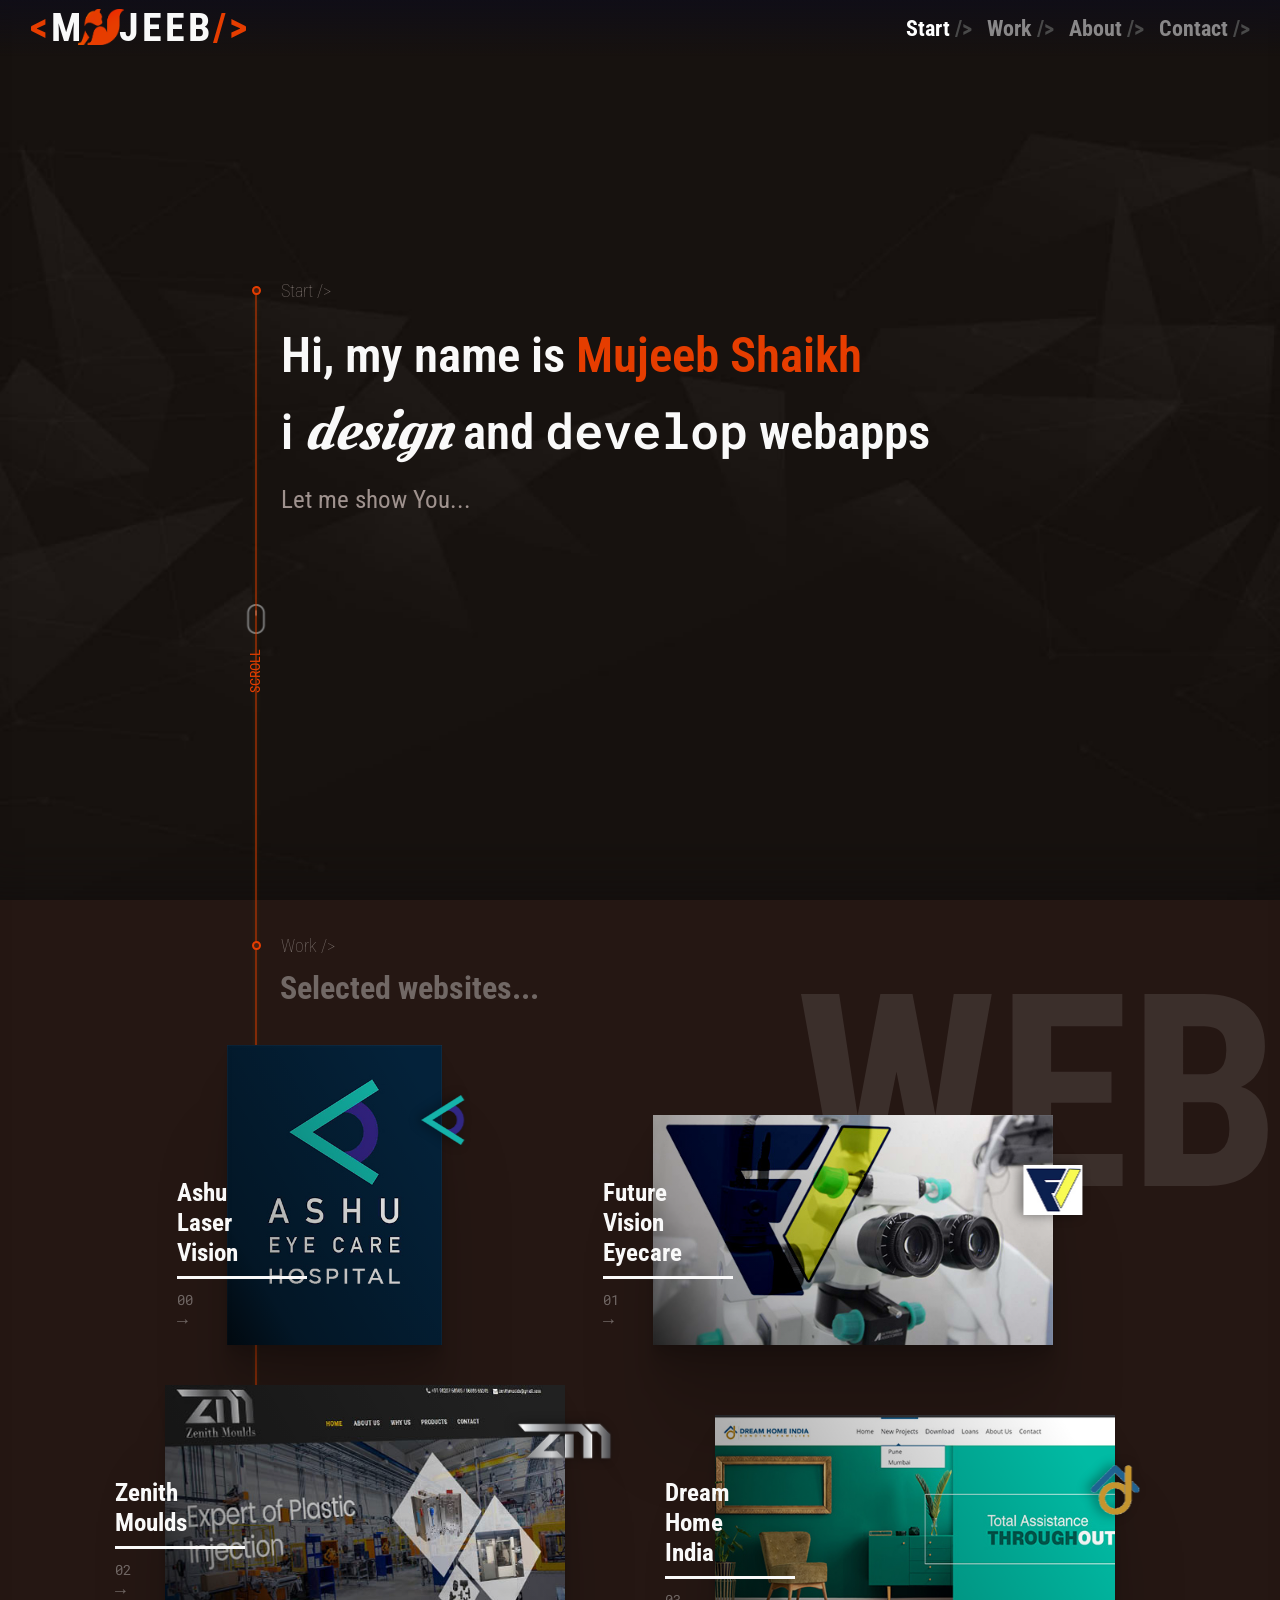
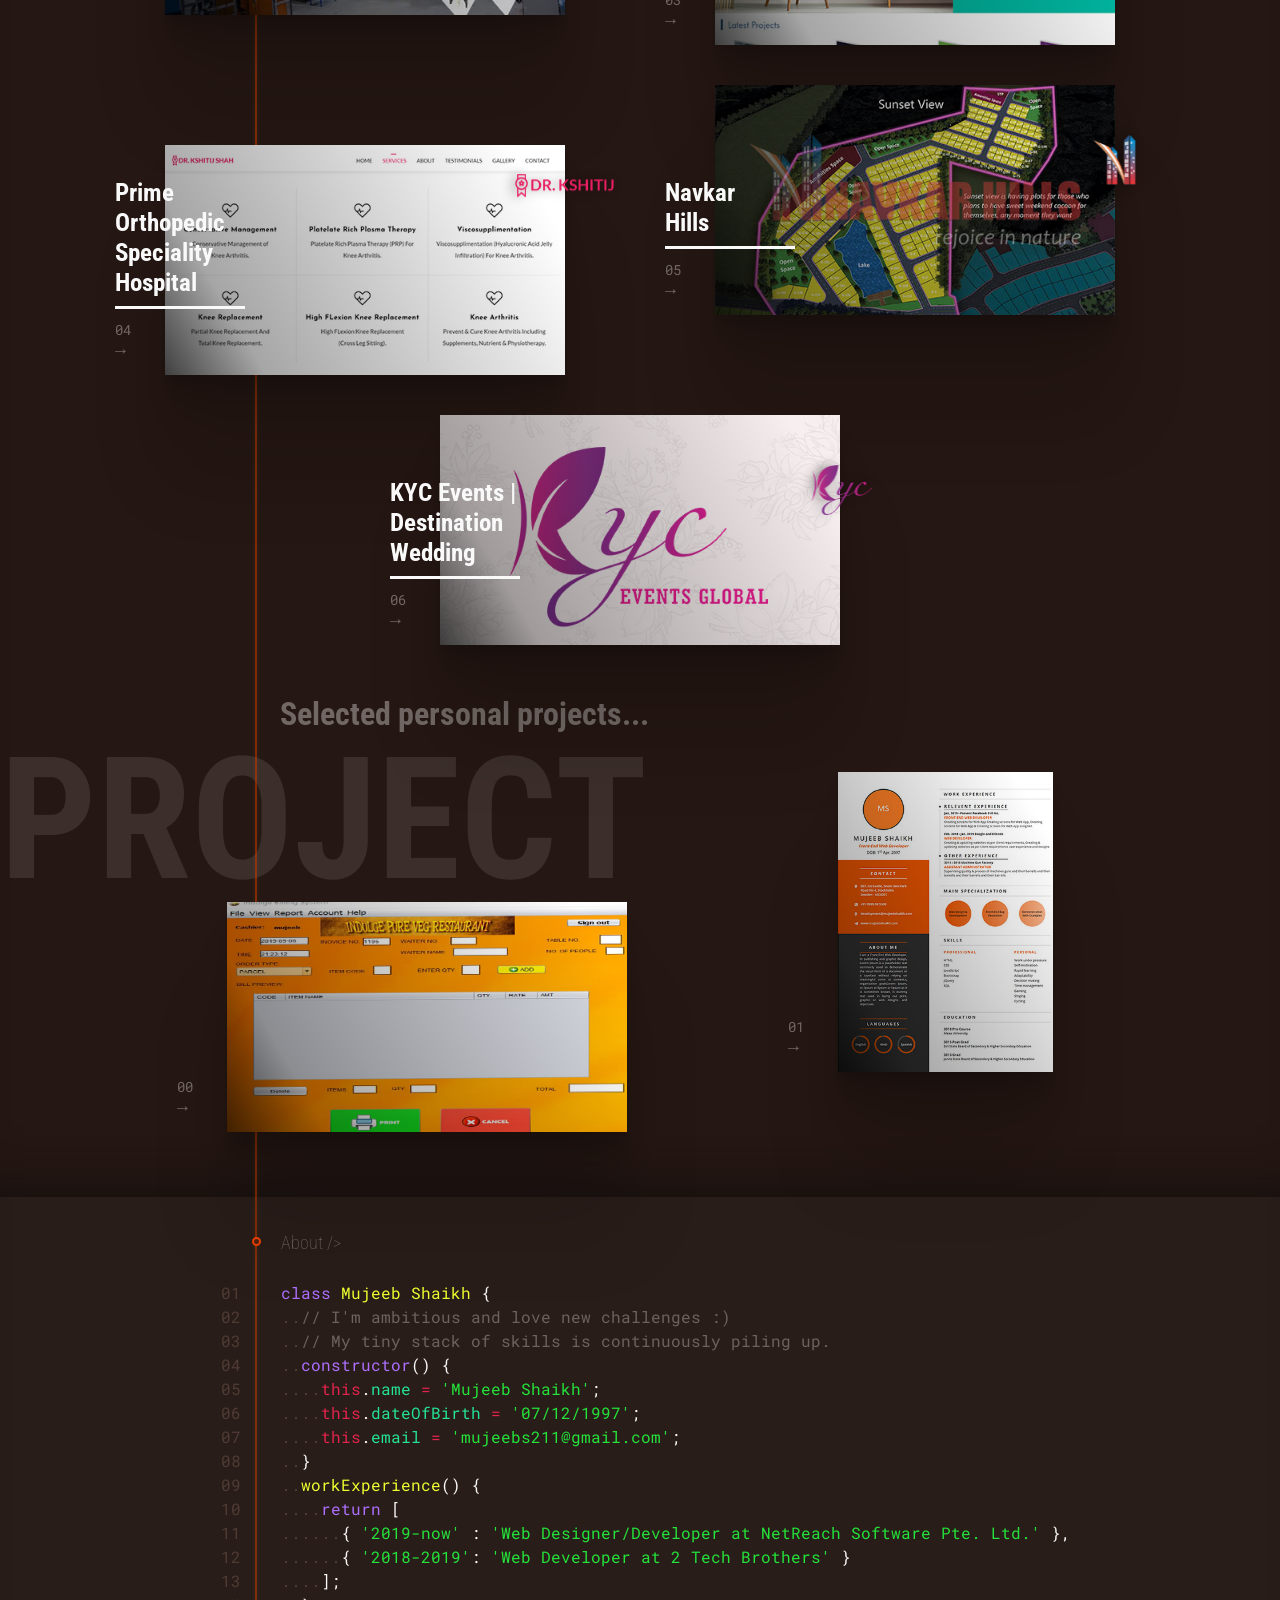
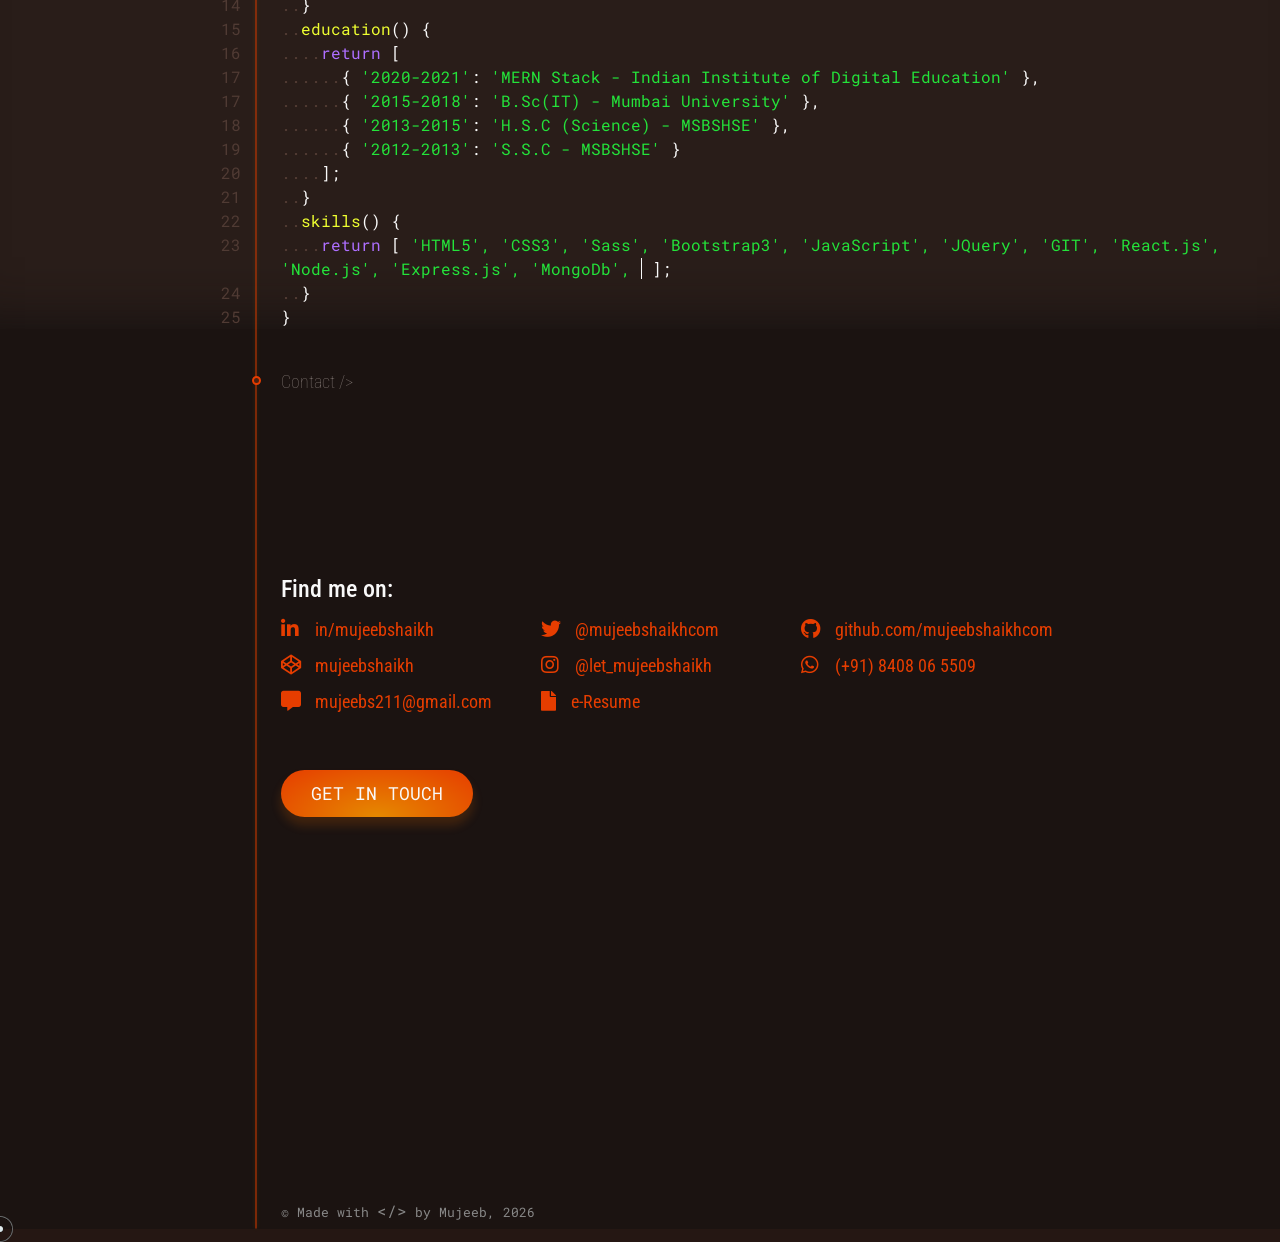
==== commit f19042c3: "Update index.html Instagram username updated" ====
--- a/index.html
+++ b/index.html
@@ -516,7 +516,7 @@
                             </div>
                             <div class="row">
                                 <a class="theme-color" href="https://codepen.io/mujeebshaikh" target="_blank"><i class="fab fa-codepen"></i> mujeebshaikh</a>
-                                <a class="theme-color" href="https://www.instagram.com/var_mujeebshaikh" target="_blank"><i class="fab fa-instagram"></i> @var_mujeebshaikh</a>
+                                <a class="theme-color" href="https://www.instagram.com/let_mujeebshaikh" target="_blank"><i class="fab fa-instagram"></i> @let_mujeebshaikh</a>
                                 <a class="theme-color" href="https://wa.me/+918408065509?text=Hi%20Mujeeb,%20I'm%20interested%20in%20your%20profile" target="_blank"><i class="fab fa-whatsapp"></i> (+91) 8408 06 5509</a>
                             </div>
                             <div class="row">
@@ -609,4 +609,4 @@
 </body>
     <script src="/assets/script/vanilla-tilt.js"></script>
     <script src="assets/script/main.js"></script>
-</html>+</html>
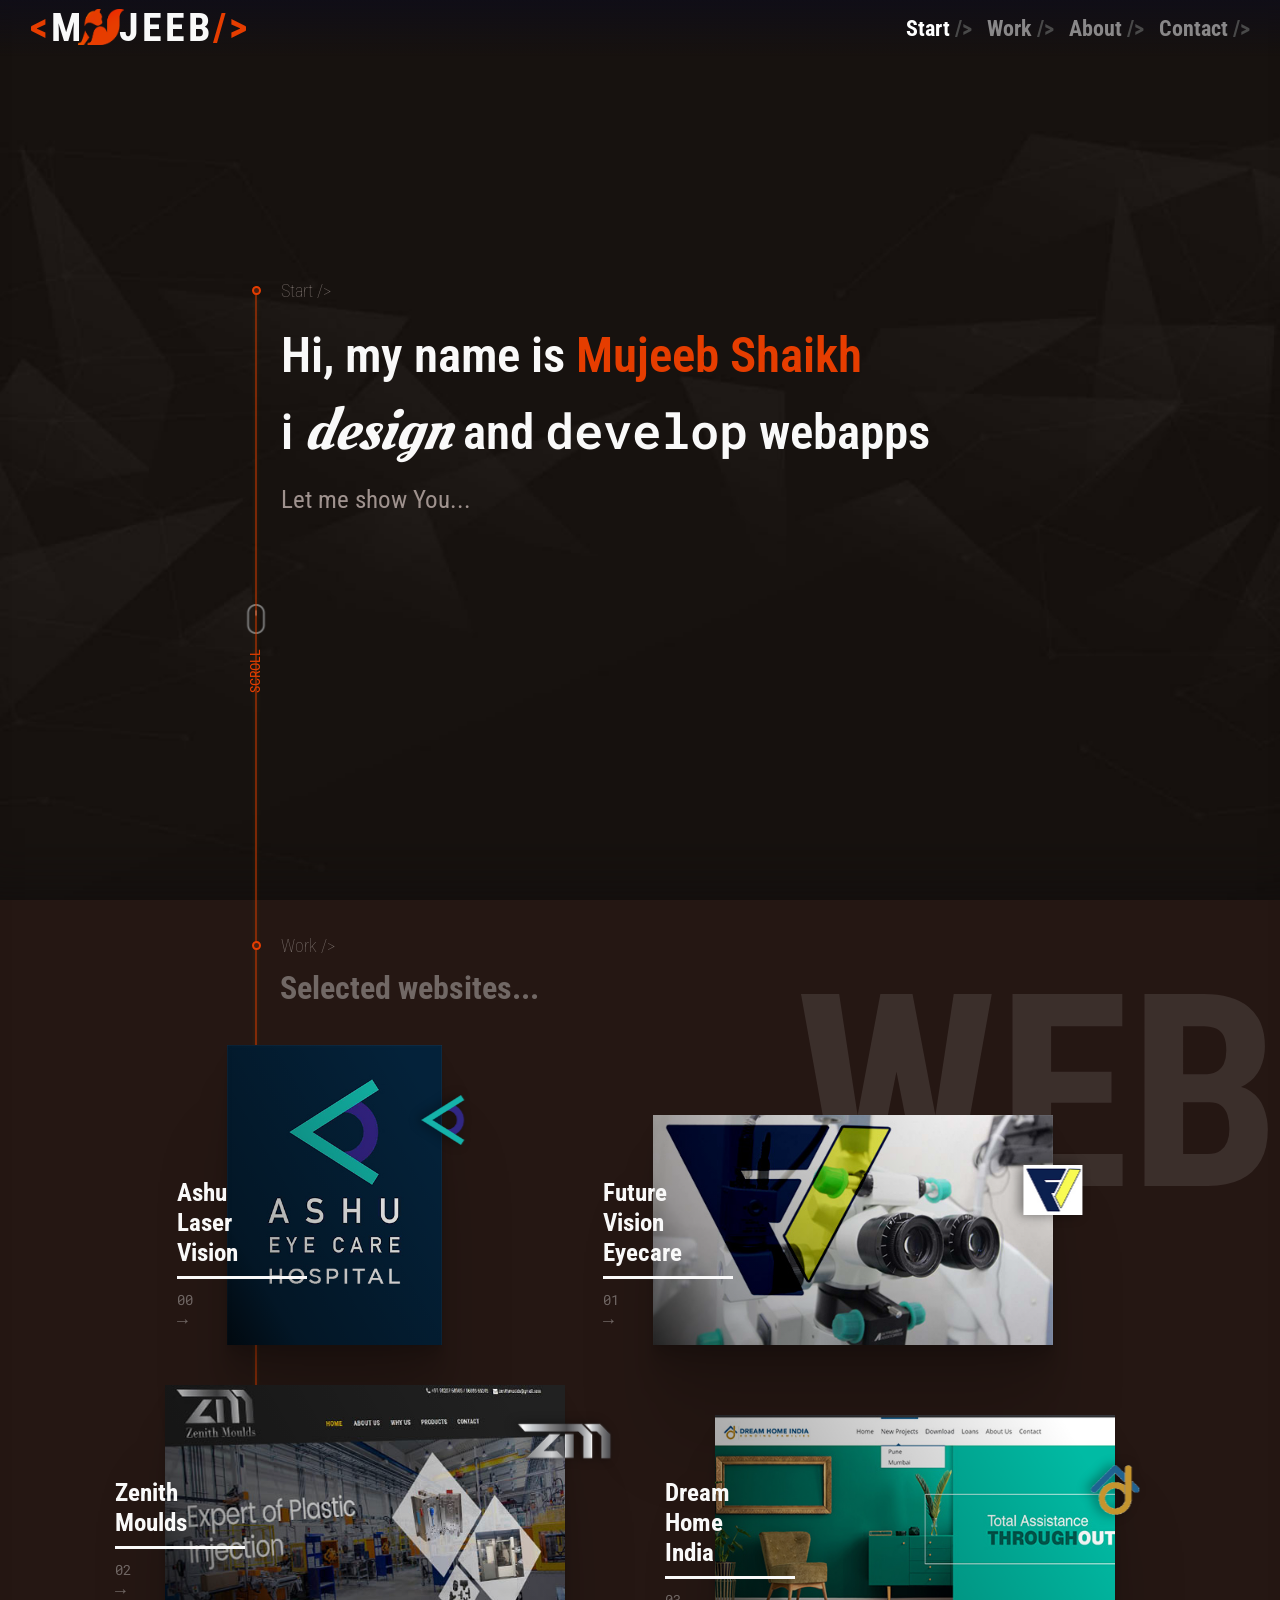
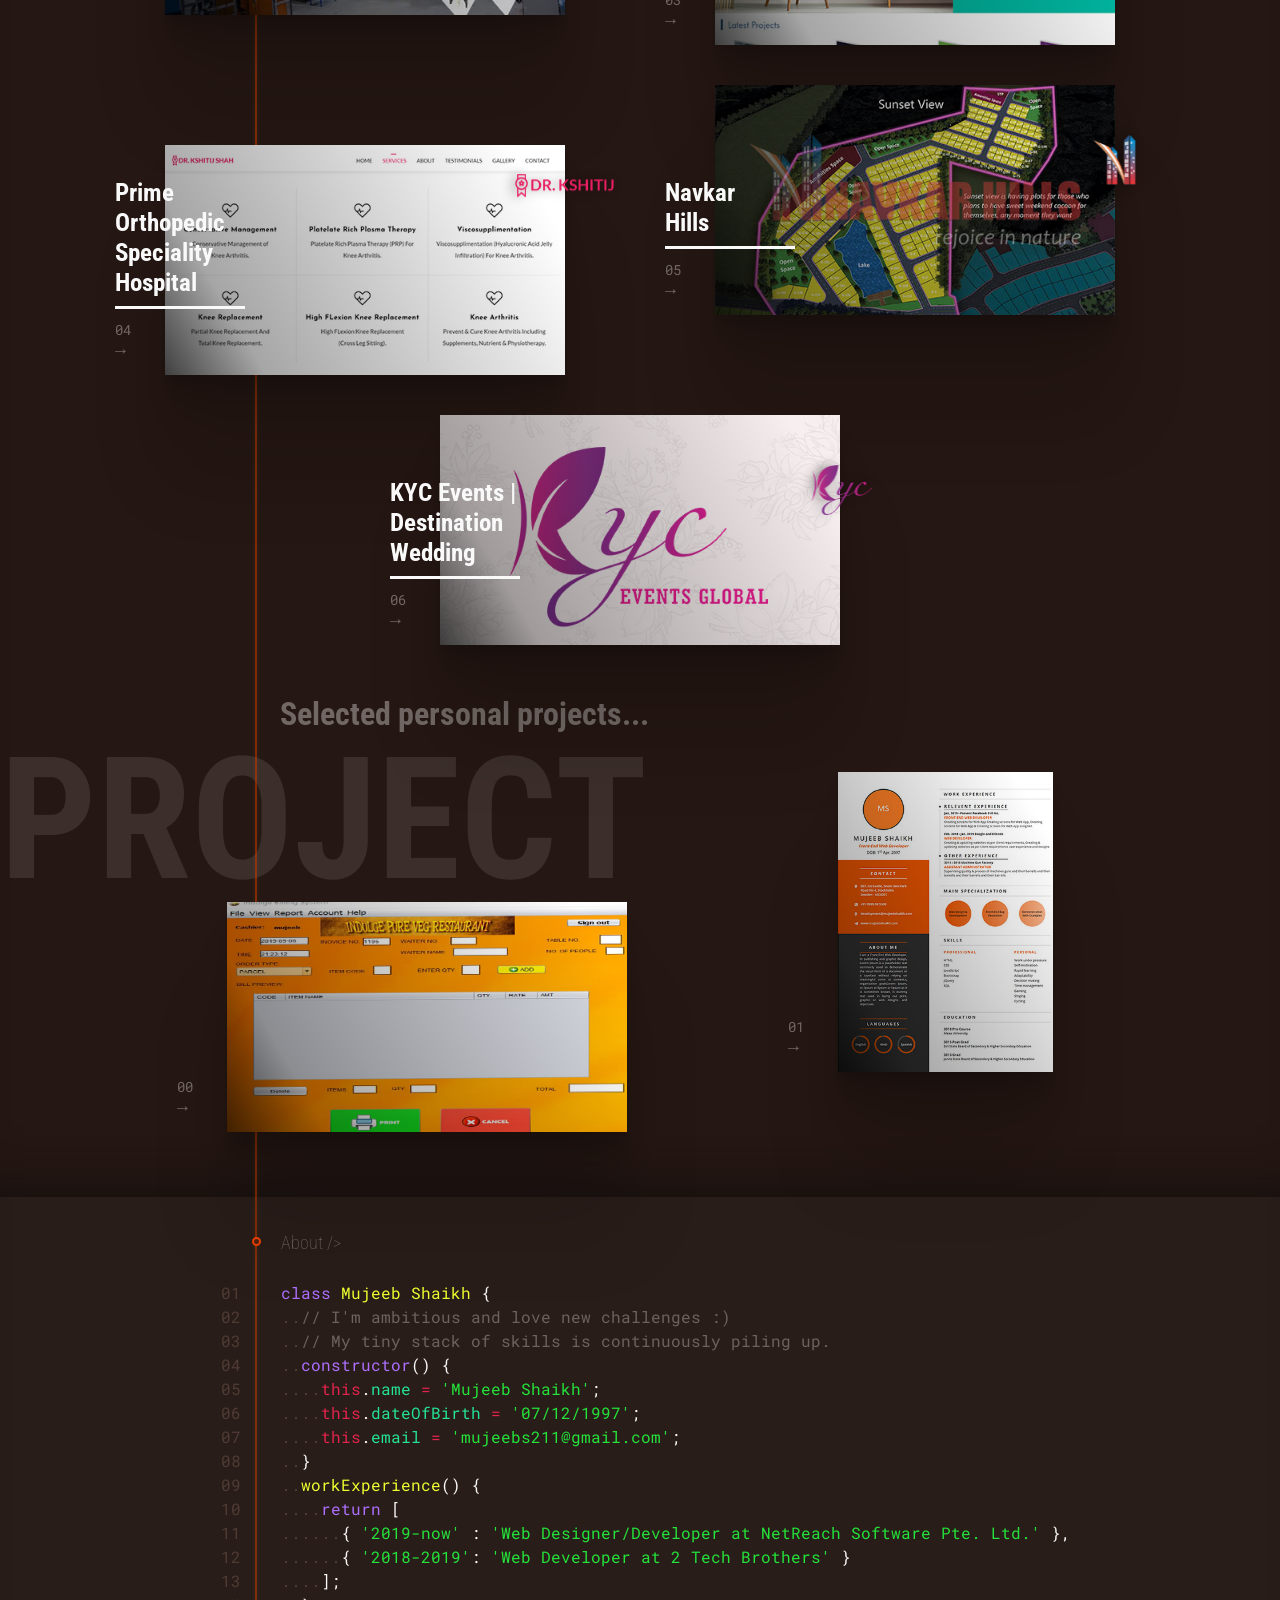
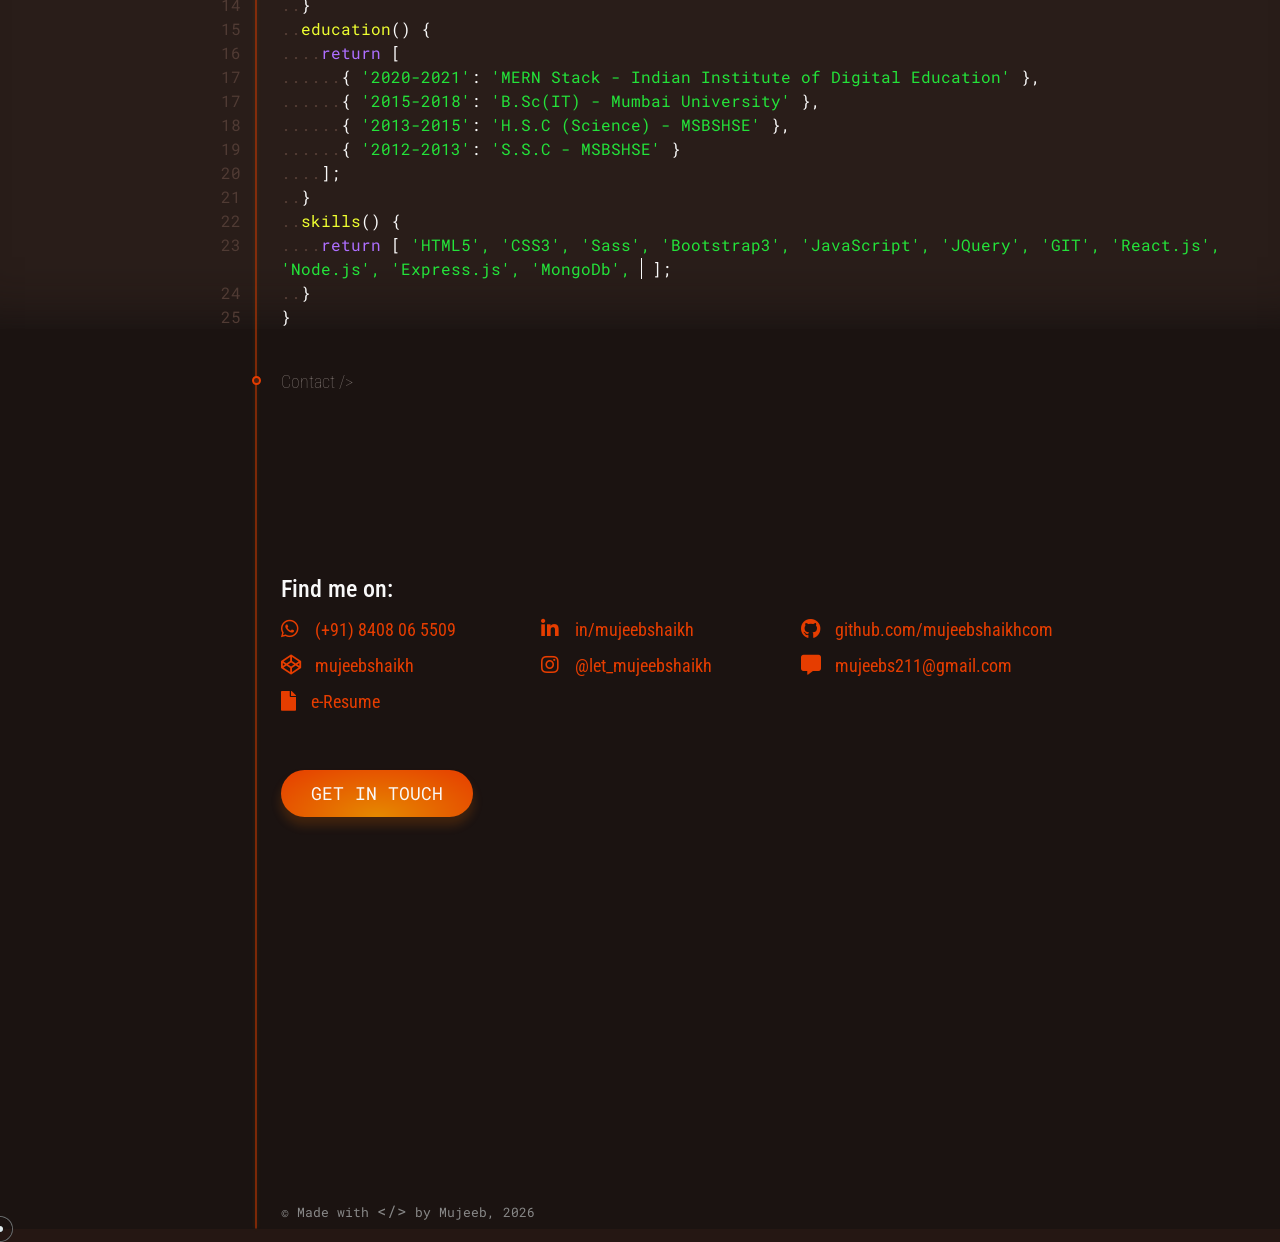
==== commit cc41aec8: "Left twitter" ====
--- a/index.html
+++ b/index.html
@@ -510,17 +510,16 @@
                         <h4>Find me on:</h4>
                         <div class="social-links">
                             <div class="row">
+                                <a class="theme-color" href="https://wa.me/+918408065509?text=Hi%20Mujeeb,%20I'm%20interested%20in%20your%20profile" target="_blank"><i class="fab fa-whatsapp"></i> (+91) 8408 06 5509</a>
                                 <a class="theme-color" href="https://www.linkedin.com/in/mujeebshaikh" target="_blank"><i class="fab fa-linkedin-in"></i> in/mujeebshaikh</a>
-                                <a class="theme-color" href="https://twitter.com/mujeebshaikhcom" target="_blank"><i class="fab fa-twitter"></i> @mujeebshaikhcom</a>
                                 <a class="theme-color" href="https://github.com/mujeebshaikhcom" target="_blank"><i class="fab fa-github"></i> github.com/mujeebshaikhcom</a>
                             </div>
                             <div class="row">
                                 <a class="theme-color" href="https://codepen.io/mujeebshaikh" target="_blank"><i class="fab fa-codepen"></i> mujeebshaikh</a>
                                 <a class="theme-color" href="https://www.instagram.com/let_mujeebshaikh" target="_blank"><i class="fab fa-instagram"></i> @let_mujeebshaikh</a>
-                                <a class="theme-color" href="https://wa.me/+918408065509?text=Hi%20Mujeeb,%20I'm%20interested%20in%20your%20profile" target="_blank"><i class="fab fa-whatsapp"></i> (+91) 8408 06 5509</a>
+                                <a class="theme-color" href="mailto:mujeebs211@gmail.com" target="_blank"><i class="fas fa-comment-alt"></i> mujeebs211@gmail.com</a>
                             </div>
                             <div class="row">
-                                <a class="theme-color" href="mailto:mujeebs211@gmail.com" target="_blank"><i class="fas fa-comment-alt"></i> mujeebs211@gmail.com</a>
                                 <a class="theme-color" href="./eResume.html" target="_blank"><i class="fas fa-file"></i>e-Resume</a>
                                 
                             </div>
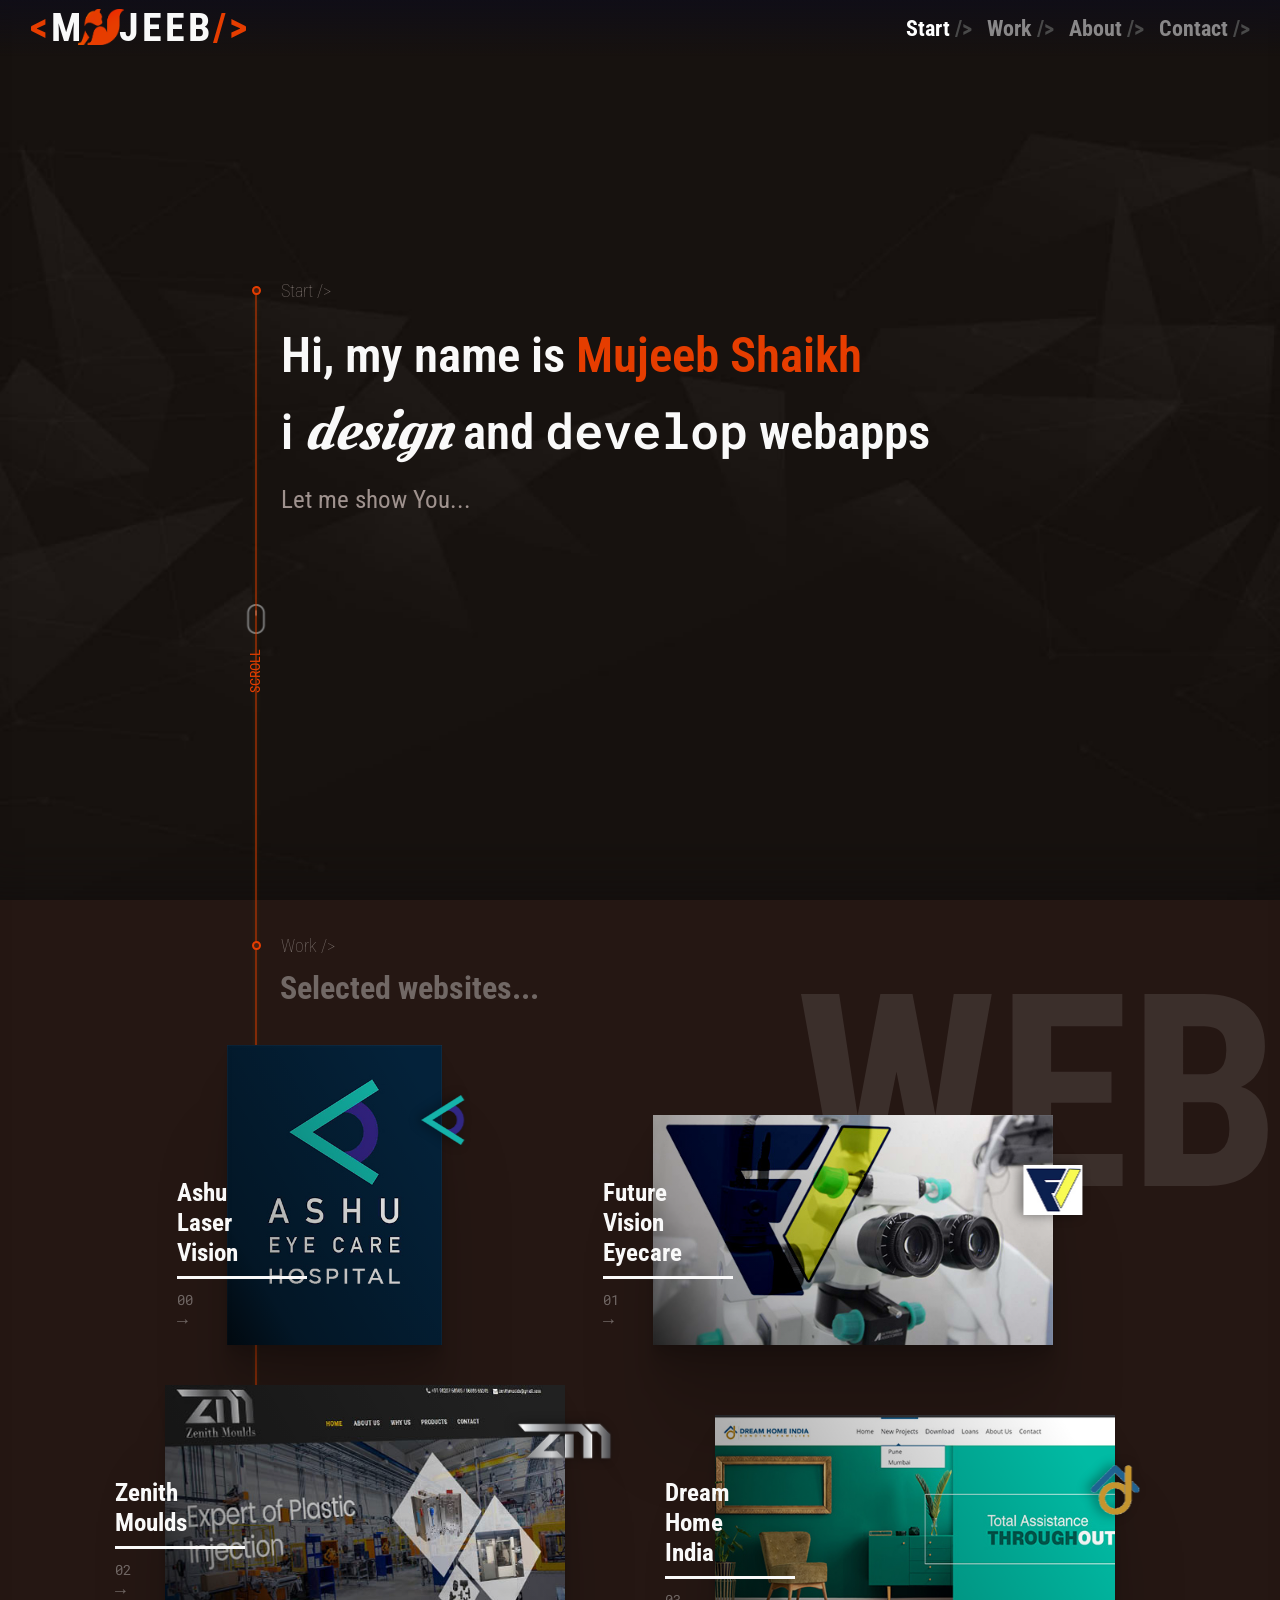
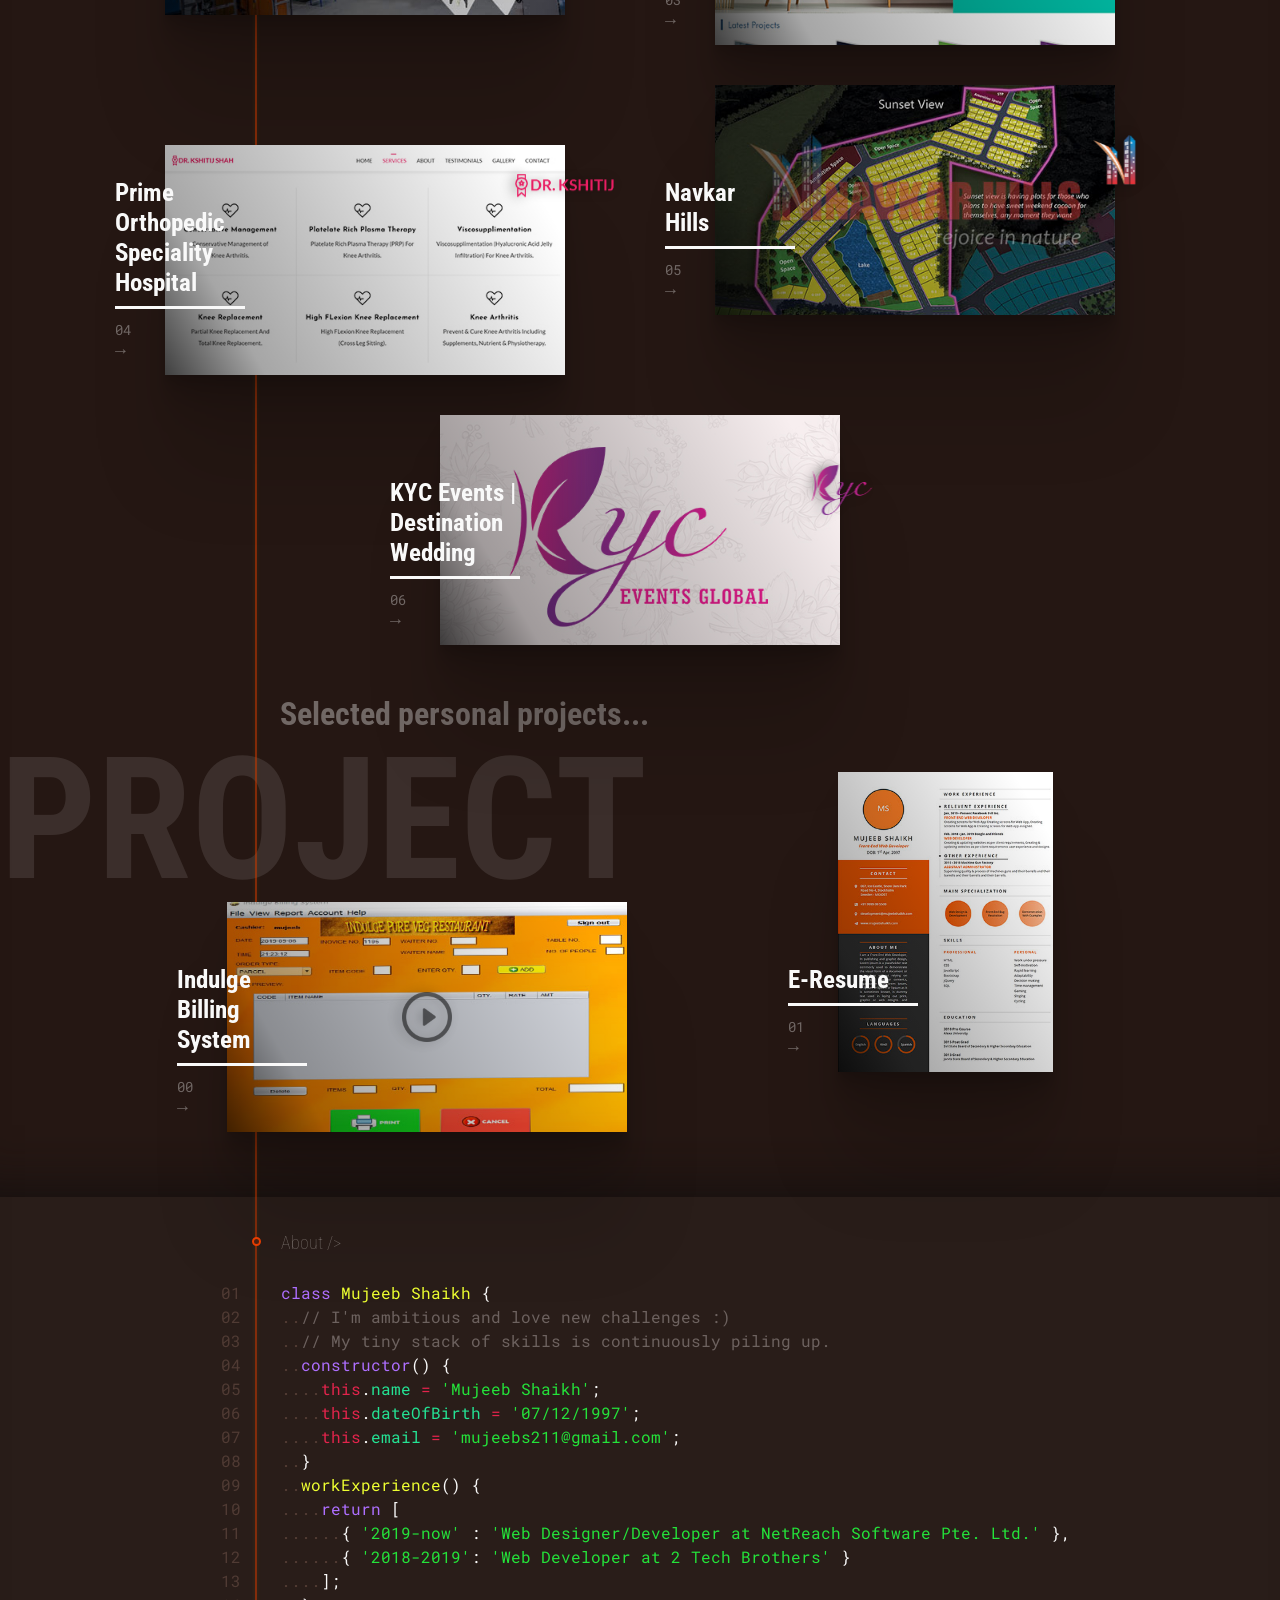
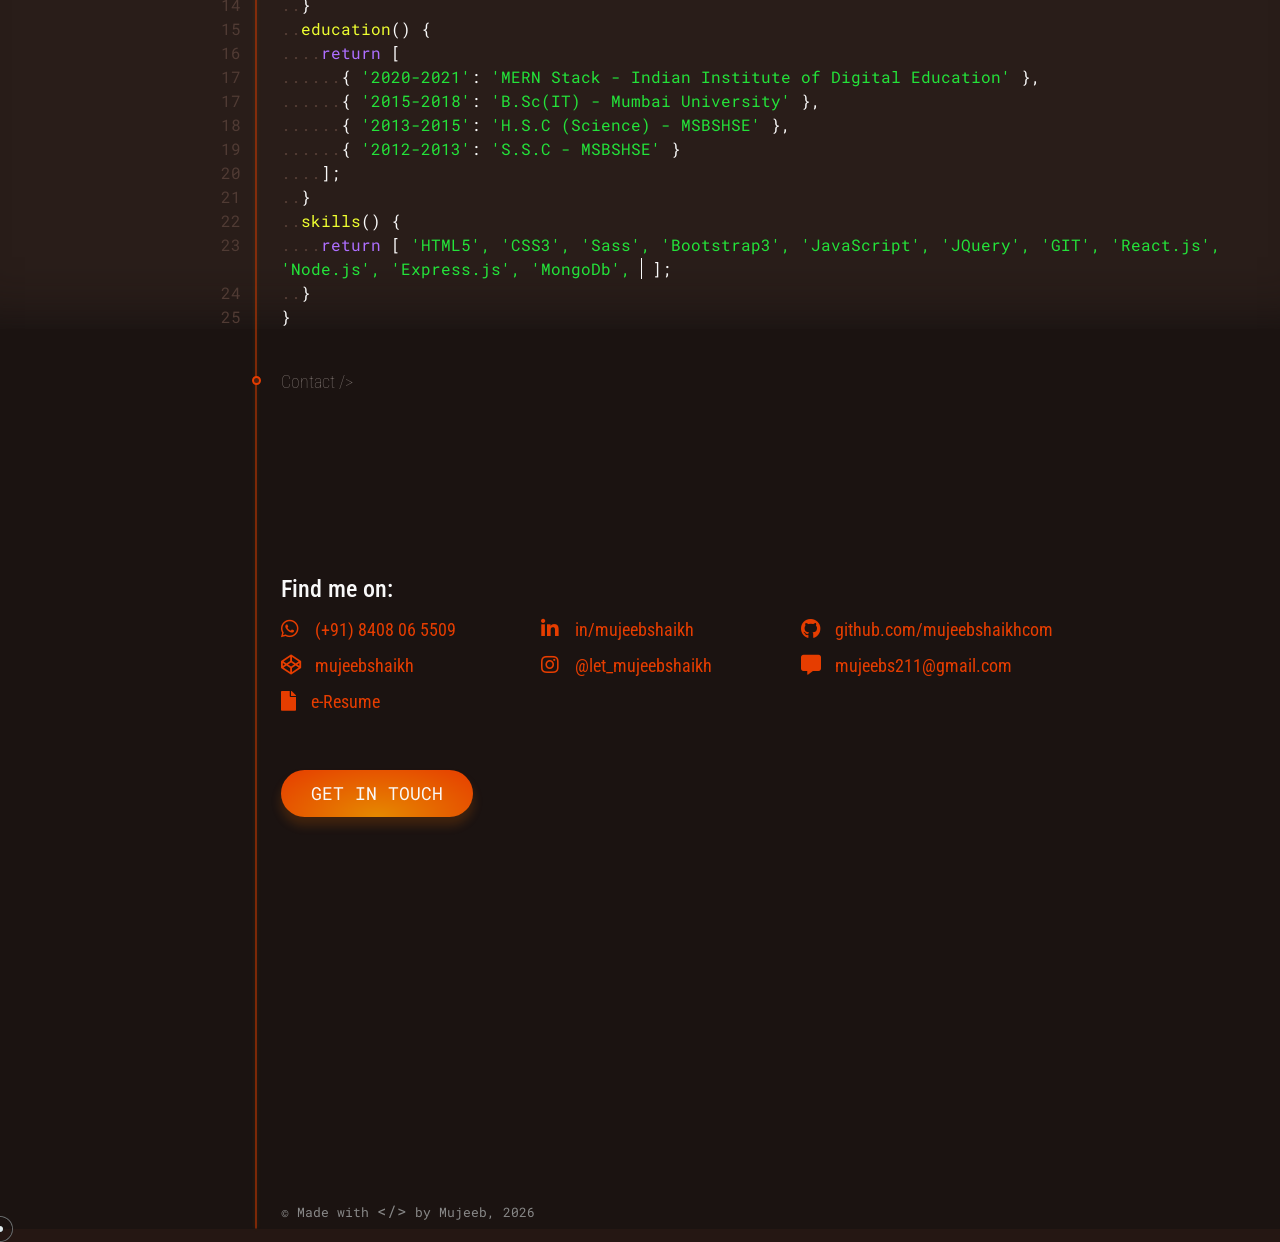
==== commit f6ab67c8: "added relative path" ====
--- a/index.html
+++ b/index.html
@@ -606,6 +606,6 @@
     </div>
 
 </body>
-    <script src="/assets/script/vanilla-tilt.js"></script>
-    <script src="assets/script/main.js"></script>
+    <script src="./assets/script/vanilla-tilt.js"></script>
+    <script src="./assets/script/main.js"></script>
 </html>
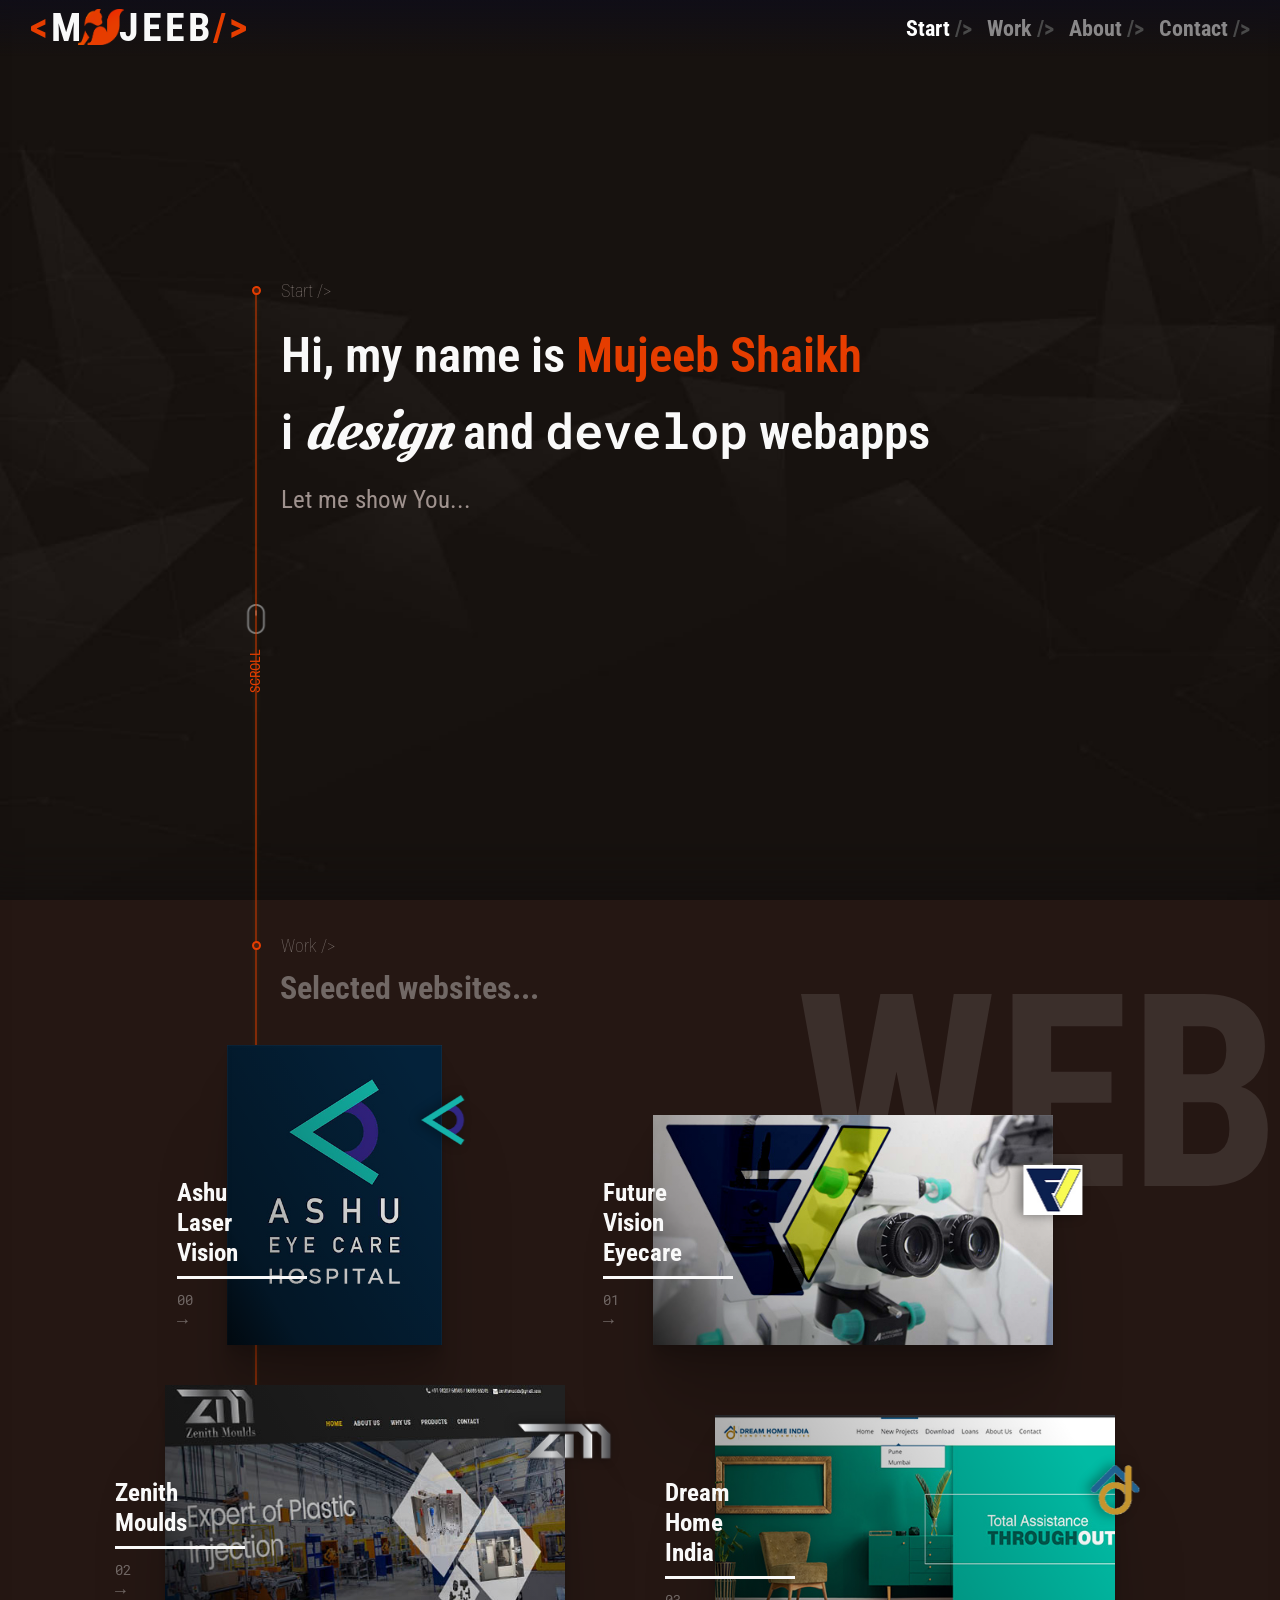
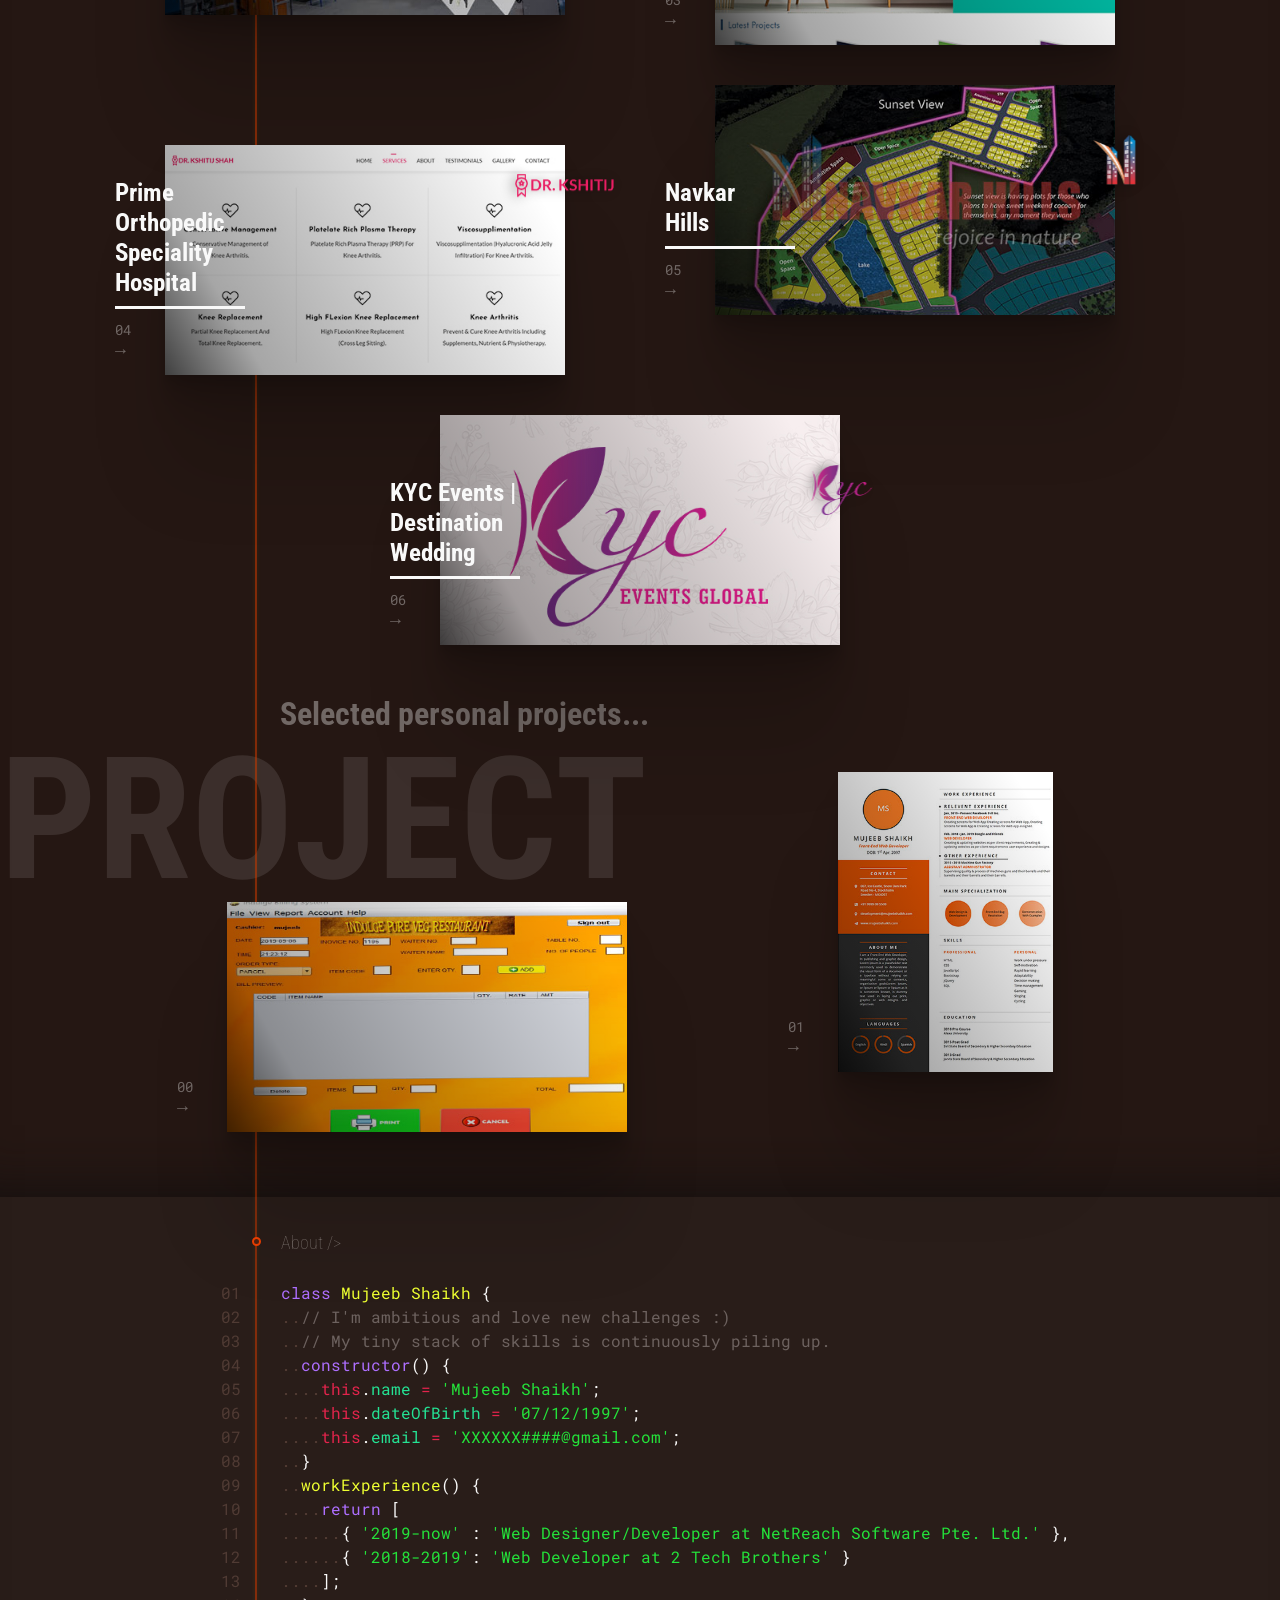
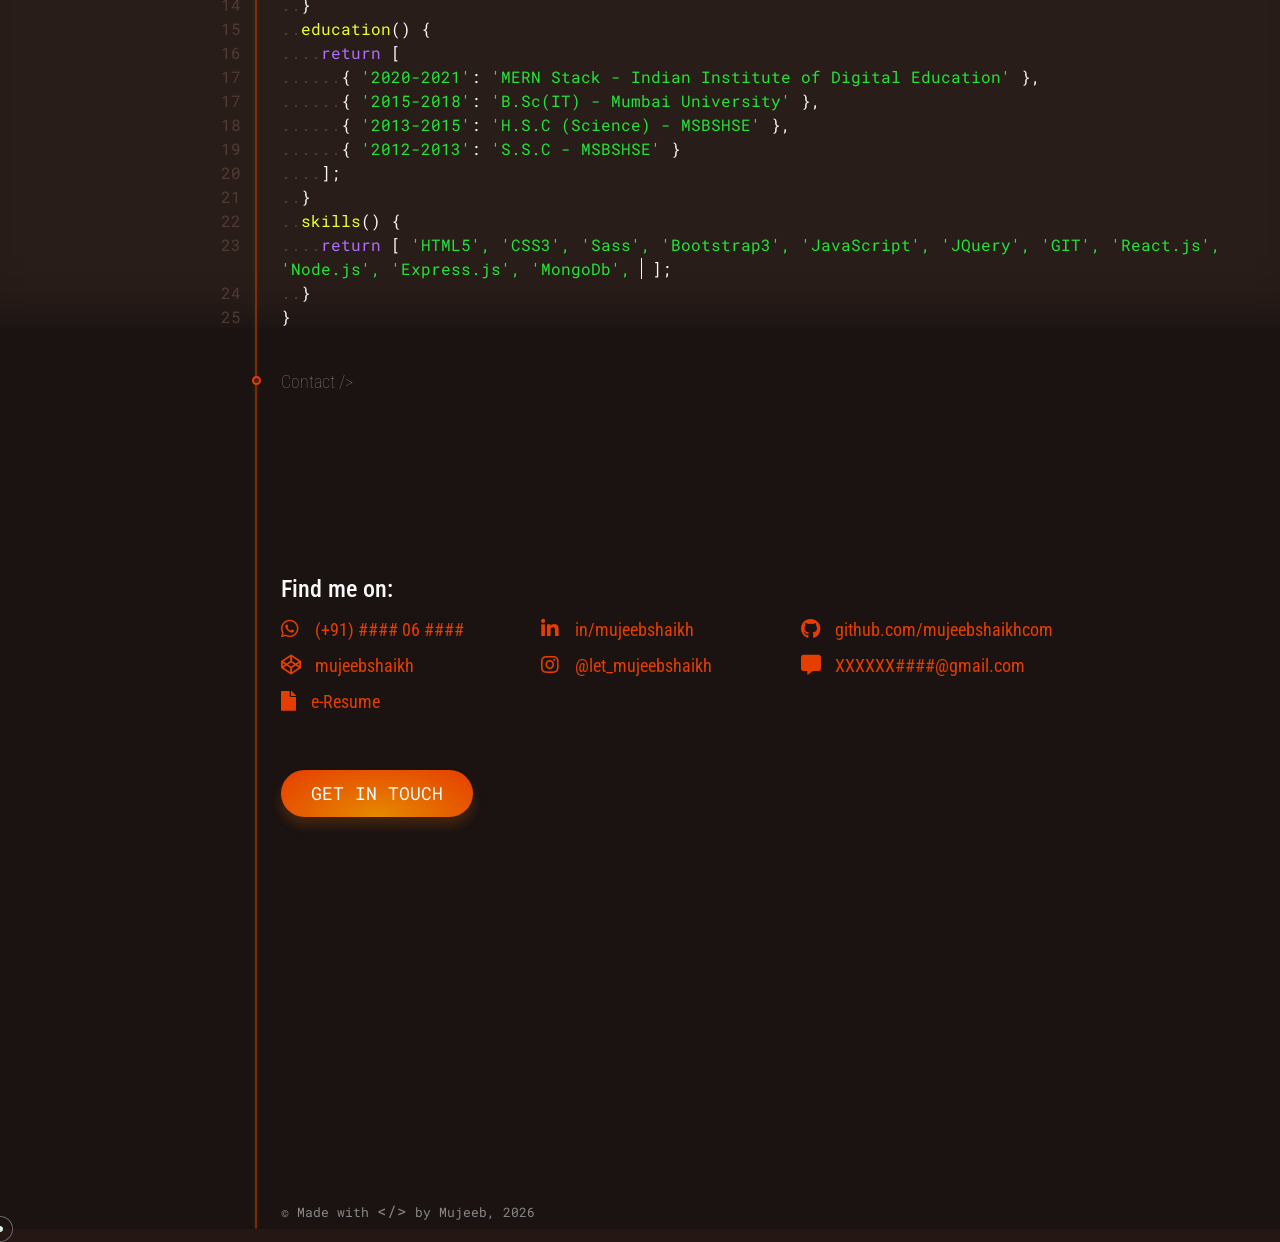
==== commit a06b3b86: "Update index.html privacy" ====
--- a/index.html
+++ b/index.html
@@ -318,7 +318,7 @@
                         <div class="abt-line">
                             <span class="syntax-dot">....</span><span class="syntax-red">this</span><span class="syntax-bracket">.</span><span class="syntax-green1">email</span>
                             <span class="syntax-red">=</span>
-                            <span class="syntax-green2">'mujeebs211@gmail.com'</span><span class="syntax-bracket">;</span>
+                            <span class="syntax-green2">'XXXXXX####@gmail.com'</span><span class="syntax-bracket">;</span>
                         </div>
                     </div>
                     <div class="row">
@@ -510,14 +510,14 @@
                         <h4>Find me on:</h4>
                         <div class="social-links">
                             <div class="row">
-                                <a class="theme-color" href="https://wa.me/+918408065509?text=Hi%20Mujeeb,%20I'm%20interested%20in%20your%20profile" target="_blank"><i class="fab fa-whatsapp"></i> (+91) 8408 06 5509</a>
+                                <a class="theme-color" href="https://wa.me/+91####06####?text=Hi%20Mujeeb,%20I'm%20interested%20in%20your%20profile" target="_blank"><i class="fab fa-whatsapp"></i> (+91) #### 06 ####</a>
                                 <a class="theme-color" href="https://www.linkedin.com/in/mujeebshaikh" target="_blank"><i class="fab fa-linkedin-in"></i> in/mujeebshaikh</a>
                                 <a class="theme-color" href="https://github.com/mujeebshaikhcom" target="_blank"><i class="fab fa-github"></i> github.com/mujeebshaikhcom</a>
                             </div>
                             <div class="row">
                                 <a class="theme-color" href="https://codepen.io/mujeebshaikh" target="_blank"><i class="fab fa-codepen"></i> mujeebshaikh</a>
                                 <a class="theme-color" href="https://www.instagram.com/let_mujeebshaikh" target="_blank"><i class="fab fa-instagram"></i> @let_mujeebshaikh</a>
-                                <a class="theme-color" href="mailto:mujeebs211@gmail.com" target="_blank"><i class="fas fa-comment-alt"></i> mujeebs211@gmail.com</a>
+                                <a class="theme-color" href="mailto:XXXXXX####@gmail.com" target="_blank"><i class="fas fa-comment-alt"></i> XXXXXX####@gmail.com</a>
                             </div>
                             <div class="row">
                                 <a class="theme-color" href="./eResume.html" target="_blank"><i class="fas fa-file"></i>e-Resume</a>
